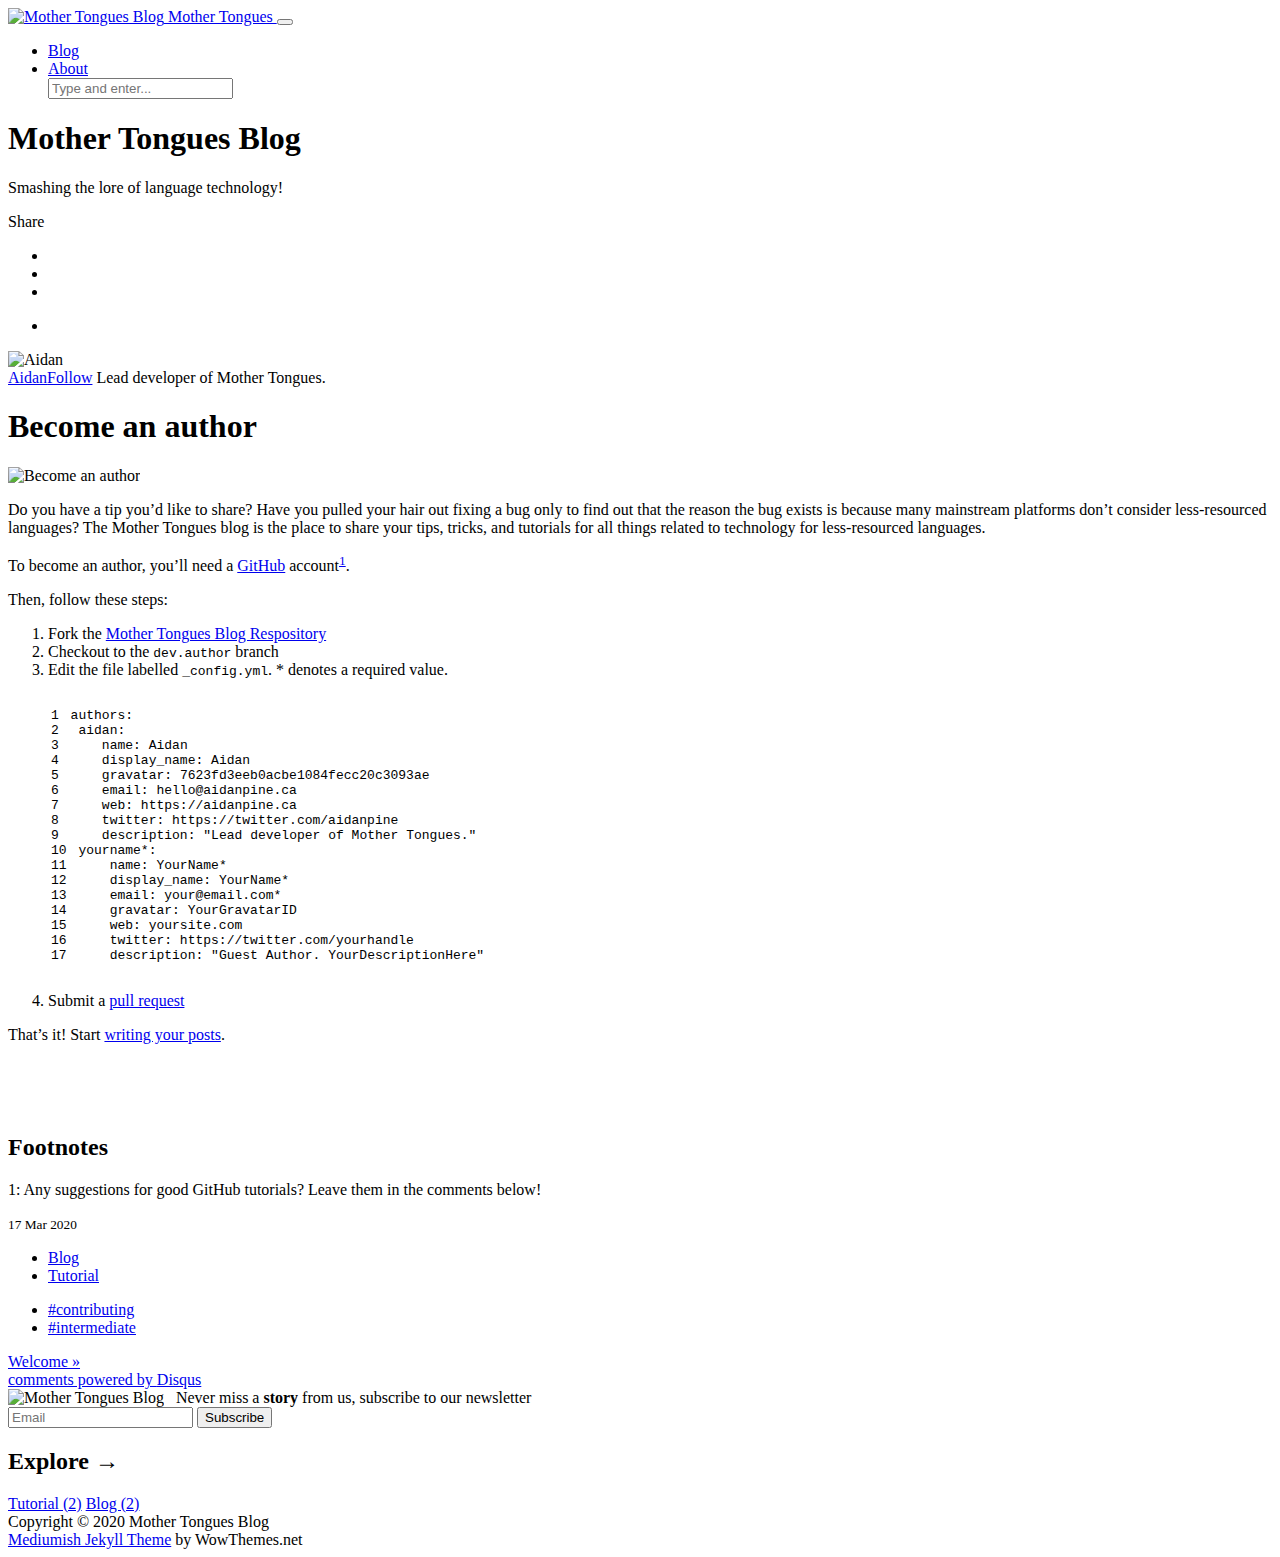
==== become-an-author/index.html @ c623d3a6 "Deploy roedoejet/mothertongues-blog to github.com/roedoejet/mothertongues-blog.git:gh-pages" ====
<!DOCTYPE html>
<html lang="en">
<head>
<meta charset="utf-8">
<meta name="viewport" content="width=device-width, initial-scale=1, shrink-to-fit=no">

<link rel="icon" href="/mothertongues-blog/assets/images/logo.png">

<title>Become an author | Mother Tongues Blog</title>

<!-- Begin Jekyll SEO tag v2.5.0 -->
<title>Become an author | Mother Tongues Blog</title>
<meta name="generator" content="Jekyll v3.8.5" />
<meta property="og:title" content="Become an author" />
<meta name="author" content="aidan" />
<meta property="og:locale" content="en_US" />
<meta name="description" content="Write your own articles for the Mother Tongues Blog" />
<meta property="og:description" content="Write your own articles for the Mother Tongues Blog" />
<meta property="og:site_name" content="Mother Tongues Blog" />
<meta property="og:image" content="/mothertongues-blog/assets/images/01.jpg" />
<meta property="og:type" content="article" />
<meta property="article:published_time" content="2020-03-17T00:00:00+00:00" />
<script type="application/ld+json">
{"description":"Write your own articles for the Mother Tongues Blog","mainEntityOfPage":{"@type":"WebPage","@id":"/mothertongues-blog/become-an-author/"},"publisher":{"@type":"Organization","logo":{"@type":"ImageObject","url":"/mothertongues-blog/assets/images/logo_no_text.png"},"name":"aidan"},"@type":"BlogPosting","image":"/mothertongues-blog/assets/images/01.jpg","url":"/mothertongues-blog/become-an-author/","headline":"Become an author","dateModified":"2020-03-17T00:00:00+00:00","datePublished":"2020-03-17T00:00:00+00:00","author":{"@type":"Person","name":"aidan"},"@context":"http://schema.org"}</script>
<!-- End Jekyll SEO tag -->


<link rel="stylesheet" href="https://stackpath.bootstrapcdn.com/bootstrap/4.1.3/css/bootstrap.min.css" integrity="sha384-MCw98/SFnGE8fJT3GXwEOngsV7Zt27NXFoaoApmYm81iuXoPkFOJwJ8ERdknLPMO" crossorigin="anonymous">
    
<link href="/mothertongues-blog/assets/css/screen.css" rel="stylesheet">

<link href="/mothertongues-blog/assets/css/main.css" rel="stylesheet">

<script src="/mothertongues-blog/assets/js/jquery.min.js"></script>

</head>


<!-- change your GA id in _config.yml -->
<script>
(function(i,s,o,g,r,a,m){i['GoogleAnalyticsObject']=r;i[r]=i[r]||function(){
(i[r].q=i[r].q||[]).push(arguments)},i[r].l=1*new Date();a=s.createElement(o),
m=s.getElementsByTagName(o)[0];a.async=1;a.src=g;m.parentNode.insertBefore(a,m)
})(window,document,'script','//www.google-analytics.com/analytics.js','ga');
ga('create', 'UA-100872710-18', 'auto');
ga('send', 'pageview');
</script>



<body class="layout-post">
	<!-- defer loading of font and font awesome -->
	<noscript id="deferred-styles">
		<link href="https://fonts.googleapis.com/css?family=Amatic+SC%7CRighteous%7CMerriweather:300,300i,400,400i,700,700i" rel="stylesheet">
		<link rel="stylesheet" href="https://use.fontawesome.com/releases/v5.0.13/css/all.css" integrity="sha384-DNOHZ68U8hZfKXOrtjWvjxusGo9WQnrNx2sqG0tfsghAvtVlRW3tvkXWZh58N9jp" crossorigin="anonymous">
	</noscript>


<!-- Begin Menu Navigation
================================================== -->
<nav class="navbar navbar-expand-lg navbar-light bg-white fixed-top mediumnavigation nav-down">

    <div class="container pr-0">

    <!-- Begin Logo -->
    <a class="navbar-brand" href="/mothertongues-blog/">
    <img src="/mothertongues-blog/assets/images/logo_no_text.png" alt="Mother Tongues Blog"> Mother Tongues
    </a>
    <!-- End Logo -->

    <button class="navbar-toggler" type="button" data-toggle="collapse" data-target="#navbarMediumish" aria-controls="navbarSupportedContent" aria-expanded="false" aria-label="Toggle navigation">
    <span class="navbar-toggler-icon"></span>
    </button>

    <div class="collapse navbar-collapse" id="navbarMediumish">

        <!-- Begin Menu -->

            <ul class="navbar-nav ml-auto">

                
                <li class="nav-item">
                
                <a class="nav-link" href="/mothertongues-blog/index.html">Blog</a>
                </li>

                <li class="nav-item">
                <a class="nav-link" href="/mothertongues-blog/about">About</a>
                </li>

                <script src="/mothertongues-blog/assets/js/lunr.js"></script>


<style>
    .lunrsearchresult .title {color: #d9230f;}
    .lunrsearchresult .url {color: silver;}
    .lunrsearchresult a {display: block; color: #777;}
    .lunrsearchresult a:hover, .lunrsearchresult a:focus {text-decoration: none;}
    .lunrsearchresult a:hover .title {text-decoration: underline;}
</style>


<form class="bd-search" onSubmit="return lunr_search(document.getElementById('lunrsearch').value);">
    <input type="text" class="form-control text-small launch-modal-search" id="lunrsearch" name="q" maxlength="255" value="" placeholder="Type and enter..."/>
</form>

<div id="lunrsearchresults">
    <ul></ul>
</div>

<script src="/mothertongues-blog/assets/js/lunrsearchengine.js"></script>

            </ul>

        <!-- End Menu -->

    </div>

    </div>
</nav>
<!-- End Navigation
================================================== -->

<div class="site-content">

<div class="container">

<!-- Site Title
================================================== -->
<div class="mainheading">
    <h1 class="sitetitle">Mother Tongues Blog</h1>
    <p class="lead">
        Smashing the lore of language technology!
    </p>
</div>

<!-- Content
================================================== -->
<div class="main-content">
    <!-- Begin Article
================================================== -->
<div class="container">
    <div class="row">

        <!-- Post Share -->
        <div class="col-md-2 pl-0">
            <div class="share sticky-top sticky-top-offset">
    <p>
        Share
    </p>
    <ul>
        <li class="ml-1 mr-1">
            <a target="_blank" href="https://twitter.com/intent/tweet?text=Become an author&url=/mothertongues-blog/become-an-author/" onclick="window.open(this.href, 'twitter-share', 'width=550,height=235');return false;">
                <i class="fab fa-twitter"></i>
            </a>
        </li>

        <li class="ml-1 mr-1">
            <a target="_blank" href="https://facebook.com/sharer.php?u=/mothertongues-blog/become-an-author/" onclick="window.open(this.href, 'facebook-share', 'width=550,height=435');return false;">
                <i class="fab fa-facebook-f"></i>
            </a>
        </li>

        <li class="ml-1 mr-1">
            <a target="_blank" href="https://www.linkedin.com/shareArticle?mini=true&url=/mothertongues-blog/become-an-author/" onclick="window.open(this.href, 'width=550,height=435');return false;">
                <i class="fab fa-linkedin-in"></i>
            </a>
        </li>

    </ul>
    
    <div class="sep">
    </div>
    <ul>
        <li>
        <a class="small smoothscroll" href="#disqus_thread"></a>
        </li>
    </ul>
    
</div>

        </div>

        <!-- Post -->
        

        <div class="col-md-9 flex-first flex-md-unordered">
            <div class="mainheading">

                <!-- Author Box -->
                
                <div class="row post-top-meta">
                    <div class="col-xs-12 col-md-3 col-lg-2 text-center text-md-left mb-4 mb-md-0">
                        
                        <img class="author-thumb" src="https://www.gravatar.com/avatar/7623fd3eeb0acbe1084fecc20c3093ae?s=250&d=mm&r=x" alt="Aidan">
                        
                    </div>
                    <div class="col-xs-12 col-md-9 col-lg-10 text-center text-md-left">
                        <a target="_blank" class="link-dark" href="https://aidanpine.ca">Aidan</a><a target="_blank" href="https://twitter.com/aidanpine" class="btn follow">Follow</a>
                        <span class="author-description">Lead developer of Mother Tongues.</span>
                    </div>
                </div>
                

                <!-- Post Title -->
                <h1 class="posttitle">Become an author</h1>

            </div>

            <!-- Adsense if enabled from _config.yml (change your pub id and slot) -->
            
            <!-- End Adsense -->

            <!-- Post Featured Image -->
            

            
            <img class="featured-image img-fluid" src="/mothertongues-blog/assets/images/01.jpg" alt="Become an author">
            

            
            <!-- End Featured Image -->

            <!-- Post Content -->
            <div class="article-post">
                <!-- Toc if any -->
                
                <!-- End Toc -->
                <p>Do you have a tip you’d like to share? Have you pulled your hair out fixing a bug only to find out that the reason the bug exists is because many mainstream platforms don’t consider less-resourced languages? The Mother Tongues blog is the place to share your tips, tricks, and tutorials for all things related to technology for less-resourced languages.</p>

<p>To become an author, you’ll need a <a href="https://github.com">GitHub</a> account<sup><a href="#github-footnote">1</a></sup>.</p>

<p>Then, follow these steps:</p>

<ol>
  <li>Fork the <a href="https://github.com/roedoejet/mothertongues-blog">Mother Tongues Blog Respository</a></li>
  <li>Checkout to the <code class="highlighter-rouge">dev.author</code> branch</li>
  <li>Edit the file labelled <code class="highlighter-rouge">_config.yml</code>. * denotes a required value.
    <div class="language-yaml highlighter-rouge"><div class="highlight"><pre class="highlight"><code><table class="rouge-table"><tbody><tr><td class="rouge-gutter gl"><pre class="lineno">1
2
3
4
5
6
7
8
9
10
11
12
13
14
15
16
17
</pre></td><td class="rouge-code"><pre><span class="na">authors</span><span class="pi">:</span>
 <span class="na">aidan</span><span class="pi">:</span>
    <span class="na">name</span><span class="pi">:</span> <span class="s">Aidan</span>
    <span class="na">display_name</span><span class="pi">:</span> <span class="s">Aidan</span>
    <span class="na">gravatar</span><span class="pi">:</span> <span class="s">7623fd3eeb0acbe1084fecc20c3093ae</span>
    <span class="na">email</span><span class="pi">:</span> <span class="s">hello@aidanpine.ca</span>
    <span class="na">web</span><span class="pi">:</span> <span class="s">https://aidanpine.ca</span>
    <span class="na">twitter</span><span class="pi">:</span> <span class="s">https://twitter.com/aidanpine</span>
    <span class="na">description</span><span class="pi">:</span> <span class="s2">"</span><span class="s">Lead</span><span class="nv"> </span><span class="s">developer</span><span class="nv"> </span><span class="s">of</span><span class="nv"> </span><span class="s">Mother</span><span class="nv"> </span><span class="s">Tongues."</span>
 <span class="s">yourname*</span><span class="pi">:</span>
     <span class="na">name</span><span class="pi">:</span> <span class="s">YourName*</span>
     <span class="na">display_name</span><span class="pi">:</span> <span class="s">YourName*</span>
     <span class="na">email</span><span class="pi">:</span> <span class="s">your@email.com*</span>
     <span class="na">gravatar</span><span class="pi">:</span> <span class="s">YourGravatarID</span>
     <span class="na">web</span><span class="pi">:</span> <span class="s">yoursite.com</span>
     <span class="na">twitter</span><span class="pi">:</span> <span class="s">https://twitter.com/yourhandle</span>
     <span class="na">description</span><span class="pi">:</span> <span class="s2">"</span><span class="s">Guest</span><span class="nv"> </span><span class="s">Author.</span><span class="nv"> </span><span class="s">YourDescriptionHere"</span>
</pre></td></tr></tbody></table></code></pre></div>    </div>
  </li>
  <li>Submit a <a href="https://github.com/roedoejet/mothertongues-blog/pull/new/dev.author">pull request</a></li>
</ol>

<p>That’s it! Start <a href="/mothertongues-blog/write-a-post">writing your posts</a>.</p>

<p><br /> 
<br /> 
<br /></p>

<h2 id="footnotes">Footnotes</h2>

<p><a name="github-footnote">1</a>: Any suggestions for good GitHub tutorials? Leave them in the comments below!</p>


            </div>

            <!-- Rating -->
            

            <!-- Post Date -->
            <p>
            <small>
                <span class="post-date"><time class="post-date" datetime="2020-03-17">17 Mar 2020</time></span>           
                
                </small>
            </p>

            <!-- Post Categories -->
            <div class="after-post-cats">
                <ul class="tags mb-4">
                    
                    
                    <li>
                        <a class="smoothscroll" href="/mothertongues-blog/categories#Blog">Blog</a>
                    </li>
                    
                    <li>
                        <a class="smoothscroll" href="/mothertongues-blog/categories#Tutorial">Tutorial</a>
                    </li>
                    
                </ul>
            </div>
            <!-- End Categories -->

            <!-- Post Tags -->
            <div class="after-post-tags">
                <ul class="tags">
                    
                    
                    <li>
                        <a class="smoothscroll" href="/mothertongues-blog/tags#contributing">#contributing</a>
                    </li>
                    
                    <li>
                        <a class="smoothscroll" href="/mothertongues-blog/tags#intermediate">#intermediate</a>
                    </li>
                    
                </ul>
            </div>
            <!-- End Tags -->

            <!-- Prev/Next -->
            <div class="row PageNavigation d-flex justify-content-between font-weight-bold">
            
            
            <a class="next d-block col-md-6 text-lg-right" href="/mothertongues-blog//welcome/">Welcome &raquo; </a>
            
            <div class="clearfix"></div>
            </div>
            <!-- End Categories -->

        </div>
        <!-- End Post -->

    </div>
</div>
<!-- End Article
================================================== -->

<!-- Begin Comments
================================================== -->

    <div class="container">
        <div id="comments" class="row justify-content-center mb-5">
            <div class="col-md-8">
                <section class="disqus">
    <div id="disqus_thread"></div>
    <script type="text/javascript">
        var disqus_shortname = 'mothertongues'; 
        var disqus_developer = 0;
        (function() {
            var dsq = document.createElement('script'); dsq.type = 'text/javascript'; dsq.async = true;
            dsq.src = window.location.protocol + '//' + disqus_shortname + '.disqus.com/embed.js';
            (document.getElementsByTagName('head')[0] || document.getElementsByTagName('body')[0]).appendChild(dsq);
        })();
    </script>
    <noscript>Please enable JavaScript to view the <a href="http://disqus.com/?ref_noscript">comments powered by Disqus.</a></noscript>
    <a href="http://disqus.com" class="dsq-brlink">comments powered by <span class="logo-disqus">Disqus</span></a>
</section>

            </div>
        </div>
    </div>

<!--End Comments
================================================== -->

<!-- Review with LD-JSON, adapt it for your needs if you like, but make sure you test the generated HTML source code first: 
https://search.google.com/structured-data/testing-tool/u/0/
================================================== -->

</div>


<!-- Bottom Alert Bar
================================================== -->
<div class="alertbar">
	<div class="container text-center">
		<span><img src="/mothertongues-blog/assets/images/logo_no_text.png" alt="Mother Tongues Blog"> &nbsp; Never miss a <b>story</b> from us, subscribe to our newsletter</span>
        <form action="https://mailchi.mp/b87b1fbde236/mothertongues" method="post" name="mc-embedded-subscribe-form" class="wj-contact-form validate" target="_blank" novalidate>
            <div class="mc-field-group">
            <input type="email" placeholder="Email" name="EMAIL" class="required email" id="mce-EMAIL" autocomplete="on" required>
            <input type="submit" value="Subscribe" name="subscribe" class="heart">
            </div>
        </form>
	</div>
</div>

    
</div>

<!-- Categories Jumbotron
================================================== -->
<div class="jumbotron fortags">
	<div class="d-md-flex h-100">
		<div class="col-md-4 transpdark align-self-center text-center h-100">
            <div class="d-md-flex align-items-center justify-content-center h-100">
                <h2 class="d-md-block align-self-center py-1 font-weight-light">Explore <span class="d-none d-md-inline">→</span></h2>
            </div>
		</div>
		<div class="col-md-8 p-5 align-self-center text-center">
            
            
                
                    <a class="mt-1 mb-1" href="/mothertongues-blog/categories#Tutorial">Tutorial (2)</a>
                
                    <a class="mt-1 mb-1" href="/mothertongues-blog/categories#Blog">Blog (2)</a>
                
            
            
		</div>
	</div>
</div>

<!-- Begin Footer
================================================== -->
<footer class="footer">
    <div class="container">
        <div class="row">
            <div class="col-md-6 col-sm-6 text-center text-lg-left">
                Copyright © 2020 Mother Tongues Blog 
            </div>
            <div class="col-md-6 col-sm-6 text-center text-lg-right">    
                <a target="_blank" href="https://www.wowthemes.net/mediumish-free-jekyll-template/">Mediumish Jekyll Theme</a> by WowThemes.net
            </div>
        </div>
    </div>
</footer>
<!-- End Footer
================================================== -->

</div> <!-- /.site-content -->

<!-- Scripts
================================================== -->

<script src="https://cdnjs.cloudflare.com/ajax/libs/popper.js/1.14.6/umd/popper.min.js" integrity="sha384-wHAiFfRlMFy6i5SRaxvfOCifBUQy1xHdJ/yoi7FRNXMRBu5WHdZYu1hA6ZOblgut" crossorigin="anonymous"></script>

<script src="https://stackpath.bootstrapcdn.com/bootstrap/4.2.1/js/bootstrap.min.js" integrity="sha384-B0UglyR+jN6CkvvICOB2joaf5I4l3gm9GU6Hc1og6Ls7i6U/mkkaduKaBhlAXv9k" crossorigin="anonymous"></script>

<script src="/mothertongues-blog/assets/js/mediumish.js"></script>



<script src="/mothertongues-blog/assets/js/ie10-viewport-bug-workaround.js"></script> 


<script id="dsq-count-scr" src="//mothertongues.disqus.com/count.js"></script>


</body>
</html>
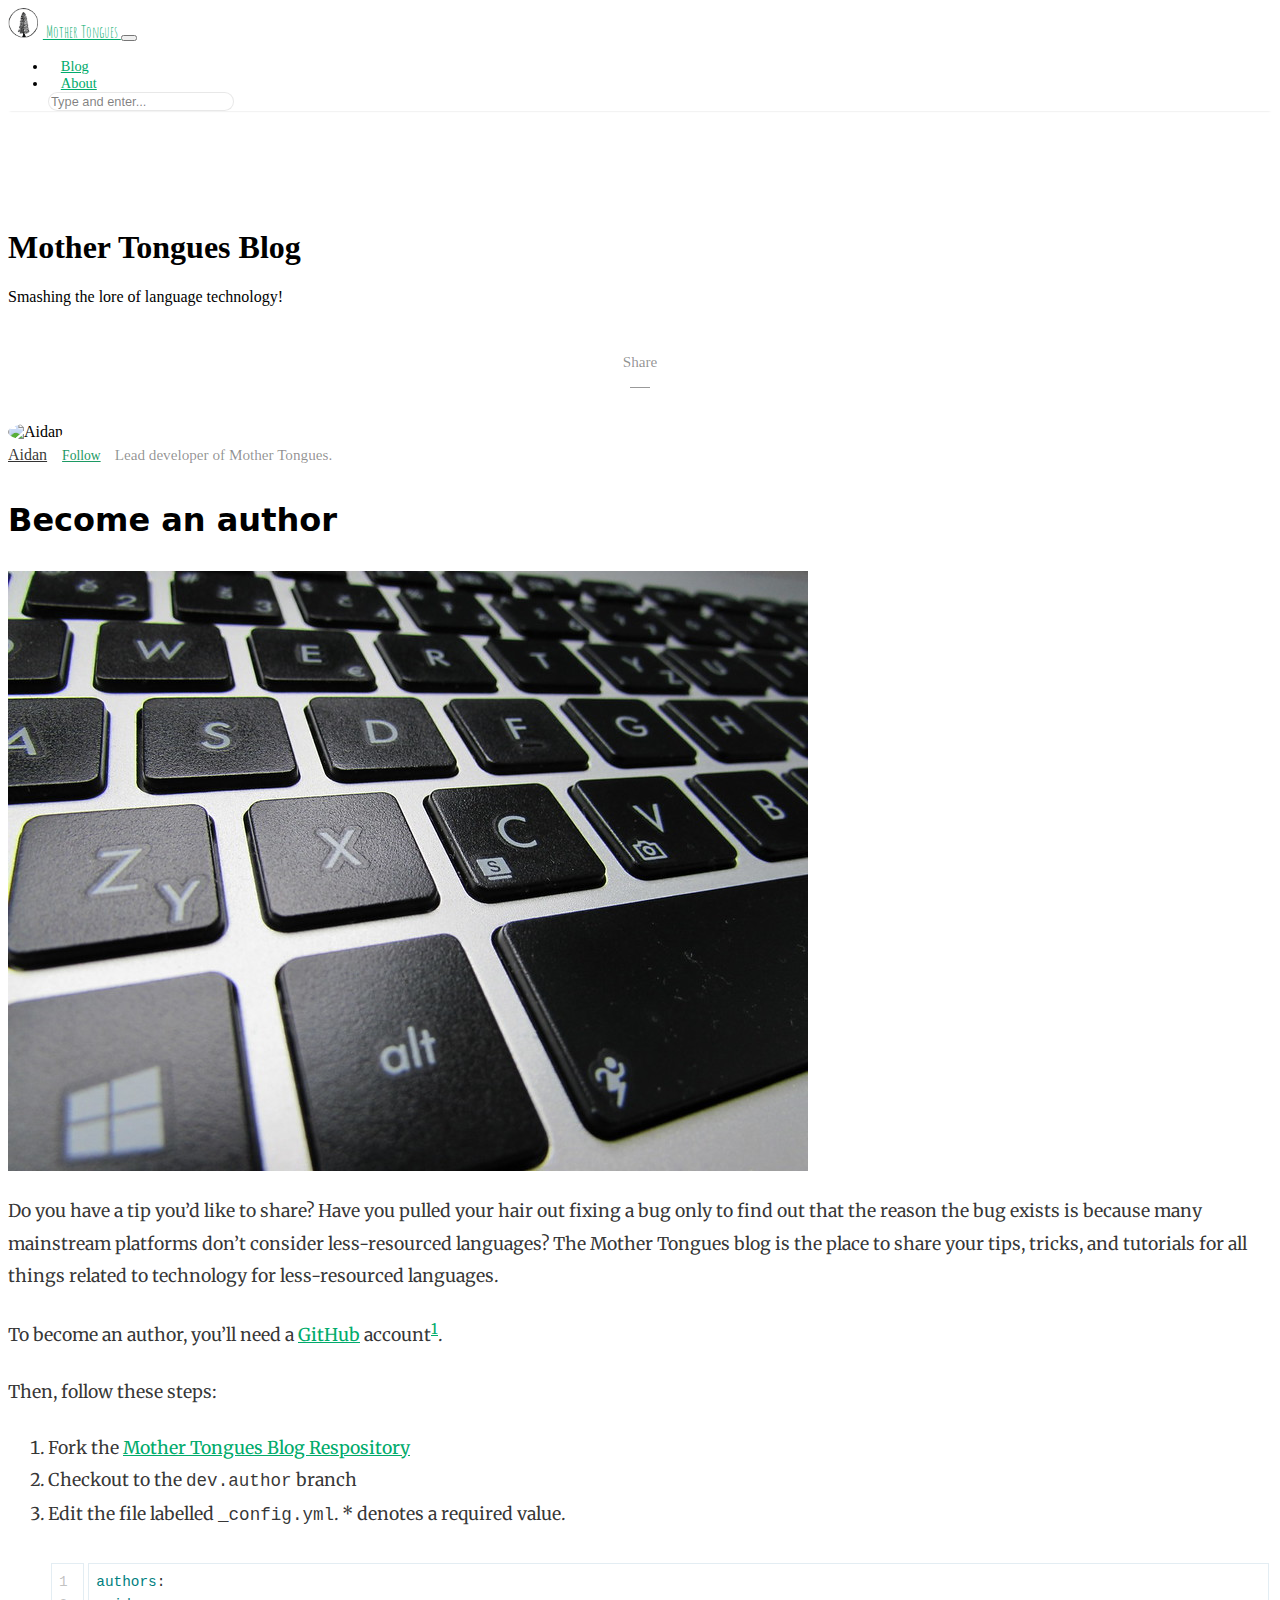
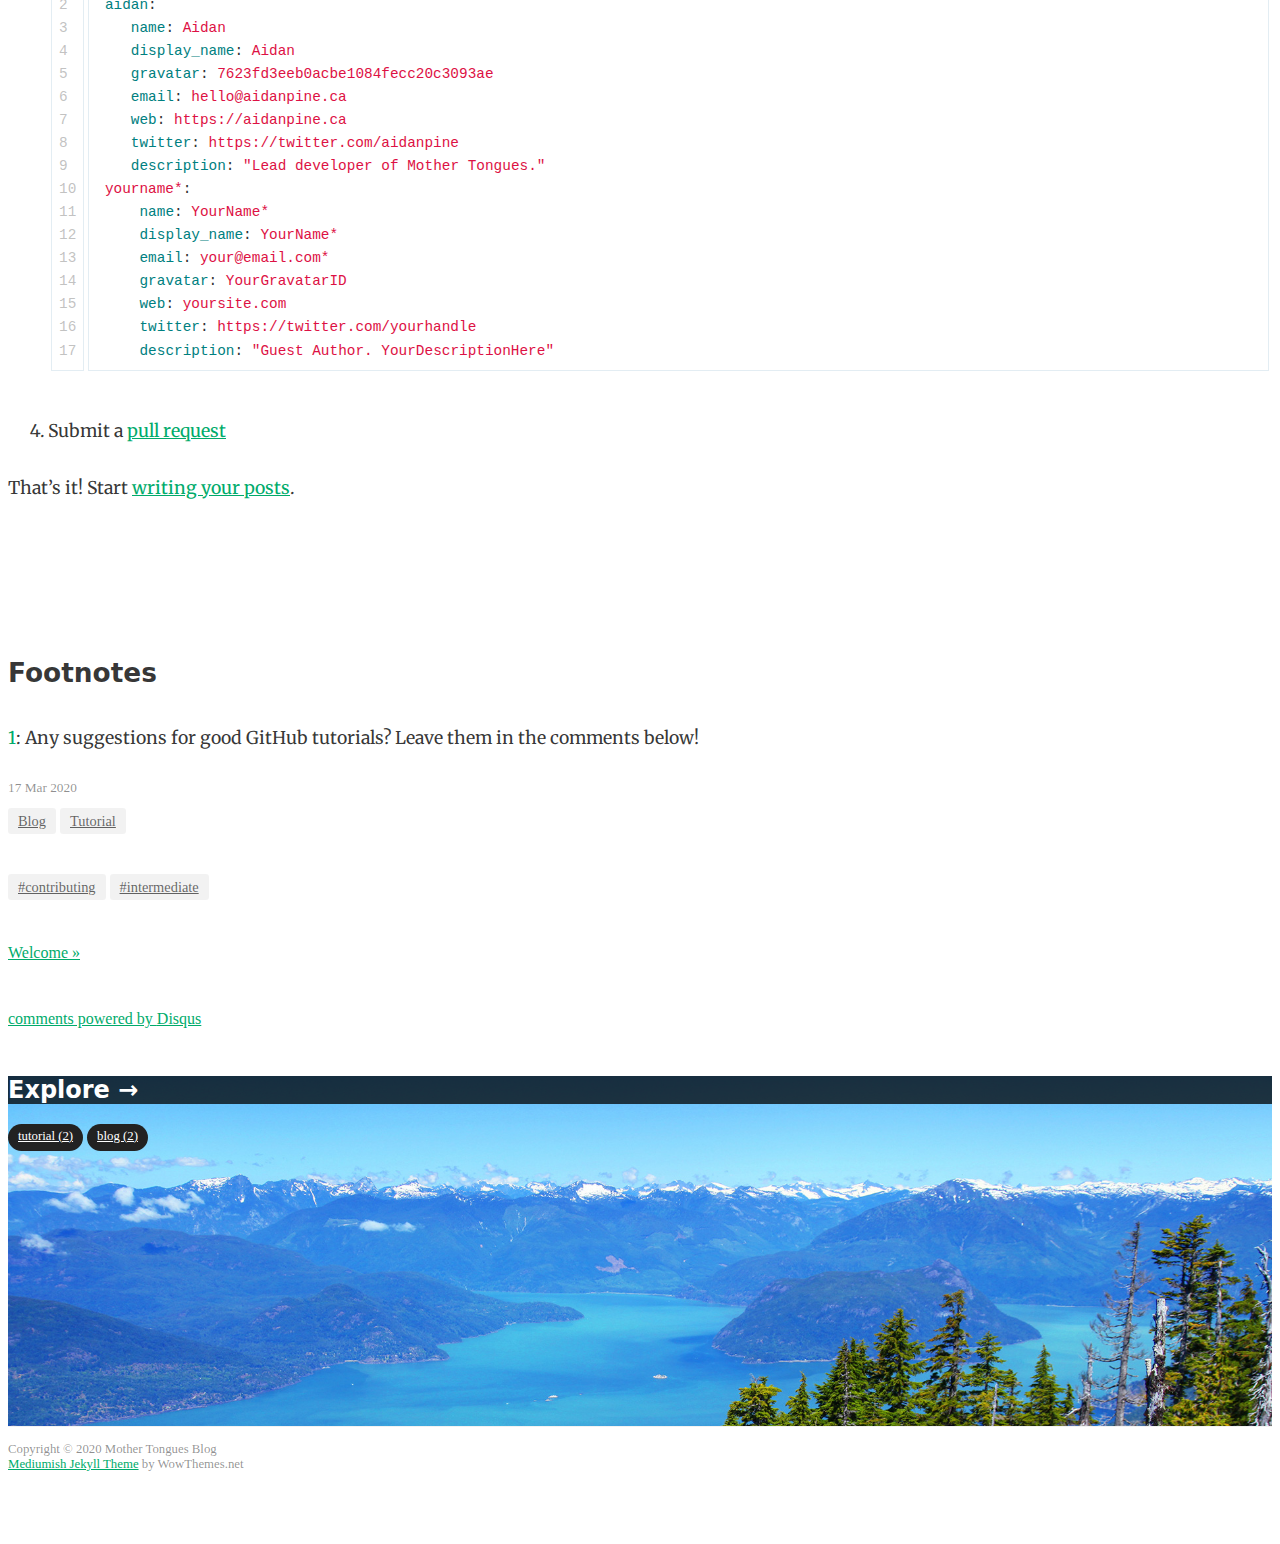
==== commit 307e80b5: "Deploy roedoejet/mothertongues-blog to github.com/roedoejet/mothertongues-blog.git:gh-pages" ====
--- a/become-an-author/index.html
+++ b/become-an-author/index.html
@@ -4,7 +4,7 @@
 <meta charset="utf-8">
 <meta name="viewport" content="width=device-width, initial-scale=1, shrink-to-fit=no">
 
-<link rel="icon" href="/mothertongues-blog/assets/images/logo.png">
+<link rel="icon" href="/assets/images/logo.png">
 
 <title>Become an author | Mother Tongues Blog</title>
 
@@ -17,21 +17,21 @@
 <meta name="description" content="Write your own articles for the Mother Tongues Blog" />
 <meta property="og:description" content="Write your own articles for the Mother Tongues Blog" />
 <meta property="og:site_name" content="Mother Tongues Blog" />
-<meta property="og:image" content="/mothertongues-blog/assets/images/01.jpg" />
+<meta property="og:image" content="/assets/images/01.jpg" />
 <meta property="og:type" content="article" />
 <meta property="article:published_time" content="2020-03-17T00:00:00+00:00" />
 <script type="application/ld+json">
-{"description":"Write your own articles for the Mother Tongues Blog","mainEntityOfPage":{"@type":"WebPage","@id":"/mothertongues-blog/become-an-author/"},"publisher":{"@type":"Organization","logo":{"@type":"ImageObject","url":"/mothertongues-blog/assets/images/logo_no_text.png"},"name":"aidan"},"@type":"BlogPosting","image":"/mothertongues-blog/assets/images/01.jpg","url":"/mothertongues-blog/become-an-author/","headline":"Become an author","dateModified":"2020-03-17T00:00:00+00:00","datePublished":"2020-03-17T00:00:00+00:00","author":{"@type":"Person","name":"aidan"},"@context":"http://schema.org"}</script>
+{"description":"Write your own articles for the Mother Tongues Blog","mainEntityOfPage":{"@type":"WebPage","@id":"/become-an-author/"},"publisher":{"@type":"Organization","logo":{"@type":"ImageObject","url":"/assets/images/logo_no_text.png"},"name":"aidan"},"@type":"BlogPosting","image":"/assets/images/01.jpg","url":"/become-an-author/","headline":"Become an author","dateModified":"2020-03-17T00:00:00+00:00","datePublished":"2020-03-17T00:00:00+00:00","author":{"@type":"Person","name":"aidan"},"@context":"http://schema.org"}</script>
 <!-- End Jekyll SEO tag -->
 
 
 <link rel="stylesheet" href="https://stackpath.bootstrapcdn.com/bootstrap/4.1.3/css/bootstrap.min.css" integrity="sha384-MCw98/SFnGE8fJT3GXwEOngsV7Zt27NXFoaoApmYm81iuXoPkFOJwJ8ERdknLPMO" crossorigin="anonymous">
     
-<link href="/mothertongues-blog/assets/css/screen.css" rel="stylesheet">
-
-<link href="/mothertongues-blog/assets/css/main.css" rel="stylesheet">
-
-<script src="/mothertongues-blog/assets/js/jquery.min.js"></script>
+<link href="/assets/css/screen.css" rel="stylesheet">
+
+<link href="/assets/css/main.css" rel="stylesheet">
+
+<script src="/assets/js/jquery.min.js"></script>
 
 </head>
 
@@ -63,8 +63,8 @@
     <div class="container pr-0">
 
     <!-- Begin Logo -->
-    <a class="navbar-brand" href="/mothertongues-blog/">
-    <img src="/mothertongues-blog/assets/images/logo_no_text.png" alt="Mother Tongues Blog"> Mother Tongues
+    <a class="navbar-brand" href="/">
+    <img src="/assets/images/logo_no_text.png" alt="Mother Tongues Blog"> Mother Tongues
     </a>
     <!-- End Logo -->
 
@@ -81,14 +81,14 @@
                 
                 <li class="nav-item">
                 
-                <a class="nav-link" href="/mothertongues-blog/index.html">Blog</a>
+                <a class="nav-link" href="/index.html">Blog</a>
                 </li>
 
                 <li class="nav-item">
-                <a class="nav-link" href="/mothertongues-blog/about">About</a>
+                <a class="nav-link" href="/about">About</a>
                 </li>
 
-                <script src="/mothertongues-blog/assets/js/lunr.js"></script>
+                <script src="/assets/js/lunr.js"></script>
 
 
 <style>
@@ -108,7 +108,7 @@
     <ul></ul>
 </div>
 
-<script src="/mothertongues-blog/assets/js/lunrsearchengine.js"></script>
+<script src="/assets/js/lunrsearchengine.js"></script>
 
             </ul>
 
@@ -150,19 +150,19 @@
     </p>
     <ul>
         <li class="ml-1 mr-1">
-            <a target="_blank" href="https://twitter.com/intent/tweet?text=Become an author&url=/mothertongues-blog/become-an-author/" onclick="window.open(this.href, 'twitter-share', 'width=550,height=235');return false;">
+            <a target="_blank" href="https://twitter.com/intent/tweet?text=Become an author&url=/become-an-author/" onclick="window.open(this.href, 'twitter-share', 'width=550,height=235');return false;">
                 <i class="fab fa-twitter"></i>
             </a>
         </li>
 
         <li class="ml-1 mr-1">
-            <a target="_blank" href="https://facebook.com/sharer.php?u=/mothertongues-blog/become-an-author/" onclick="window.open(this.href, 'facebook-share', 'width=550,height=435');return false;">
+            <a target="_blank" href="https://facebook.com/sharer.php?u=/become-an-author/" onclick="window.open(this.href, 'facebook-share', 'width=550,height=435');return false;">
                 <i class="fab fa-facebook-f"></i>
             </a>
         </li>
 
         <li class="ml-1 mr-1">
-            <a target="_blank" href="https://www.linkedin.com/shareArticle?mini=true&url=/mothertongues-blog/become-an-author/" onclick="window.open(this.href, 'width=550,height=435');return false;">
+            <a target="_blank" href="https://www.linkedin.com/shareArticle?mini=true&url=/become-an-author/" onclick="window.open(this.href, 'width=550,height=435');return false;">
                 <i class="fab fa-linkedin-in"></i>
             </a>
         </li>
@@ -215,7 +215,7 @@
             
 
             
-            <img class="featured-image img-fluid" src="/mothertongues-blog/assets/images/01.jpg" alt="Become an author">
+            <img class="featured-image img-fluid" src="/assets/images/01.jpg" alt="Become an author">
             
 
             
@@ -275,7 +275,7 @@
   <li>Submit a <a href="https://github.com/roedoejet/mothertongues-blog/pull/new/dev.author">pull request</a></li>
 </ol>
 
-<p>That’s it! Start <a href="/mothertongues-blog/write-a-post">writing your posts</a>.</p>
+<p>That’s it! Start <a href="/write-a-post">writing your posts</a>.</p>
 
 <p><br /> 
 <br /> 
@@ -305,11 +305,11 @@
                     
                     
                     <li>
-                        <a class="smoothscroll" href="/mothertongues-blog/categories#Blog">Blog</a>
+                        <a class="smoothscroll" href="/categories#Blog">Blog</a>
                     </li>
                     
                     <li>
-                        <a class="smoothscroll" href="/mothertongues-blog/categories#Tutorial">Tutorial</a>
+                        <a class="smoothscroll" href="/categories#Tutorial">Tutorial</a>
                     </li>
                     
                 </ul>
@@ -322,11 +322,11 @@
                     
                     
                     <li>
-                        <a class="smoothscroll" href="/mothertongues-blog/tags#contributing">#contributing</a>
+                        <a class="smoothscroll" href="/tags#contributing">#contributing</a>
                     </li>
                     
                     <li>
-                        <a class="smoothscroll" href="/mothertongues-blog/tags#intermediate">#intermediate</a>
+                        <a class="smoothscroll" href="/tags#intermediate">#intermediate</a>
                     </li>
                     
                 </ul>
@@ -337,7 +337,7 @@
             <div class="row PageNavigation d-flex justify-content-between font-weight-bold">
             
             
-            <a class="next d-block col-md-6 text-lg-right" href="/mothertongues-blog//welcome/">Welcome &raquo; </a>
+            <a class="next d-block col-md-6 text-lg-right" href="//welcome/">Welcome &raquo; </a>
             
             <div class="clearfix"></div>
             </div>
@@ -390,7 +390,7 @@
 ================================================== -->
 <div class="alertbar">
 	<div class="container text-center">
-		<span><img src="/mothertongues-blog/assets/images/logo_no_text.png" alt="Mother Tongues Blog"> &nbsp; Never miss a <b>story</b> from us, subscribe to our newsletter</span>
+		<span><img src="/assets/images/logo_no_text.png" alt="Mother Tongues Blog"> &nbsp; Never miss a <b>story</b> from us, subscribe to our newsletter</span>
         <form action="https://mailchi.mp/b87b1fbde236/mothertongues" method="post" name="mc-embedded-subscribe-form" class="wj-contact-form validate" target="_blank" novalidate>
             <div class="mc-field-group">
             <input type="email" placeholder="Email" name="EMAIL" class="required email" id="mce-EMAIL" autocomplete="on" required>
@@ -416,9 +416,9 @@
             
             
                 
-                    <a class="mt-1 mb-1" href="/mothertongues-blog/categories#Tutorial">Tutorial (2)</a>
-                
-                    <a class="mt-1 mb-1" href="/mothertongues-blog/categories#Blog">Blog (2)</a>
+                    <a class="mt-1 mb-1" href="/categories#Tutorial">Tutorial (2)</a>
+                
+                    <a class="mt-1 mb-1" href="/categories#Blog">Blog (2)</a>
                 
             
             
@@ -452,11 +452,11 @@
 
 <script src="https://stackpath.bootstrapcdn.com/bootstrap/4.2.1/js/bootstrap.min.js" integrity="sha384-B0UglyR+jN6CkvvICOB2joaf5I4l3gm9GU6Hc1og6Ls7i6U/mkkaduKaBhlAXv9k" crossorigin="anonymous"></script>
 
-<script src="/mothertongues-blog/assets/js/mediumish.js"></script>
-
-
-
-<script src="/mothertongues-blog/assets/js/ie10-viewport-bug-workaround.js"></script> 
+<script src="/assets/js/mediumish.js"></script>
+
+
+
+<script src="/assets/js/ie10-viewport-bug-workaround.js"></script> 
 
 
 <script id="dsq-count-scr" src="//mothertongues.disqus.com/count.js"></script>
--- a/assets/css/screen.css
+++ b/assets/css/screen.css
@@ -0,0 +1,902 @@
+/* 
+Template Name: Mediumish 
+Copyright: Sal, WowThemes.net, https://www.wowthemes.net 
+License: https://www.wowthemes.net/freebies-license/ 
+*/
+@media screen and (min-width:1500px) {
+    html { font-size:18px; } /* Increase the font size on higher resolutions */
+    .container {max-width:80%;}
+}
+.mainheading {
+    padding: 1rem 0rem;
+}
+
+a {
+    color: #00ab6b;
+    transition: all 0.2s;
+}
+
+a:hover {
+    color: #038252;
+    text-decoration: none;
+}
+
+pre {
+    -moz-box-sizing: border-box;
+    box-sizing: border-box;
+    border: #E3EDF3 1px solid;
+    width: 100%;
+    padding: 7px;
+    font-family: monospace, sans-serif;
+    font-size: .9rem;
+    white-space: pre;
+    overflow: auto;
+    background: #fff;
+    border-radius: 0px;
+    line-height: 1.6;
+    color: #333;
+    margin-bottom: -rem;
+}
+
+.mediumnavigation {
+    background: rgba(255, 255, 255, .97);
+    box-shadow: 0 2px 2px -2px rgba(0, 0, 0, .15);
+    transition: top 0.2s ease-in-out;
+}
+
+.main-content {
+    min-height: 300px;
+}
+
+.site-content {
+    min-height: 60vh;
+    padding-top: 1.5rem;
+    margin-top: 57px;
+    transition: all 0.4s;
+}
+
+section {
+    margin-bottom: 20px;
+}
+
+section.recent-posts {
+    margin-bottom: 0;
+}
+
+.section-title h2 {
+    border-bottom: 1px solid rgba(0, 0, 0, .125);
+    margin-bottom: 25px;
+    font-weight: 700;
+    font-size: 1.4rem;
+    margin-bottom: 27px;
+}
+
+.section-title span {
+    border-bottom: 1px solid rgba(0, 0, 0, .44);
+    display: inline-block;
+    padding-bottom: 20px;
+    margin-bottom: -1px;
+}
+
+.article-post ol,
+.article-post ul {
+    margin-bottom: 1.5rem;
+}
+
+.article-post ol ol,
+.article-post ul ul {
+    list-style: disc;
+    margin-bottom: 0rem;
+}
+
+@media (min-width:576px) {
+    .card-columns.listfeaturedtag {
+        -webkit-column-count: 2;
+        -moz-column-count: 2;
+        column-count: 2;
+    }
+}
+
+@media (min-width:992px) {
+    .navbar-expand-lg .navbar-nav .nav-link {
+        padding-right: 0.8rem;
+        padding-left: 0.8rem;
+    }
+}
+
+.listfeaturedtag {
+    border: 1px solid rgba(0, 0, 0, .125);
+    border-radius: .25rem;
+    transition: all 0.3s cubic-bezier(.25, .8, .25, 1);
+}
+
+.listfeaturedtag .wrapthumbnail {
+    height: 290px;
+    flex: 0 0 auto;
+    height: 100%;
+}
+
+.maxthumb {
+    max-height: 300px;
+    overflow: hidden;
+}
+
+.listfeaturedtag .card,
+.card-footer {
+    border: 0;
+}
+
+.listfeaturedtag .thumbnail {
+    background-size: cover;
+    height: 100%;
+    display: block;
+    background-position: 38% 22% !important;
+    background-origin: border-box !important;
+    border-top-left-radius: .25rem;
+    border-bottom-left-radius: .25rem;
+}
+
+.listfeaturedtag .card-block {
+    padding-left: 0;
+}
+
+.listfeaturedtag h2.card-title,
+.listrecent h2.card-title {
+    font-size: 1.3rem;
+    font-weight: 700;
+    line-height: 1.25;
+}
+
+.listfeaturedtag h4.card-text,
+.listrecent h4.card-text {
+    color: rgba(0, 0, 0, .44);
+    font-size: 0.95rem;
+    line-height: 1.6;
+    font-weight: 400;
+}
+
+.featured-box-img-cover {
+    object-fit: cover;
+    width: 100%;
+    height: 100%;
+    max-height: 100%;
+}
+
+@media (max-width:991px) {
+    .featured-box-img-cover {
+        height: auto;
+        width: 100%;
+    }
+}
+
+.wrapfooter {
+    font-size: .8rem;
+    display: flex;
+    align-items: center;
+    margin-bottom: 15px;
+}
+
+.author-thumb {
+    width: 40px;
+    height: 40px;
+    margin-right: 13px;
+    border-radius: 100%;
+}
+
+.post-top-meta {
+    margin-bottom: 2rem;
+}
+
+.post-top-meta .author-thumb {
+    width: 72px;
+    height: 72px;
+}
+
+.post-top-meta.authorpage .author-thumb {
+    margin-top: 40px;
+}
+
+.post-top-meta span {
+    font-size: 0.9rem;
+    color: rgba(0, 0, 0, .44);
+    display: inline-block;
+}
+
+.post-top-meta .author-description {
+    margin-bottom: 5px;
+    margin-top: 5px;
+    font-size: 0.95rem;
+}
+
+.toc ul {
+    list-style: decimal;
+    font-weight: 400;
+}
+
+.author-meta {
+    flex: 1 1 auto;
+    white-space: nowrap !important;
+    text-overflow: ellipsis !important;
+    overflow: hidden !important;
+}
+
+span.post-name,
+span.post-date,
+span.author-meta {
+    display: inline-block;
+}
+
+span.post-date,
+span.post-read {
+    color: rgba(0, 0, 0, .44);
+}
+
+span.post-read-more {
+    align-items: center;
+    display: inline-block;
+    float: right;
+    margin-top: 8px;
+}
+
+span.post-read-more a {
+    color: rgba(0, 0, 0, .44);
+}
+
+span.post-name a,
+span.post-read-more a:hover {
+    color: rgba(0, 0, 0, .8);
+}
+
+.dot:after {
+    content: "·";
+    margin-left: 3px;
+    margin-right: 3px;
+}
+
+.mediumnavigation .form-control {
+    font-size: 0.8rem;
+    border-radius: 30px;
+    overflow: hidden;
+    border: 1px solid rgba(0, 0, 0, 0.09);
+    min-width: 180px;
+}
+
+.mediumnavigation .form-inline {
+    margin-left: 15px;
+}
+
+.mediumnavigation .form-inline .btn {
+    margin-left: -50px;
+    border: 0;
+    border-radius: 30px;
+    cursor: pointer;
+}
+
+.mediumnavigation .form-inline .btn:hover,
+.mediumnavigation .form-inline .btn:active {
+    background: transparent;
+    color: green;
+}
+
+.mediumnavigation .navbar-brand {
+    font-weight: 500;
+    font-family: Amatic SC;
+}
+
+.mediumnavigation .dropdown-menu {
+    border: 1px solid rgba(0, 0, 0, 0.08);
+    margin: .5rem 0 0;
+}
+
+.mediumnavigation .nav-item,
+.dropdown-menu {
+    font-size: 0.9rem;
+}
+
+.mediumnavigation .search-icon {
+    margin-left: -40px;
+    display: inline-block;
+    margin-top: 3px;
+    cursor: pointer;
+}
+
+.mediumnavigation .navbar-brand img {
+    max-height: 30px;
+    margin-right: 5px;
+}
+
+.mainheading h1.sitetitle {
+    font-family: inherit;
+}
+
+.mainheading h1.posttitle {
+    font-weight: 700;
+    margin-bottom: 1rem;
+}
+
+.footer {
+    border-top: 1px solid rgba(0, 0, 0, .05) !important;
+    padding-top: 15px;
+    padding-bottom: 12px;
+    font-size: 0.8rem;
+    color: rgba(0, 0, 0, .44);
+    margin-top: 50px;
+    margin-bottom: 62px;
+    position: relative;
+    background: #fff;
+}
+
+.link-dark {
+    color: rgba(0, 0, 0, .8);
+}
+
+.article-post {
+    font-family: Merriweather;
+    font-size: 1.1rem;
+    line-height: 1.84;
+    color: rgba(0, 0, 0, .8);
+}
+
+blockquote {
+    border-left: 4px solid #00ab6b;
+    padding: 0 20px;
+    font-style: italic;
+    color: rgba(0, 0, 0, .5);
+}
+
+.article-post p,
+.article-post blockquote {
+    margin: 0 0 1.5rem 0;
+}
+
+.featured-image {
+    display: block;
+    margin-bottom: 1.5rem;
+}
+
+.share {
+    text-align: center;
+}
+
+.share p {
+    margin-bottom: 10px;
+    font-size: 0.95rem;
+}
+
+.share ul li {
+    display: inline-block;
+    margin-bottom: 9px;
+}
+
+.share ul {
+    padding-left: 0;
+    margin-left: 0;
+}
+
+.share ul li i.fa {
+    border: 1px solid #ddd;
+    width: 30px;
+    height: 30px;
+    line-height: 30px;
+    text-align: center;
+    border-radius: 50%;
+}
+
+.svgIcon {
+    vertical-align: middle;
+}
+
+.sticky-top-offset {
+    top: 100px;
+}
+
+@media (min-width:1024px) {
+    .share ul li {
+        display: block;
+    }
+}
+
+@media (max-width:999px) {
+    .featured-box-img-cover {
+        height: 359px;
+    }
+
+    .alertbar {
+        position: relative !Important;
+        margin-bottom: 20px;
+        margin-top: 20px;
+        box-shadow: none !Important;
+        padding-right: 14px !Important;
+    }
+
+    #comments {
+        margin-right: 15px;
+    }
+
+    .jumbotron.fortags {
+        margin-bottom: 0 !Important;
+    }
+
+    .alertbar form {
+        margin-top: 20px;
+    }
+
+    .alertbar span,
+    .alertbar form {
+        display: block;
+    }
+
+    .alertbar input[type="submit"] {
+        border-radius: 3px !Important;
+    }
+
+    .alertbar input[type="email"] {
+        margin-right: 0px !Important;
+        display: block;
+        border-right: 1px solid #ddd !Important;
+        margin-bottom: 10px;
+    }
+
+    .jumbotron {
+        margin-bottom: 0;
+        border-radius: 0;
+    }
+
+    .listfeaturedtag .card {
+        height: auto;
+    }
+
+    .listfeaturedtag .wrapfooter {
+        position: relative;
+        margin-top: 30px;
+    }
+
+    .listfeaturedtag .card-block {
+        padding: 20px;
+    }
+
+    .footer {
+        margin-top: 0px;
+        margin-bottom: 0px;
+    }
+}
+
+@media (max-width:1024px) {
+    .post-top-meta .col-md-10 {
+        text-align: center;
+    }
+}
+
+@media (max-width:767px) {
+    .post-top-meta.authorpage {
+        text-align: center;
+    }
+}
+
+.share,
+.share a {
+    color: rgba(0, 0, 0, .44);
+    fill: rgba(0, 0, 0, .44);
+}
+
+.graybg {
+    background-color: #fafafa;
+    padding: 40px 0 46px;
+    position: relative;
+}
+
+.listrelated .card {
+    box-shadow: 0 1px 7px rgba(0, 0, 0, .05);
+    border: 0;
+}
+
+ul.tags {
+    list-style: none;
+    padding-left: 0;
+    margin: 0 0 3rem 0;
+}
+
+ul.tags li {
+    display: inline-block;
+    font-size: 0.9rem;
+}
+
+ul.tags li a {
+    background: rgba(0, 0, 0, .05);
+    color: rgba(0, 0, 0, .6);
+    border-radius: 3px;
+    padding: 5px 10px;
+}
+
+ul.tags li a:hover {
+    background: rgba(0, 0, 0, .07);
+    text-decoration: none;
+}
+
+.margtop3rem {
+    margin-top: 3rem;
+}
+
+.sep {
+    height: 1px;
+    width: 20px;
+    background: #999;
+    margin: 0px auto;
+    margin-bottom: 1.2rem;
+}
+
+.btn.follow {
+    border-color: #02B875;
+    color: #1C9963;
+    padding: 3px 10px;
+    text-align: center;
+    border-radius: 999em;
+    font-size: 0.85rem;
+    display: inline-block;
+}
+
+.btn.subscribe {
+    background-color: #1C9963;
+    border-color: #1C9963;
+    color: rgba(255, 255, 255, 1);
+    fill: rgba(255, 255, 255, 1);
+    border-radius: 30px;
+    font-size: 0.85rem;
+    margin-left: 10px;
+    font-weight: 600;
+    text-transform: uppercase;
+}
+
+.post-top-meta .btn.follow {
+    margin-left: 5px;
+    margin-top: -4px;
+}
+
+.alertbar {
+    box-shadow: 0 -3px 10px 0 rgba(0, 0, 0, .0785);
+    position: fixed;
+    bottom: 0;
+    left: 0;
+    background-color: #fff;
+    width: 100%;
+    padding: 14px 0;
+    z-index: 1;
+    display: none;
+}
+
+.alertbar form {
+    display: inline-block;
+}
+
+.alertbar input[type="email"] {
+    font-size: 0.85rem;
+    padding: 3px 5px 3px 10px;
+    border-top-left-radius: 3px;
+    border-bottom-left-radius: 3px;
+    border: 1px solid #ddd;
+    border-right: 0;
+    margin-right: -10px;
+    height: 34px;
+    letter-spacing: 0.5px;
+    margin-left: 5px;
+}
+
+.alertbar input[type="submit"] {
+    background-color: #1C9963;
+    border: 1px solid #1C9963;
+    color: rgba(255, 255, 255, 1);
+    fill: rgba(255, 255, 255, 1);
+    font-size: 0.85rem;
+    border-radius: 0;
+    padding: 4px 10px;
+    border-top-right-radius: 3px;
+    border-bottom-right-radius: 3px;
+    font-weight: 600;
+    height: 34px;
+    letter-spacing: 0.5px;
+    cursor: pointer;
+}
+
+.form-control::-webkit-input-placeholder {
+    color: rgba(0, 0, 0, .5);
+}
+
+.form-control:-moz-placeholder {
+    color: rgba(0, 0, 0, .5);
+}
+
+.form-control::-moz-placeholder {
+    color: rgba(0, 0, 0, .5);
+}
+
+.form-control:-ms-input-placeholder {
+    color: rgba(0, 0, 0, .5);
+}
+
+.form-control::-ms-input-placeholder {
+    color: rgba(0, 0, 0, .5);
+}
+
+.authorpage h1 {
+    font-weight: 700;
+    font-size: 30px;
+}
+
+.post-top-meta.authorpage .author-thumb {
+    float: none;
+}
+
+.authorpage .author-description {
+    font-size: 1rem;
+    color: rgba(0, 0, 0, .6);
+}
+
+.post-top-meta.authorpage .btn.follow {
+    padding: 7px 20px;
+    margin-top: 10px;
+    margin-left: 0;
+    font-size: 0.9rem;
+}
+
+.graybg.authorpage {
+    border-top: 1px solid #f0f0f0;
+}
+
+.authorpostbox {
+    width: 760px;
+    margin: 0px auto;
+    margin-bottom: 1.5rem;
+    max-width: 100%;
+}
+
+.authorpostbox .img-thumb {
+    width: 100%;
+}
+
+.sociallinks {
+    margin: 1rem 0;
+}
+
+.sociallinks a {
+    background: #666;
+    color: #fff;
+    width: 22px;
+    height: 22px;
+    display: inline-block;
+    text-align: center;
+    line-height: 22px;
+    border-radius: 50%;
+    font-size: 12px;
+}
+
+#comments {
+    margin-top: 3rem;
+    margin-bottom: 1.5rem;
+}
+
+.h1,
+.h2,
+.h3,
+.h4,
+.h5,
+.h6,
+h1,
+h2,
+h3,
+h4,
+h5,
+h6 {
+    font-family: -apple-system, system-ui, BlinkMacSystemFont, "Segoe UI", Roboto, "Helvetica Neue", Arial, sans-serif;
+}
+
+.article-post .h1,
+.article-post .h2,
+.article-post .h3,
+.article-post .h4,
+.article-post .h5,
+.article-post .h6,
+.article-post h1,
+.article-post h2,
+.article-post h3,
+.article-post h4,
+.article-post h5,
+.article-post h6 {
+    font-weight: 700;
+    margin-bottom: 1.5rem;
+}
+
+.article-post img.shadow {
+    -webkit-box-shadow: 0px 0px 10px 0px rgba(0, 0, 0, 0.30);
+    -moz-box-shadow: 0px 0px 10px 0px rgba(0, 0, 0, 0.30);
+    box-shadow: 0px 0px 10px 0px rgba(0, 0, 0, 0.30);
+}
+
+.layout-page .article-post {
+    font-family: -apple-system, BlinkMacSystemFont, "Segoe UI", Roboto, "Helvetica Neue", Arial, sans-serif, "Apple Color Emoji", "Segoe UI Emoji", "Segoe UI Symbol", "Noto Color Emoji";
+    font-size: 1rem;
+}
+
+.layout-page .article-post p {
+    margin-bottom: 1rem;
+}
+
+img {
+    max-width: 100%;
+}
+
+.bottompagination span.navigation {
+    display: block;
+    font-size: 0.93rem;
+    padding: 15px 0 0 0;
+    text-align: center;
+    margin-bottom: 0rem;
+    color: #999;
+    border-top: 1px solid #ddd;
+}
+
+.pointerup {
+    margin-bottom: -17px;
+    margin-left: 49%;
+    font-size: 30px;
+}
+
+.pointerup i.fa {
+    color: #eaeaea;
+}
+
+.bottompagination span.navigation i {
+    display: inline-block;
+}
+
+span.navigation {
+    display: inline-block;
+    font-size: 0.93rem;
+    font-weight: 700;
+    text-align: center;
+}
+
+.pagination {
+    display: block;
+}
+
+iframe {
+    max-width: 100%;
+}
+
+.transpdark {
+    background: rgba(0, 0, 0, 0.75);
+    color: #fff;
+}
+
+@media (min-width:768px) {
+    .jumbotron.fortags {
+        margin-bottom: -50px;
+        margin-top: 3rem;
+        padding: 0;
+        height: 350px;
+        border-radius: 0;
+        background-image: url(../images/jumbotron.jpg);
+        background-size: cover;
+    }
+
+    .jumbotron.fortags .col-md-4 {
+        background: rgba(0, 0, 0, 0.75);
+        color: #fff;
+    }
+
+    .jumbotron.fortags .row {
+        margin: 0;
+    }
+}
+
+.jumbotron.fortags {
+    margin-top: 3rem;
+    padding: 0;
+    border-radius: 0;
+    background-image: url(../images/jumbotron.jpg);
+    background-size: cover;
+}
+
+.jumbotron.fortags a {
+    padding: 5px 10px 7px;
+    background: #222;
+    border-radius: 30px;
+    color: #fff;
+    font-weight: 500;
+    text-transform: lowercase;
+    font-size: 0.8rem;
+    display: inline-block;
+}
+
+.layout-page .jumbotron.fortags {
+    display: none;
+}
+
+.mb-30px {
+    margin-bottom: 30px;
+}
+
+.flex-first {
+    -webkit-box-ordinal-group: 0;
+    -webkit-order: -1;
+    -ms-flex-order: -1;
+    order: -1;
+}
+
+@media (min-width: 768px) {
+    .flex-md-unordered {
+        -webkit-box-ordinal-group: 1;
+        -webkit-order: 1;
+        -ms-flex-order: 1;
+        order: 1;
+    }
+
+    .flex-first {
+        -webkit-box-ordinal-group: 0;
+        -webkit-order: 1;
+        -ms-flex-order: 1;
+        order: 1;
+    }
+}
+
+@media (max-width: 768px) {
+    .share {
+        margin-top: 30px;
+    }
+}
+
+.card .img-fluid {
+    width: 100%;
+}
+
+.sticky-top-80 {
+    top: 80px;
+}
+
+.spoiler {
+    color: transparent;
+    text-shadow: 0 0 10px rgba(0, 0, 0, 0.4);
+    transition: all .4s;
+    cursor: pointer;
+    position: relative;
+}
+
+.spoiler:after {
+    position: absolute;
+    opacity: 0;
+    content: 'Click to reveal spoiler';
+    top: 45%;
+    left: calc(50% - 100px);
+    text-shadow: none;
+    background: #222;
+    color: #fff;
+    display: inline-block;
+    font-size: 13px;
+    line-height: 1;
+    padding: 2px 3px;
+    width: 150px;
+    font-family: Arial;
+    text-align: center;
+    border-radius: 3px;
+    transition: all .4s;
+}
+
+.spoiler:hover:after {
+    opacity: 1;
+}
+
+/** Lazy img **/
+.lazyimg {
+    display: block;
+    border: 0 none;
+    opacity: 1;
+    transition: opacity .25s;
+    background: #f2f2f2;
+    outline: 0 none;
+}
+
+.lazyimg[data-src],
+.lazyimg[data-srcset] {
+    opacity: 0;
+    transition: opacity .25s;
+}--- a/assets/css/main.css
+++ b/assets/css/main.css
@@ -0,0 +1,338 @@
+/* We need to add display:inline in order to align the '>>' of the 'read more' link */
+.post-excerpt p {
+  display: inline; }
+
+.highlight {
+  background: #fff;
+  border: 0;
+  padding: 0;
+  margin-bottom: 1.7rem;
+  /* Comment */
+  /* Error */
+  /* Keyword */
+  /* Operator */
+  /* Comment.Multiline */
+  /* Comment.Preproc */
+  /* Comment.Single */
+  /* Comment.Special */
+  /* Generic.Deleted */
+  /* Generic.Deleted.Specific */
+  /* Generic.Emph */
+  /* Generic.Error */
+  /* Generic.Heading */
+  /* Generic.Inserted */
+  /* Generic.Inserted.Specific */
+  /* Generic.Output */
+  /* Generic.Prompt */
+  /* Generic.Strong */
+  /* Generic.Subheading */
+  /* Generic.Traceback */
+  /* Keyword.Constant */
+  /* Keyword.Declaration */
+  /* Keyword.Pseudo */
+  /* Keyword.Reserved */
+  /* Keyword.Type */
+  /* Literal.Number */
+  /* Literal.String */
+  /* Name.Attribute */
+  /* Name.Builtin */
+  /* Name.Class */
+  /* Name.Constant */
+  /* Name.Entity */
+  /* Name.Exception */
+  /* Name.Function */
+  /* Name.Namespace */
+  /* Name.Tag */
+  /* Name.Variable */
+  /* Operator.Word */
+  /* Text.Whitespace */
+  /* Literal.Number.Float */
+  /* Literal.Number.Hex */
+  /* Literal.Number.Integer */
+  /* Literal.Number.Oct */
+  /* Literal.String.Backtick */
+  /* Literal.String.Char */
+  /* Literal.String.Doc */
+  /* Literal.String.Double */
+  /* Literal.String.Escape */
+  /* Literal.String.Heredoc */
+  /* Literal.String.Interpol */
+  /* Literal.String.Other */
+  /* Literal.String.Regex */
+  /* Literal.String.Single */
+  /* Literal.String.Symbol */
+  /* Name.Builtin.Pseudo */
+  /* Name.Variable.Class */
+  /* Name.Variable.Global */
+  /* Name.Variable.Instance */
+  /* Literal.Number.Integer.Long */ }
+  .highlight .c {
+    color: #999988;
+    font-style: italic; }
+  .highlight .err {
+    color: #a61717;
+    background-color: #e3d2d2; }
+  .highlight .k {
+    font-weight: bold; }
+  .highlight .o {
+    font-weight: bold; }
+  .highlight .cm {
+    color: #999988;
+    font-style: italic; }
+  .highlight .cp {
+    color: #999999;
+    font-weight: bold; }
+  .highlight .c1 {
+    color: #999988;
+    font-style: italic; }
+  .highlight .cs {
+    color: #999999;
+    font-weight: bold;
+    font-style: italic; }
+  .highlight .gd {
+    color: #000000;
+    background-color: #ffdddd; }
+  .highlight .gd .x {
+    color: #000000;
+    background-color: #ffaaaa; }
+  .highlight .ge {
+    font-style: italic; }
+  .highlight .gr {
+    color: #aa0000; }
+  .highlight .gh {
+    color: #999999; }
+  .highlight .gi {
+    color: #000000;
+    background-color: #ddffdd; }
+  .highlight .gi .x {
+    color: #000000;
+    background-color: #aaffaa; }
+  .highlight .go {
+    color: #888888; }
+  .highlight .gp {
+    color: #555555; }
+  .highlight .gs {
+    font-weight: bold; }
+  .highlight .gu {
+    color: #aaaaaa; }
+  .highlight .gt {
+    color: #aa0000; }
+  .highlight .kc {
+    font-weight: bold; }
+  .highlight .kd {
+    font-weight: bold; }
+  .highlight .kp {
+    font-weight: bold; }
+  .highlight .kr {
+    font-weight: bold; }
+  .highlight .kt {
+    color: #445588;
+    font-weight: bold; }
+  .highlight .m {
+    color: #009999; }
+  .highlight .s {
+    color: #d14; }
+  .highlight .na {
+    color: #008080; }
+  .highlight .nb {
+    color: #0086B3; }
+  .highlight .nc {
+    color: #445588;
+    font-weight: bold; }
+  .highlight .no {
+    color: #008080; }
+  .highlight .ni {
+    color: #800080; }
+  .highlight .ne {
+    color: #990000;
+    font-weight: bold; }
+  .highlight .nf {
+    color: #990000;
+    font-weight: bold; }
+  .highlight .nn {
+    color: #555555; }
+  .highlight .nt {
+    color: #000080; }
+  .highlight .nv {
+    color: #008080; }
+  .highlight .ow {
+    font-weight: bold; }
+  .highlight .w {
+    color: #bbbbbb; }
+  .highlight .mf {
+    color: #009999; }
+  .highlight .mh {
+    color: #009999; }
+  .highlight .mi {
+    color: #009999; }
+  .highlight .mo {
+    color: #009999; }
+  .highlight .sb {
+    color: #d14; }
+  .highlight .sc {
+    color: #d14; }
+  .highlight .sd {
+    color: #d14; }
+  .highlight .s2 {
+    color: #d14; }
+  .highlight .se {
+    color: #d14; }
+  .highlight .sh {
+    color: #d14; }
+  .highlight .si {
+    color: #d14; }
+  .highlight .sx {
+    color: #d14; }
+  .highlight .sr {
+    color: #009926; }
+  .highlight .s1 {
+    color: #d14; }
+  .highlight .ss {
+    color: #990073; }
+  .highlight .bp {
+    color: #999999; }
+  .highlight .vc {
+    color: #008080; }
+  .highlight .vg {
+    color: #008080; }
+  .highlight .vi {
+    color: #008080; }
+  .highlight .il {
+    color: #009999; }
+
+td.rouge-code {
+  width: 100%; }
+
+pre.lineno {
+  color: #9999; }
+
+.rating-holder {
+  font-size: 16px;
+  display: inline-block;
+  background-color: #fff;
+  border-radius: 1.5625em;
+  box-sizing: border-box; }
+
+.c-rating button {
+  display: inline-block;
+  float: left;
+  width: 1.25em;
+  height: 1.25em;
+  border: 0;
+  text-indent: -9999px;
+  outline: none;
+  background: url("data:image/svg+xml;utf8,%3Csvg%20version%3D%221.1%22%20xmlns%3D%22http%3A%2F%2Fwww.w3.org%2F2000%2Fsvg%22%20xmlns%3Axlink%3D%22http%3A%2F%2Fwww.w3.org%2F1999%2Fxlink%22%20width%3D%22512%22%20height%3D%22512%22%20viewBox%3D%220%200%20512%20512%22%3E%3Cpath%20fill%3D%22%23ddd%22%20d%3D%22M457.888 210.672l-139.504-20.272-62.384-126.4-62.384 126.4-139.504 20.272 100.944 98.384-23.84 138.928 124.768-65.6 124.768 65.6-23.84-138.928c0 0 100.944-98.384 100.944-98.384z%22%3E%3C%2Fpath%3E%3C%2Fsvg%3E") center/cover no-repeat; }
+
+.c-rating[data-rating-value="0"] button:nth-child(-n+0) {
+  background: url("data:image/svg+xml;utf8,%3Csvg%20version%3D%221.1%22%20xmlns%3D%22http%3A%2F%2Fwww.w3.org%2F2000%2Fsvg%22%20xmlns%3Axlink%3D%22http%3A%2F%2Fwww.w3.org%2F1999%2Fxlink%22%20width%3D%22512%22%20height%3D%22512%22%20viewBox%3D%220%200%20512%20512%22%3E%3Cpath%20fill%3D%22gold%22%20d%3D%22M457.888 210.672l-139.504-20.272-62.384-126.4-62.384 126.4-139.504 20.272 100.944 98.384-23.84 138.928 124.768-65.6 124.768 65.6-23.84-138.928c0 0 100.944-98.384 100.944-98.384z%22%3E%3C%2Fpath%3E%3C%2Fsvg%3E") center/cover no-repeat; }
+
+.c-rating[data-rating-value="0.25"] button:nth-child(-n+1) {
+  background: url("data:image/svg+xml;utf8,%3Csvg%20version%3D%221.1%22%20xmlns%3D%22http%3A%2F%2Fwww.w3.org%2F2000%2Fsvg%22%20xmlns%3Axlink%3D%22http%3A%2F%2Fwww.w3.org%2F1999%2Fxlink%22%20width%3D%22512%22%20height%3D%22512%22%20viewBox%3D%220%200%20512%20512%22%3E%3Cpath%20fill%3D%22gold%22%20d%3D%22M457.888 210.672l-139.504-20.272-62.384-126.4-62.384 126.4-139.504 20.272 100.944 98.384-23.84 138.928 124.768-65.6 124.768 65.6-23.84-138.928c0 0 100.944-98.384 100.944-98.384z%22%3E%3C%2Fpath%3E%3C%2Fsvg%3E") center/cover no-repeat; }
+
+.c-rating[data-rating-value="0.25"] button:nth-child(1) {
+  background: url("data:image/svg+xml;utf8,%3Csvg%20version%3D%221.1%22%20xmlns%3D%22http%3A%2F%2Fwww.w3.org%2F2000%2Fsvg%22%20xmlns%3Axlink%3D%22http%3A%2F%2Fwww.w3.org%2F1999%2Fxlink%22%20width%3D%22512%22%20height%3D%22512%22%20viewBox%3D%220%200%20512%20512%22%3E%3Cpath%20fill%3D%22gold%22%20d%3D%22M196.208 415.2v-224.8l-139.504 20.272 100.944 98.384-23.84 138.928z%22%3E%3C%2Fpath%3E%3C%2Fsvg%3E") center/cover no-repeat, url("data:image/svg+xml;utf8,%3Csvg%20version%3D%221.1%22%20xmlns%3D%22http%3A%2F%2Fwww.w3.org%2F2000%2Fsvg%22%20xmlns%3Axlink%3D%22http%3A%2F%2Fwww.w3.org%2F1999%2Fxlink%22%20width%3D%22512%22%20height%3D%22512%22%20viewBox%3D%220%200%20512%20512%22%3E%3Cpath%20fill%3D%22%23ddd%22%20d%3D%22M457.888 210.672l-139.504-20.272-62.384-126.4-62.384 126.4-139.504 20.272 100.944 98.384-23.84 138.928 124.768-65.6 124.768 65.6-23.84-138.928c0 0 100.944-98.384 100.944-98.384z%22%3E%3C%2Fpath%3E%3C%2Fsvg%3E") center/cover no-repeat; }
+
+.c-rating[data-rating-value="0.5"] button:nth-child(-n+1) {
+  background: url("data:image/svg+xml;utf8,%3Csvg%20version%3D%221.1%22%20xmlns%3D%22http%3A%2F%2Fwww.w3.org%2F2000%2Fsvg%22%20xmlns%3Axlink%3D%22http%3A%2F%2Fwww.w3.org%2F1999%2Fxlink%22%20width%3D%22512%22%20height%3D%22512%22%20viewBox%3D%220%200%20512%20512%22%3E%3Cpath%20fill%3D%22gold%22%20d%3D%22M457.888 210.672l-139.504-20.272-62.384-126.4-62.384 126.4-139.504 20.272 100.944 98.384-23.84 138.928 124.768-65.6 124.768 65.6-23.84-138.928c0 0 100.944-98.384 100.944-98.384z%22%3E%3C%2Fpath%3E%3C%2Fsvg%3E") center/cover no-repeat; }
+
+.c-rating[data-rating-value="0.5"] button:nth-child(1) {
+  background: url("data:image/svg+xml;utf8,%3Csvg%20version%3D%221.1%22%20xmlns%3D%22http%3A%2F%2Fwww.w3.org%2F2000%2Fsvg%22%20xmlns%3Axlink%3D%22http%3A%2F%2Fwww.w3.org%2F1999%2Fxlink%22%20width%3D%22512%22%20height%3D%22512%22%20viewBox%3D%220%200%20512%20512%22%3E%3Cpath%20fill%3D%22gold%22%20d%3D%22M258.672 64l-62.384 126.4-139.504 20.272 100.944 98.384-23.84 138.928 124.768-65.6v-318.4z%22%3E%3C%2Fpath%3E%3C%2Fsvg%3E") center/cover no-repeat, url("data:image/svg+xml;utf8,%3Csvg%20version%3D%221.1%22%20xmlns%3D%22http%3A%2F%2Fwww.w3.org%2F2000%2Fsvg%22%20xmlns%3Axlink%3D%22http%3A%2F%2Fwww.w3.org%2F1999%2Fxlink%22%20width%3D%22512%22%20height%3D%22512%22%20viewBox%3D%220%200%20512%20512%22%3E%3Cpath%20fill%3D%22%23ddd%22%20d%3D%22M457.888 210.672l-139.504-20.272-62.384-126.4-62.384 126.4-139.504 20.272 100.944 98.384-23.84 138.928 124.768-65.6 124.768 65.6-23.84-138.928c0 0 100.944-98.384 100.944-98.384z%22%3E%3C%2Fpath%3E%3C%2Fsvg%3E") center/cover no-repeat; }
+
+.c-rating[data-rating-value="0.75"] button:nth-child(-n+1) {
+  background: url("data:image/svg+xml;utf8,%3Csvg%20version%3D%221.1%22%20xmlns%3D%22http%3A%2F%2Fwww.w3.org%2F2000%2Fsvg%22%20xmlns%3Axlink%3D%22http%3A%2F%2Fwww.w3.org%2F1999%2Fxlink%22%20width%3D%22512%22%20height%3D%22512%22%20viewBox%3D%220%200%20512%20512%22%3E%3Cpath%20fill%3D%22gold%22%20d%3D%22M457.888 210.672l-139.504-20.272-62.384-126.4-62.384 126.4-139.504 20.272 100.944 98.384-23.84 138.928 124.768-65.6 124.768 65.6-23.84-138.928c0 0 100.944-98.384 100.944-98.384z%22%3E%3C%2Fpath%3E%3C%2Fsvg%3E") center/cover no-repeat; }
+
+.c-rating[data-rating-value="0.75"] button:nth-child(1) {
+  background: url("data:image/svg+xml;utf8,%3Csvg%20version%3D%221.1%22%20xmlns%3D%22http%3A%2F%2Fwww.w3.org%2F2000%2Fsvg%22%20xmlns%3Axlink%3D%22http%3A%2F%2Fwww.w3.org%2F1999%2Fxlink%22%20width%3D%22512%22%20height%3D%22512%22%20viewBox%3D%220%200%20512%20512%22%3E%3Cpath%20fill%3D%22gold%22%20d%3D%22M321.616 190.496l-0.656-0.096-62.384-126.4-62.384 126.4-139.504 20.272 100.944 98.384-23.84 138.928 124.768-65.6 63.024 33.136z%22%3E%3C%2Fpath%3E%3C%2Fsvg%3E") center/cover no-repeat, url("data:image/svg+xml;utf8,%3Csvg%20version%3D%221.1%22%20xmlns%3D%22http%3A%2F%2Fwww.w3.org%2F2000%2Fsvg%22%20xmlns%3Axlink%3D%22http%3A%2F%2Fwww.w3.org%2F1999%2Fxlink%22%20width%3D%22512%22%20height%3D%22512%22%20viewBox%3D%220%200%20512%20512%22%3E%3Cpath%20fill%3D%22%23ddd%22%20d%3D%22M457.888 210.672l-139.504-20.272-62.384-126.4-62.384 126.4-139.504 20.272 100.944 98.384-23.84 138.928 124.768-65.6 124.768 65.6-23.84-138.928c0 0 100.944-98.384 100.944-98.384z%22%3E%3C%2Fpath%3E%3C%2Fsvg%3E") center/cover no-repeat; }
+
+.c-rating[data-rating-value="1"] button:nth-child(-n+1) {
+  background: url("data:image/svg+xml;utf8,%3Csvg%20version%3D%221.1%22%20xmlns%3D%22http%3A%2F%2Fwww.w3.org%2F2000%2Fsvg%22%20xmlns%3Axlink%3D%22http%3A%2F%2Fwww.w3.org%2F1999%2Fxlink%22%20width%3D%22512%22%20height%3D%22512%22%20viewBox%3D%220%200%20512%20512%22%3E%3Cpath%20fill%3D%22gold%22%20d%3D%22M457.888 210.672l-139.504-20.272-62.384-126.4-62.384 126.4-139.504 20.272 100.944 98.384-23.84 138.928 124.768-65.6 124.768 65.6-23.84-138.928c0 0 100.944-98.384 100.944-98.384z%22%3E%3C%2Fpath%3E%3C%2Fsvg%3E") center/cover no-repeat; }
+
+.c-rating[data-rating-value="1.25"] button:nth-child(-n+2) {
+  background: url("data:image/svg+xml;utf8,%3Csvg%20version%3D%221.1%22%20xmlns%3D%22http%3A%2F%2Fwww.w3.org%2F2000%2Fsvg%22%20xmlns%3Axlink%3D%22http%3A%2F%2Fwww.w3.org%2F1999%2Fxlink%22%20width%3D%22512%22%20height%3D%22512%22%20viewBox%3D%220%200%20512%20512%22%3E%3Cpath%20fill%3D%22gold%22%20d%3D%22M457.888 210.672l-139.504-20.272-62.384-126.4-62.384 126.4-139.504 20.272 100.944 98.384-23.84 138.928 124.768-65.6 124.768 65.6-23.84-138.928c0 0 100.944-98.384 100.944-98.384z%22%3E%3C%2Fpath%3E%3C%2Fsvg%3E") center/cover no-repeat; }
+
+.c-rating[data-rating-value="1.25"] button:nth-child(2) {
+  background: url("data:image/svg+xml;utf8,%3Csvg%20version%3D%221.1%22%20xmlns%3D%22http%3A%2F%2Fwww.w3.org%2F2000%2Fsvg%22%20xmlns%3Axlink%3D%22http%3A%2F%2Fwww.w3.org%2F1999%2Fxlink%22%20width%3D%22512%22%20height%3D%22512%22%20viewBox%3D%220%200%20512%20512%22%3E%3Cpath%20fill%3D%22gold%22%20d%3D%22M196.208 415.2v-224.8l-139.504 20.272 100.944 98.384-23.84 138.928z%22%3E%3C%2Fpath%3E%3C%2Fsvg%3E") center/cover no-repeat, url("data:image/svg+xml;utf8,%3Csvg%20version%3D%221.1%22%20xmlns%3D%22http%3A%2F%2Fwww.w3.org%2F2000%2Fsvg%22%20xmlns%3Axlink%3D%22http%3A%2F%2Fwww.w3.org%2F1999%2Fxlink%22%20width%3D%22512%22%20height%3D%22512%22%20viewBox%3D%220%200%20512%20512%22%3E%3Cpath%20fill%3D%22%23ddd%22%20d%3D%22M457.888 210.672l-139.504-20.272-62.384-126.4-62.384 126.4-139.504 20.272 100.944 98.384-23.84 138.928 124.768-65.6 124.768 65.6-23.84-138.928c0 0 100.944-98.384 100.944-98.384z%22%3E%3C%2Fpath%3E%3C%2Fsvg%3E") center/cover no-repeat; }
+
+.c-rating[data-rating-value="1.5"] button:nth-child(-n+2) {
+  background: url("data:image/svg+xml;utf8,%3Csvg%20version%3D%221.1%22%20xmlns%3D%22http%3A%2F%2Fwww.w3.org%2F2000%2Fsvg%22%20xmlns%3Axlink%3D%22http%3A%2F%2Fwww.w3.org%2F1999%2Fxlink%22%20width%3D%22512%22%20height%3D%22512%22%20viewBox%3D%220%200%20512%20512%22%3E%3Cpath%20fill%3D%22gold%22%20d%3D%22M457.888 210.672l-139.504-20.272-62.384-126.4-62.384 126.4-139.504 20.272 100.944 98.384-23.84 138.928 124.768-65.6 124.768 65.6-23.84-138.928c0 0 100.944-98.384 100.944-98.384z%22%3E%3C%2Fpath%3E%3C%2Fsvg%3E") center/cover no-repeat; }
+
+.c-rating[data-rating-value="1.5"] button:nth-child(2) {
+  background: url("data:image/svg+xml;utf8,%3Csvg%20version%3D%221.1%22%20xmlns%3D%22http%3A%2F%2Fwww.w3.org%2F2000%2Fsvg%22%20xmlns%3Axlink%3D%22http%3A%2F%2Fwww.w3.org%2F1999%2Fxlink%22%20width%3D%22512%22%20height%3D%22512%22%20viewBox%3D%220%200%20512%20512%22%3E%3Cpath%20fill%3D%22gold%22%20d%3D%22M258.672 64l-62.384 126.4-139.504 20.272 100.944 98.384-23.84 138.928 124.768-65.6v-318.4z%22%3E%3C%2Fpath%3E%3C%2Fsvg%3E") center/cover no-repeat, url("data:image/svg+xml;utf8,%3Csvg%20version%3D%221.1%22%20xmlns%3D%22http%3A%2F%2Fwww.w3.org%2F2000%2Fsvg%22%20xmlns%3Axlink%3D%22http%3A%2F%2Fwww.w3.org%2F1999%2Fxlink%22%20width%3D%22512%22%20height%3D%22512%22%20viewBox%3D%220%200%20512%20512%22%3E%3Cpath%20fill%3D%22%23ddd%22%20d%3D%22M457.888 210.672l-139.504-20.272-62.384-126.4-62.384 126.4-139.504 20.272 100.944 98.384-23.84 138.928 124.768-65.6 124.768 65.6-23.84-138.928c0 0 100.944-98.384 100.944-98.384z%22%3E%3C%2Fpath%3E%3C%2Fsvg%3E") center/cover no-repeat; }
+
+.c-rating[data-rating-value="1.75"] button:nth-child(-n+2) {
+  background: url("data:image/svg+xml;utf8,%3Csvg%20version%3D%221.1%22%20xmlns%3D%22http%3A%2F%2Fwww.w3.org%2F2000%2Fsvg%22%20xmlns%3Axlink%3D%22http%3A%2F%2Fwww.w3.org%2F1999%2Fxlink%22%20width%3D%22512%22%20height%3D%22512%22%20viewBox%3D%220%200%20512%20512%22%3E%3Cpath%20fill%3D%22gold%22%20d%3D%22M457.888 210.672l-139.504-20.272-62.384-126.4-62.384 126.4-139.504 20.272 100.944 98.384-23.84 138.928 124.768-65.6 124.768 65.6-23.84-138.928c0 0 100.944-98.384 100.944-98.384z%22%3E%3C%2Fpath%3E%3C%2Fsvg%3E") center/cover no-repeat; }
+
+.c-rating[data-rating-value="1.75"] button:nth-child(2) {
+  background: url("data:image/svg+xml;utf8,%3Csvg%20version%3D%221.1%22%20xmlns%3D%22http%3A%2F%2Fwww.w3.org%2F2000%2Fsvg%22%20xmlns%3Axlink%3D%22http%3A%2F%2Fwww.w3.org%2F1999%2Fxlink%22%20width%3D%22512%22%20height%3D%22512%22%20viewBox%3D%220%200%20512%20512%22%3E%3Cpath%20fill%3D%22gold%22%20d%3D%22M321.616 190.496l-0.656-0.096-62.384-126.4-62.384 126.4-139.504 20.272 100.944 98.384-23.84 138.928 124.768-65.6 63.024 33.136z%22%3E%3C%2Fpath%3E%3C%2Fsvg%3E") center/cover no-repeat, url("data:image/svg+xml;utf8,%3Csvg%20version%3D%221.1%22%20xmlns%3D%22http%3A%2F%2Fwww.w3.org%2F2000%2Fsvg%22%20xmlns%3Axlink%3D%22http%3A%2F%2Fwww.w3.org%2F1999%2Fxlink%22%20width%3D%22512%22%20height%3D%22512%22%20viewBox%3D%220%200%20512%20512%22%3E%3Cpath%20fill%3D%22%23ddd%22%20d%3D%22M457.888 210.672l-139.504-20.272-62.384-126.4-62.384 126.4-139.504 20.272 100.944 98.384-23.84 138.928 124.768-65.6 124.768 65.6-23.84-138.928c0 0 100.944-98.384 100.944-98.384z%22%3E%3C%2Fpath%3E%3C%2Fsvg%3E") center/cover no-repeat; }
+
+.c-rating[data-rating-value="2"] button:nth-child(-n+2) {
+  background: url("data:image/svg+xml;utf8,%3Csvg%20version%3D%221.1%22%20xmlns%3D%22http%3A%2F%2Fwww.w3.org%2F2000%2Fsvg%22%20xmlns%3Axlink%3D%22http%3A%2F%2Fwww.w3.org%2F1999%2Fxlink%22%20width%3D%22512%22%20height%3D%22512%22%20viewBox%3D%220%200%20512%20512%22%3E%3Cpath%20fill%3D%22gold%22%20d%3D%22M457.888 210.672l-139.504-20.272-62.384-126.4-62.384 126.4-139.504 20.272 100.944 98.384-23.84 138.928 124.768-65.6 124.768 65.6-23.84-138.928c0 0 100.944-98.384 100.944-98.384z%22%3E%3C%2Fpath%3E%3C%2Fsvg%3E") center/cover no-repeat; }
+
+.c-rating[data-rating-value="2.25"] button:nth-child(-n+3) {
+  background: url("data:image/svg+xml;utf8,%3Csvg%20version%3D%221.1%22%20xmlns%3D%22http%3A%2F%2Fwww.w3.org%2F2000%2Fsvg%22%20xmlns%3Axlink%3D%22http%3A%2F%2Fwww.w3.org%2F1999%2Fxlink%22%20width%3D%22512%22%20height%3D%22512%22%20viewBox%3D%220%200%20512%20512%22%3E%3Cpath%20fill%3D%22gold%22%20d%3D%22M457.888 210.672l-139.504-20.272-62.384-126.4-62.384 126.4-139.504 20.272 100.944 98.384-23.84 138.928 124.768-65.6 124.768 65.6-23.84-138.928c0 0 100.944-98.384 100.944-98.384z%22%3E%3C%2Fpath%3E%3C%2Fsvg%3E") center/cover no-repeat; }
+
+.c-rating[data-rating-value="2.25"] button:nth-child(3) {
+  background: url("data:image/svg+xml;utf8,%3Csvg%20version%3D%221.1%22%20xmlns%3D%22http%3A%2F%2Fwww.w3.org%2F2000%2Fsvg%22%20xmlns%3Axlink%3D%22http%3A%2F%2Fwww.w3.org%2F1999%2Fxlink%22%20width%3D%22512%22%20height%3D%22512%22%20viewBox%3D%220%200%20512%20512%22%3E%3Cpath%20fill%3D%22gold%22%20d%3D%22M196.208 415.2v-224.8l-139.504 20.272 100.944 98.384-23.84 138.928z%22%3E%3C%2Fpath%3E%3C%2Fsvg%3E") center/cover no-repeat, url("data:image/svg+xml;utf8,%3Csvg%20version%3D%221.1%22%20xmlns%3D%22http%3A%2F%2Fwww.w3.org%2F2000%2Fsvg%22%20xmlns%3Axlink%3D%22http%3A%2F%2Fwww.w3.org%2F1999%2Fxlink%22%20width%3D%22512%22%20height%3D%22512%22%20viewBox%3D%220%200%20512%20512%22%3E%3Cpath%20fill%3D%22%23ddd%22%20d%3D%22M457.888 210.672l-139.504-20.272-62.384-126.4-62.384 126.4-139.504 20.272 100.944 98.384-23.84 138.928 124.768-65.6 124.768 65.6-23.84-138.928c0 0 100.944-98.384 100.944-98.384z%22%3E%3C%2Fpath%3E%3C%2Fsvg%3E") center/cover no-repeat; }
+
+.c-rating[data-rating-value="2.5"] button:nth-child(-n+3) {
+  background: url("data:image/svg+xml;utf8,%3Csvg%20version%3D%221.1%22%20xmlns%3D%22http%3A%2F%2Fwww.w3.org%2F2000%2Fsvg%22%20xmlns%3Axlink%3D%22http%3A%2F%2Fwww.w3.org%2F1999%2Fxlink%22%20width%3D%22512%22%20height%3D%22512%22%20viewBox%3D%220%200%20512%20512%22%3E%3Cpath%20fill%3D%22gold%22%20d%3D%22M457.888 210.672l-139.504-20.272-62.384-126.4-62.384 126.4-139.504 20.272 100.944 98.384-23.84 138.928 124.768-65.6 124.768 65.6-23.84-138.928c0 0 100.944-98.384 100.944-98.384z%22%3E%3C%2Fpath%3E%3C%2Fsvg%3E") center/cover no-repeat; }
+
+.c-rating[data-rating-value="2.5"] button:nth-child(3) {
+  background: url("data:image/svg+xml;utf8,%3Csvg%20version%3D%221.1%22%20xmlns%3D%22http%3A%2F%2Fwww.w3.org%2F2000%2Fsvg%22%20xmlns%3Axlink%3D%22http%3A%2F%2Fwww.w3.org%2F1999%2Fxlink%22%20width%3D%22512%22%20height%3D%22512%22%20viewBox%3D%220%200%20512%20512%22%3E%3Cpath%20fill%3D%22gold%22%20d%3D%22M258.672 64l-62.384 126.4-139.504 20.272 100.944 98.384-23.84 138.928 124.768-65.6v-318.4z%22%3E%3C%2Fpath%3E%3C%2Fsvg%3E") center/cover no-repeat, url("data:image/svg+xml;utf8,%3Csvg%20version%3D%221.1%22%20xmlns%3D%22http%3A%2F%2Fwww.w3.org%2F2000%2Fsvg%22%20xmlns%3Axlink%3D%22http%3A%2F%2Fwww.w3.org%2F1999%2Fxlink%22%20width%3D%22512%22%20height%3D%22512%22%20viewBox%3D%220%200%20512%20512%22%3E%3Cpath%20fill%3D%22%23ddd%22%20d%3D%22M457.888 210.672l-139.504-20.272-62.384-126.4-62.384 126.4-139.504 20.272 100.944 98.384-23.84 138.928 124.768-65.6 124.768 65.6-23.84-138.928c0 0 100.944-98.384 100.944-98.384z%22%3E%3C%2Fpath%3E%3C%2Fsvg%3E") center/cover no-repeat; }
+
+.c-rating[data-rating-value="2.75"] button:nth-child(-n+3) {
+  background: url("data:image/svg+xml;utf8,%3Csvg%20version%3D%221.1%22%20xmlns%3D%22http%3A%2F%2Fwww.w3.org%2F2000%2Fsvg%22%20xmlns%3Axlink%3D%22http%3A%2F%2Fwww.w3.org%2F1999%2Fxlink%22%20width%3D%22512%22%20height%3D%22512%22%20viewBox%3D%220%200%20512%20512%22%3E%3Cpath%20fill%3D%22gold%22%20d%3D%22M457.888 210.672l-139.504-20.272-62.384-126.4-62.384 126.4-139.504 20.272 100.944 98.384-23.84 138.928 124.768-65.6 124.768 65.6-23.84-138.928c0 0 100.944-98.384 100.944-98.384z%22%3E%3C%2Fpath%3E%3C%2Fsvg%3E") center/cover no-repeat; }
+
+.c-rating[data-rating-value="2.75"] button:nth-child(3) {
+  background: url("data:image/svg+xml;utf8,%3Csvg%20version%3D%221.1%22%20xmlns%3D%22http%3A%2F%2Fwww.w3.org%2F2000%2Fsvg%22%20xmlns%3Axlink%3D%22http%3A%2F%2Fwww.w3.org%2F1999%2Fxlink%22%20width%3D%22512%22%20height%3D%22512%22%20viewBox%3D%220%200%20512%20512%22%3E%3Cpath%20fill%3D%22gold%22%20d%3D%22M321.616 190.496l-0.656-0.096-62.384-126.4-62.384 126.4-139.504 20.272 100.944 98.384-23.84 138.928 124.768-65.6 63.024 33.136z%22%3E%3C%2Fpath%3E%3C%2Fsvg%3E") center/cover no-repeat, url("data:image/svg+xml;utf8,%3Csvg%20version%3D%221.1%22%20xmlns%3D%22http%3A%2F%2Fwww.w3.org%2F2000%2Fsvg%22%20xmlns%3Axlink%3D%22http%3A%2F%2Fwww.w3.org%2F1999%2Fxlink%22%20width%3D%22512%22%20height%3D%22512%22%20viewBox%3D%220%200%20512%20512%22%3E%3Cpath%20fill%3D%22%23ddd%22%20d%3D%22M457.888 210.672l-139.504-20.272-62.384-126.4-62.384 126.4-139.504 20.272 100.944 98.384-23.84 138.928 124.768-65.6 124.768 65.6-23.84-138.928c0 0 100.944-98.384 100.944-98.384z%22%3E%3C%2Fpath%3E%3C%2Fsvg%3E") center/cover no-repeat; }
+
+.c-rating[data-rating-value="3"] button:nth-child(-n+3) {
+  background: url("data:image/svg+xml;utf8,%3Csvg%20version%3D%221.1%22%20xmlns%3D%22http%3A%2F%2Fwww.w3.org%2F2000%2Fsvg%22%20xmlns%3Axlink%3D%22http%3A%2F%2Fwww.w3.org%2F1999%2Fxlink%22%20width%3D%22512%22%20height%3D%22512%22%20viewBox%3D%220%200%20512%20512%22%3E%3Cpath%20fill%3D%22gold%22%20d%3D%22M457.888 210.672l-139.504-20.272-62.384-126.4-62.384 126.4-139.504 20.272 100.944 98.384-23.84 138.928 124.768-65.6 124.768 65.6-23.84-138.928c0 0 100.944-98.384 100.944-98.384z%22%3E%3C%2Fpath%3E%3C%2Fsvg%3E") center/cover no-repeat; }
+
+.c-rating[data-rating-value="3.25"] button:nth-child(-n+4) {
+  background: url("data:image/svg+xml;utf8,%3Csvg%20version%3D%221.1%22%20xmlns%3D%22http%3A%2F%2Fwww.w3.org%2F2000%2Fsvg%22%20xmlns%3Axlink%3D%22http%3A%2F%2Fwww.w3.org%2F1999%2Fxlink%22%20width%3D%22512%22%20height%3D%22512%22%20viewBox%3D%220%200%20512%20512%22%3E%3Cpath%20fill%3D%22gold%22%20d%3D%22M457.888 210.672l-139.504-20.272-62.384-126.4-62.384 126.4-139.504 20.272 100.944 98.384-23.84 138.928 124.768-65.6 124.768 65.6-23.84-138.928c0 0 100.944-98.384 100.944-98.384z%22%3E%3C%2Fpath%3E%3C%2Fsvg%3E") center/cover no-repeat; }
+
+.c-rating[data-rating-value="3.25"] button:nth-child(4) {
+  background: url("data:image/svg+xml;utf8,%3Csvg%20version%3D%221.1%22%20xmlns%3D%22http%3A%2F%2Fwww.w3.org%2F2000%2Fsvg%22%20xmlns%3Axlink%3D%22http%3A%2F%2Fwww.w3.org%2F1999%2Fxlink%22%20width%3D%22512%22%20height%3D%22512%22%20viewBox%3D%220%200%20512%20512%22%3E%3Cpath%20fill%3D%22gold%22%20d%3D%22M196.208 415.2v-224.8l-139.504 20.272 100.944 98.384-23.84 138.928z%22%3E%3C%2Fpath%3E%3C%2Fsvg%3E") center/cover no-repeat, url("data:image/svg+xml;utf8,%3Csvg%20version%3D%221.1%22%20xmlns%3D%22http%3A%2F%2Fwww.w3.org%2F2000%2Fsvg%22%20xmlns%3Axlink%3D%22http%3A%2F%2Fwww.w3.org%2F1999%2Fxlink%22%20width%3D%22512%22%20height%3D%22512%22%20viewBox%3D%220%200%20512%20512%22%3E%3Cpath%20fill%3D%22%23ddd%22%20d%3D%22M457.888 210.672l-139.504-20.272-62.384-126.4-62.384 126.4-139.504 20.272 100.944 98.384-23.84 138.928 124.768-65.6 124.768 65.6-23.84-138.928c0 0 100.944-98.384 100.944-98.384z%22%3E%3C%2Fpath%3E%3C%2Fsvg%3E") center/cover no-repeat; }
+
+.c-rating[data-rating-value="3.5"] button:nth-child(-n+4) {
+  background: url("data:image/svg+xml;utf8,%3Csvg%20version%3D%221.1%22%20xmlns%3D%22http%3A%2F%2Fwww.w3.org%2F2000%2Fsvg%22%20xmlns%3Axlink%3D%22http%3A%2F%2Fwww.w3.org%2F1999%2Fxlink%22%20width%3D%22512%22%20height%3D%22512%22%20viewBox%3D%220%200%20512%20512%22%3E%3Cpath%20fill%3D%22gold%22%20d%3D%22M457.888 210.672l-139.504-20.272-62.384-126.4-62.384 126.4-139.504 20.272 100.944 98.384-23.84 138.928 124.768-65.6 124.768 65.6-23.84-138.928c0 0 100.944-98.384 100.944-98.384z%22%3E%3C%2Fpath%3E%3C%2Fsvg%3E") center/cover no-repeat; }
+
+.c-rating[data-rating-value="3.5"] button:nth-child(4) {
+  background: url("data:image/svg+xml;utf8,%3Csvg%20version%3D%221.1%22%20xmlns%3D%22http%3A%2F%2Fwww.w3.org%2F2000%2Fsvg%22%20xmlns%3Axlink%3D%22http%3A%2F%2Fwww.w3.org%2F1999%2Fxlink%22%20width%3D%22512%22%20height%3D%22512%22%20viewBox%3D%220%200%20512%20512%22%3E%3Cpath%20fill%3D%22gold%22%20d%3D%22M258.672 64l-62.384 126.4-139.504 20.272 100.944 98.384-23.84 138.928 124.768-65.6v-318.4z%22%3E%3C%2Fpath%3E%3C%2Fsvg%3E") center/cover no-repeat, url("data:image/svg+xml;utf8,%3Csvg%20version%3D%221.1%22%20xmlns%3D%22http%3A%2F%2Fwww.w3.org%2F2000%2Fsvg%22%20xmlns%3Axlink%3D%22http%3A%2F%2Fwww.w3.org%2F1999%2Fxlink%22%20width%3D%22512%22%20height%3D%22512%22%20viewBox%3D%220%200%20512%20512%22%3E%3Cpath%20fill%3D%22%23ddd%22%20d%3D%22M457.888 210.672l-139.504-20.272-62.384-126.4-62.384 126.4-139.504 20.272 100.944 98.384-23.84 138.928 124.768-65.6 124.768 65.6-23.84-138.928c0 0 100.944-98.384 100.944-98.384z%22%3E%3C%2Fpath%3E%3C%2Fsvg%3E") center/cover no-repeat; }
+
+.c-rating[data-rating-value="3.75"] button:nth-child(-n+4) {
+  background: url("data:image/svg+xml;utf8,%3Csvg%20version%3D%221.1%22%20xmlns%3D%22http%3A%2F%2Fwww.w3.org%2F2000%2Fsvg%22%20xmlns%3Axlink%3D%22http%3A%2F%2Fwww.w3.org%2F1999%2Fxlink%22%20width%3D%22512%22%20height%3D%22512%22%20viewBox%3D%220%200%20512%20512%22%3E%3Cpath%20fill%3D%22gold%22%20d%3D%22M457.888 210.672l-139.504-20.272-62.384-126.4-62.384 126.4-139.504 20.272 100.944 98.384-23.84 138.928 124.768-65.6 124.768 65.6-23.84-138.928c0 0 100.944-98.384 100.944-98.384z%22%3E%3C%2Fpath%3E%3C%2Fsvg%3E") center/cover no-repeat; }
+
+.c-rating[data-rating-value="3.75"] button:nth-child(4) {
+  background: url("data:image/svg+xml;utf8,%3Csvg%20version%3D%221.1%22%20xmlns%3D%22http%3A%2F%2Fwww.w3.org%2F2000%2Fsvg%22%20xmlns%3Axlink%3D%22http%3A%2F%2Fwww.w3.org%2F1999%2Fxlink%22%20width%3D%22512%22%20height%3D%22512%22%20viewBox%3D%220%200%20512%20512%22%3E%3Cpath%20fill%3D%22gold%22%20d%3D%22M321.616 190.496l-0.656-0.096-62.384-126.4-62.384 126.4-139.504 20.272 100.944 98.384-23.84 138.928 124.768-65.6 63.024 33.136z%22%3E%3C%2Fpath%3E%3C%2Fsvg%3E") center/cover no-repeat, url("data:image/svg+xml;utf8,%3Csvg%20version%3D%221.1%22%20xmlns%3D%22http%3A%2F%2Fwww.w3.org%2F2000%2Fsvg%22%20xmlns%3Axlink%3D%22http%3A%2F%2Fwww.w3.org%2F1999%2Fxlink%22%20width%3D%22512%22%20height%3D%22512%22%20viewBox%3D%220%200%20512%20512%22%3E%3Cpath%20fill%3D%22%23ddd%22%20d%3D%22M457.888 210.672l-139.504-20.272-62.384-126.4-62.384 126.4-139.504 20.272 100.944 98.384-23.84 138.928 124.768-65.6 124.768 65.6-23.84-138.928c0 0 100.944-98.384 100.944-98.384z%22%3E%3C%2Fpath%3E%3C%2Fsvg%3E") center/cover no-repeat; }
+
+.c-rating[data-rating-value="4"] button:nth-child(-n+4) {
+  background: url("data:image/svg+xml;utf8,%3Csvg%20version%3D%221.1%22%20xmlns%3D%22http%3A%2F%2Fwww.w3.org%2F2000%2Fsvg%22%20xmlns%3Axlink%3D%22http%3A%2F%2Fwww.w3.org%2F1999%2Fxlink%22%20width%3D%22512%22%20height%3D%22512%22%20viewBox%3D%220%200%20512%20512%22%3E%3Cpath%20fill%3D%22gold%22%20d%3D%22M457.888 210.672l-139.504-20.272-62.384-126.4-62.384 126.4-139.504 20.272 100.944 98.384-23.84 138.928 124.768-65.6 124.768 65.6-23.84-138.928c0 0 100.944-98.384 100.944-98.384z%22%3E%3C%2Fpath%3E%3C%2Fsvg%3E") center/cover no-repeat; }
+
+.c-rating[data-rating-value="4.25"] button:nth-child(-n+5) {
+  background: url("data:image/svg+xml;utf8,%3Csvg%20version%3D%221.1%22%20xmlns%3D%22http%3A%2F%2Fwww.w3.org%2F2000%2Fsvg%22%20xmlns%3Axlink%3D%22http%3A%2F%2Fwww.w3.org%2F1999%2Fxlink%22%20width%3D%22512%22%20height%3D%22512%22%20viewBox%3D%220%200%20512%20512%22%3E%3Cpath%20fill%3D%22gold%22%20d%3D%22M457.888 210.672l-139.504-20.272-62.384-126.4-62.384 126.4-139.504 20.272 100.944 98.384-23.84 138.928 124.768-65.6 124.768 65.6-23.84-138.928c0 0 100.944-98.384 100.944-98.384z%22%3E%3C%2Fpath%3E%3C%2Fsvg%3E") center/cover no-repeat; }
+
+.c-rating[data-rating-value="4.25"] button:nth-child(5) {
+  background: url("data:image/svg+xml;utf8,%3Csvg%20version%3D%221.1%22%20xmlns%3D%22http%3A%2F%2Fwww.w3.org%2F2000%2Fsvg%22%20xmlns%3Axlink%3D%22http%3A%2F%2Fwww.w3.org%2F1999%2Fxlink%22%20width%3D%22512%22%20height%3D%22512%22%20viewBox%3D%220%200%20512%20512%22%3E%3Cpath%20fill%3D%22gold%22%20d%3D%22M196.208 415.2v-224.8l-139.504 20.272 100.944 98.384-23.84 138.928z%22%3E%3C%2Fpath%3E%3C%2Fsvg%3E") center/cover no-repeat, url("data:image/svg+xml;utf8,%3Csvg%20version%3D%221.1%22%20xmlns%3D%22http%3A%2F%2Fwww.w3.org%2F2000%2Fsvg%22%20xmlns%3Axlink%3D%22http%3A%2F%2Fwww.w3.org%2F1999%2Fxlink%22%20width%3D%22512%22%20height%3D%22512%22%20viewBox%3D%220%200%20512%20512%22%3E%3Cpath%20fill%3D%22%23ddd%22%20d%3D%22M457.888 210.672l-139.504-20.272-62.384-126.4-62.384 126.4-139.504 20.272 100.944 98.384-23.84 138.928 124.768-65.6 124.768 65.6-23.84-138.928c0 0 100.944-98.384 100.944-98.384z%22%3E%3C%2Fpath%3E%3C%2Fsvg%3E") center/cover no-repeat; }
+
+.c-rating[data-rating-value="4.5"] button:nth-child(-n+5) {
+  background: url("data:image/svg+xml;utf8,%3Csvg%20version%3D%221.1%22%20xmlns%3D%22http%3A%2F%2Fwww.w3.org%2F2000%2Fsvg%22%20xmlns%3Axlink%3D%22http%3A%2F%2Fwww.w3.org%2F1999%2Fxlink%22%20width%3D%22512%22%20height%3D%22512%22%20viewBox%3D%220%200%20512%20512%22%3E%3Cpath%20fill%3D%22gold%22%20d%3D%22M457.888 210.672l-139.504-20.272-62.384-126.4-62.384 126.4-139.504 20.272 100.944 98.384-23.84 138.928 124.768-65.6 124.768 65.6-23.84-138.928c0 0 100.944-98.384 100.944-98.384z%22%3E%3C%2Fpath%3E%3C%2Fsvg%3E") center/cover no-repeat; }
+
+.c-rating[data-rating-value="4.5"] button:nth-child(5) {
+  background: url("data:image/svg+xml;utf8,%3Csvg%20version%3D%221.1%22%20xmlns%3D%22http%3A%2F%2Fwww.w3.org%2F2000%2Fsvg%22%20xmlns%3Axlink%3D%22http%3A%2F%2Fwww.w3.org%2F1999%2Fxlink%22%20width%3D%22512%22%20height%3D%22512%22%20viewBox%3D%220%200%20512%20512%22%3E%3Cpath%20fill%3D%22gold%22%20d%3D%22M258.672 64l-62.384 126.4-139.504 20.272 100.944 98.384-23.84 138.928 124.768-65.6v-318.4z%22%3E%3C%2Fpath%3E%3C%2Fsvg%3E") center/cover no-repeat, url("data:image/svg+xml;utf8,%3Csvg%20version%3D%221.1%22%20xmlns%3D%22http%3A%2F%2Fwww.w3.org%2F2000%2Fsvg%22%20xmlns%3Axlink%3D%22http%3A%2F%2Fwww.w3.org%2F1999%2Fxlink%22%20width%3D%22512%22%20height%3D%22512%22%20viewBox%3D%220%200%20512%20512%22%3E%3Cpath%20fill%3D%22%23ddd%22%20d%3D%22M457.888 210.672l-139.504-20.272-62.384-126.4-62.384 126.4-139.504 20.272 100.944 98.384-23.84 138.928 124.768-65.6 124.768 65.6-23.84-138.928c0 0 100.944-98.384 100.944-98.384z%22%3E%3C%2Fpath%3E%3C%2Fsvg%3E") center/cover no-repeat; }
+
+.c-rating[data-rating-value="4.75"] button:nth-child(-n+5) {
+  background: url("data:image/svg+xml;utf8,%3Csvg%20version%3D%221.1%22%20xmlns%3D%22http%3A%2F%2Fwww.w3.org%2F2000%2Fsvg%22%20xmlns%3Axlink%3D%22http%3A%2F%2Fwww.w3.org%2F1999%2Fxlink%22%20width%3D%22512%22%20height%3D%22512%22%20viewBox%3D%220%200%20512%20512%22%3E%3Cpath%20fill%3D%22gold%22%20d%3D%22M457.888 210.672l-139.504-20.272-62.384-126.4-62.384 126.4-139.504 20.272 100.944 98.384-23.84 138.928 124.768-65.6 124.768 65.6-23.84-138.928c0 0 100.944-98.384 100.944-98.384z%22%3E%3C%2Fpath%3E%3C%2Fsvg%3E") center/cover no-repeat; }
+
+.c-rating[data-rating-value="4.75"] button:nth-child(5) {
+  background: url("data:image/svg+xml;utf8,%3Csvg%20version%3D%221.1%22%20xmlns%3D%22http%3A%2F%2Fwww.w3.org%2F2000%2Fsvg%22%20xmlns%3Axlink%3D%22http%3A%2F%2Fwww.w3.org%2F1999%2Fxlink%22%20width%3D%22512%22%20height%3D%22512%22%20viewBox%3D%220%200%20512%20512%22%3E%3Cpath%20fill%3D%22gold%22%20d%3D%22M321.616 190.496l-0.656-0.096-62.384-126.4-62.384 126.4-139.504 20.272 100.944 98.384-23.84 138.928 124.768-65.6 63.024 33.136z%22%3E%3C%2Fpath%3E%3C%2Fsvg%3E") center/cover no-repeat, url("data:image/svg+xml;utf8,%3Csvg%20version%3D%221.1%22%20xmlns%3D%22http%3A%2F%2Fwww.w3.org%2F2000%2Fsvg%22%20xmlns%3Axlink%3D%22http%3A%2F%2Fwww.w3.org%2F1999%2Fxlink%22%20width%3D%22512%22%20height%3D%22512%22%20viewBox%3D%220%200%20512%20512%22%3E%3Cpath%20fill%3D%22%23ddd%22%20d%3D%22M457.888 210.672l-139.504-20.272-62.384-126.4-62.384 126.4-139.504 20.272 100.944 98.384-23.84 138.928 124.768-65.6 124.768 65.6-23.84-138.928c0 0 100.944-98.384 100.944-98.384z%22%3E%3C%2Fpath%3E%3C%2Fsvg%3E") center/cover no-repeat; }
+
+.c-rating[data-rating-value="5"] button:nth-child(-n+5) {
+  background: url("data:image/svg+xml;utf8,%3Csvg%20version%3D%221.1%22%20xmlns%3D%22http%3A%2F%2Fwww.w3.org%2F2000%2Fsvg%22%20xmlns%3Axlink%3D%22http%3A%2F%2Fwww.w3.org%2F1999%2Fxlink%22%20width%3D%22512%22%20height%3D%22512%22%20viewBox%3D%220%200%20512%20512%22%3E%3Cpath%20fill%3D%22gold%22%20d%3D%22M457.888 210.672l-139.504-20.272-62.384-126.4-62.384 126.4-139.504 20.272 100.944 98.384-23.84 138.928 124.768-65.6 124.768 65.6-23.84-138.928c0 0 100.944-98.384 100.944-98.384z%22%3E%3C%2Fpath%3E%3C%2Fsvg%3E") center/cover no-repeat; }
+
+.c-rating--small {
+  font-size: 50%; }
+
+.c-rating--big {
+  font-size: 150%; }
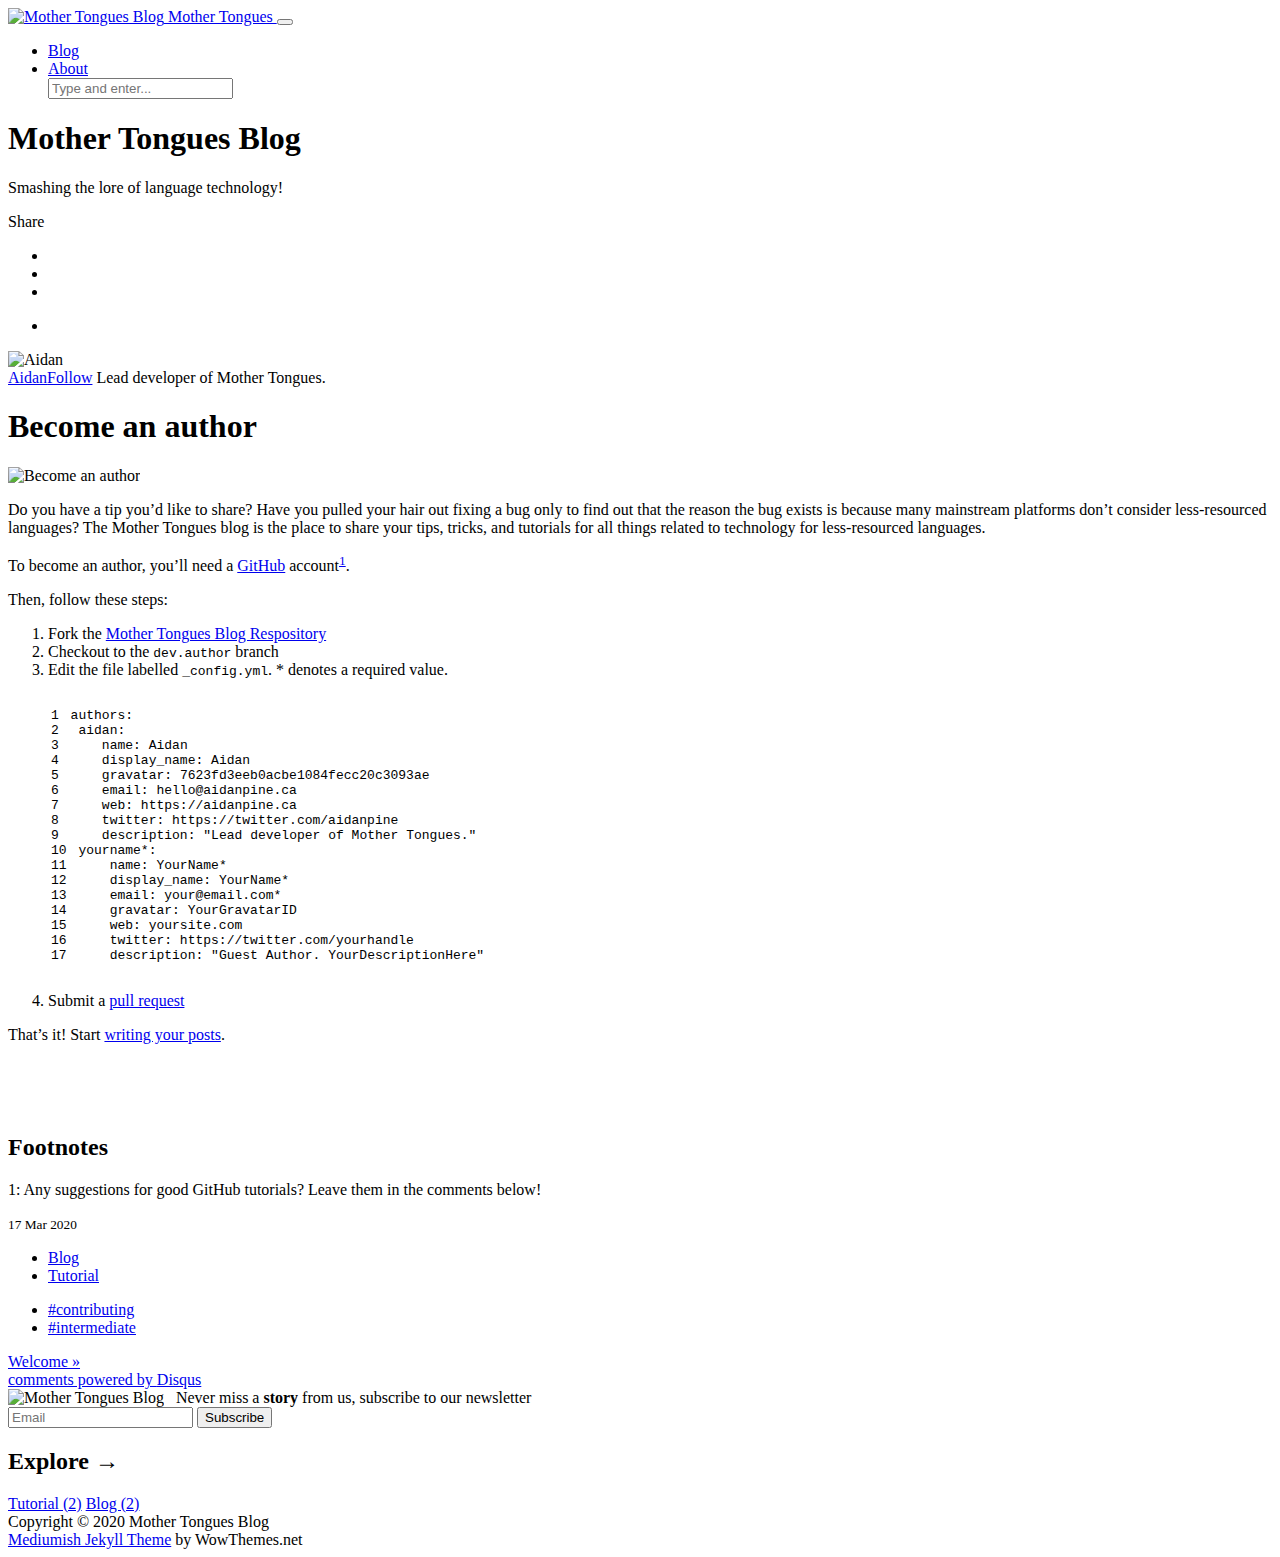
==== commit 3bb5e14a: "Deploy roedoejet/mothertongues-blog to github.com/roedoejet/mothertongues-blog.git:gh-pages" ====
--- a/become-an-author/index.html
+++ b/become-an-author/index.html
@@ -4,7 +4,7 @@
 <meta charset="utf-8">
 <meta name="viewport" content="width=device-width, initial-scale=1, shrink-to-fit=no">
 
-<link rel="icon" href="/assets/images/logo.png">
+<link rel="icon" href="https://blog.mothertongues.org/assets/images/logo.png">
 
 <title>Become an author | Mother Tongues Blog</title>
 
@@ -17,21 +17,21 @@
 <meta name="description" content="Write your own articles for the Mother Tongues Blog" />
 <meta property="og:description" content="Write your own articles for the Mother Tongues Blog" />
 <meta property="og:site_name" content="Mother Tongues Blog" />
-<meta property="og:image" content="/assets/images/01.jpg" />
+<meta property="og:image" content="/https://blog.mothertongues.org/assets/images/01.jpg" />
 <meta property="og:type" content="article" />
 <meta property="article:published_time" content="2020-03-17T00:00:00+00:00" />
 <script type="application/ld+json">
-{"description":"Write your own articles for the Mother Tongues Blog","mainEntityOfPage":{"@type":"WebPage","@id":"/become-an-author/"},"publisher":{"@type":"Organization","logo":{"@type":"ImageObject","url":"/assets/images/logo_no_text.png"},"name":"aidan"},"@type":"BlogPosting","image":"/assets/images/01.jpg","url":"/become-an-author/","headline":"Become an author","dateModified":"2020-03-17T00:00:00+00:00","datePublished":"2020-03-17T00:00:00+00:00","author":{"@type":"Person","name":"aidan"},"@context":"http://schema.org"}</script>
+{"description":"Write your own articles for the Mother Tongues Blog","mainEntityOfPage":{"@type":"WebPage","@id":"/https://blog.mothertongues.org/become-an-author/"},"publisher":{"@type":"Organization","logo":{"@type":"ImageObject","url":"/https://blog.mothertongues.org/assets/images/logo_no_text.png"},"name":"aidan"},"@type":"BlogPosting","image":"/https://blog.mothertongues.org/assets/images/01.jpg","url":"/https://blog.mothertongues.org/become-an-author/","headline":"Become an author","dateModified":"2020-03-17T00:00:00+00:00","datePublished":"2020-03-17T00:00:00+00:00","author":{"@type":"Person","name":"aidan"},"@context":"http://schema.org"}</script>
 <!-- End Jekyll SEO tag -->
 
 
 <link rel="stylesheet" href="https://stackpath.bootstrapcdn.com/bootstrap/4.1.3/css/bootstrap.min.css" integrity="sha384-MCw98/SFnGE8fJT3GXwEOngsV7Zt27NXFoaoApmYm81iuXoPkFOJwJ8ERdknLPMO" crossorigin="anonymous">
     
-<link href="/assets/css/screen.css" rel="stylesheet">
-
-<link href="/assets/css/main.css" rel="stylesheet">
-
-<script src="/assets/js/jquery.min.js"></script>
+<link href="https://blog.mothertongues.org/assets/css/screen.css" rel="stylesheet">
+
+<link href="https://blog.mothertongues.org/assets/css/main.css" rel="stylesheet">
+
+<script src="https://blog.mothertongues.org/assets/js/jquery.min.js"></script>
 
 </head>
 
@@ -63,8 +63,8 @@
     <div class="container pr-0">
 
     <!-- Begin Logo -->
-    <a class="navbar-brand" href="/">
-    <img src="/assets/images/logo_no_text.png" alt="Mother Tongues Blog"> Mother Tongues
+    <a class="navbar-brand" href="https://blog.mothertongues.org/">
+    <img src="https://blog.mothertongues.org/assets/images/logo_no_text.png" alt="Mother Tongues Blog"> Mother Tongues
     </a>
     <!-- End Logo -->
 
@@ -81,14 +81,14 @@
                 
                 <li class="nav-item">
                 
-                <a class="nav-link" href="/index.html">Blog</a>
+                <a class="nav-link" href="https://blog.mothertongues.org/index.html">Blog</a>
                 </li>
 
                 <li class="nav-item">
-                <a class="nav-link" href="/about">About</a>
+                <a class="nav-link" href="https://blog.mothertongues.org/about">About</a>
                 </li>
 
-                <script src="/assets/js/lunr.js"></script>
+                <script src="https://blog.mothertongues.org/assets/js/lunr.js"></script>
 
 
 <style>
@@ -108,7 +108,7 @@
     <ul></ul>
 </div>
 
-<script src="/assets/js/lunrsearchengine.js"></script>
+<script src="https://blog.mothertongues.org/assets/js/lunrsearchengine.js"></script>
 
             </ul>
 
@@ -150,19 +150,19 @@
     </p>
     <ul>
         <li class="ml-1 mr-1">
-            <a target="_blank" href="https://twitter.com/intent/tweet?text=Become an author&url=/become-an-author/" onclick="window.open(this.href, 'twitter-share', 'width=550,height=235');return false;">
+            <a target="_blank" href="https://twitter.com/intent/tweet?text=Become an author&url=/https://blog.mothertongues.org/become-an-author/" onclick="window.open(this.href, 'twitter-share', 'width=550,height=235');return false;">
                 <i class="fab fa-twitter"></i>
             </a>
         </li>
 
         <li class="ml-1 mr-1">
-            <a target="_blank" href="https://facebook.com/sharer.php?u=/become-an-author/" onclick="window.open(this.href, 'facebook-share', 'width=550,height=435');return false;">
+            <a target="_blank" href="https://facebook.com/sharer.php?u=/https://blog.mothertongues.org/become-an-author/" onclick="window.open(this.href, 'facebook-share', 'width=550,height=435');return false;">
                 <i class="fab fa-facebook-f"></i>
             </a>
         </li>
 
         <li class="ml-1 mr-1">
-            <a target="_blank" href="https://www.linkedin.com/shareArticle?mini=true&url=/become-an-author/" onclick="window.open(this.href, 'width=550,height=435');return false;">
+            <a target="_blank" href="https://www.linkedin.com/shareArticle?mini=true&url=/https://blog.mothertongues.org/become-an-author/" onclick="window.open(this.href, 'width=550,height=435');return false;">
                 <i class="fab fa-linkedin-in"></i>
             </a>
         </li>
@@ -215,7 +215,7 @@
             
 
             
-            <img class="featured-image img-fluid" src="/assets/images/01.jpg" alt="Become an author">
+            <img class="featured-image img-fluid" src="https://blog.mothertongues.org/assets/images/01.jpg" alt="Become an author">
             
 
             
@@ -275,7 +275,7 @@
   <li>Submit a <a href="https://github.com/roedoejet/mothertongues-blog/pull/new/dev.author">pull request</a></li>
 </ol>
 
-<p>That’s it! Start <a href="/write-a-post">writing your posts</a>.</p>
+<p>That’s it! Start <a href="https://blog.mothertongues.org/write-a-post">writing your posts</a>.</p>
 
 <p><br /> 
 <br /> 
@@ -305,11 +305,11 @@
                     
                     
                     <li>
-                        <a class="smoothscroll" href="/categories#Blog">Blog</a>
+                        <a class="smoothscroll" href="https://blog.mothertongues.org/categories#Blog">Blog</a>
                     </li>
                     
                     <li>
-                        <a class="smoothscroll" href="/categories#Tutorial">Tutorial</a>
+                        <a class="smoothscroll" href="https://blog.mothertongues.org/categories#Tutorial">Tutorial</a>
                     </li>
                     
                 </ul>
@@ -322,11 +322,11 @@
                     
                     
                     <li>
-                        <a class="smoothscroll" href="/tags#contributing">#contributing</a>
+                        <a class="smoothscroll" href="https://blog.mothertongues.org/tags#contributing">#contributing</a>
                     </li>
                     
                     <li>
-                        <a class="smoothscroll" href="/tags#intermediate">#intermediate</a>
+                        <a class="smoothscroll" href="https://blog.mothertongues.org/tags#intermediate">#intermediate</a>
                     </li>
                     
                 </ul>
@@ -390,7 +390,7 @@
 ================================================== -->
 <div class="alertbar">
 	<div class="container text-center">
-		<span><img src="/assets/images/logo_no_text.png" alt="Mother Tongues Blog"> &nbsp; Never miss a <b>story</b> from us, subscribe to our newsletter</span>
+		<span><img src="https://blog.mothertongues.org/assets/images/logo_no_text.png" alt="Mother Tongues Blog"> &nbsp; Never miss a <b>story</b> from us, subscribe to our newsletter</span>
         <form action="https://mailchi.mp/b87b1fbde236/mothertongues" method="post" name="mc-embedded-subscribe-form" class="wj-contact-form validate" target="_blank" novalidate>
             <div class="mc-field-group">
             <input type="email" placeholder="Email" name="EMAIL" class="required email" id="mce-EMAIL" autocomplete="on" required>
@@ -416,9 +416,9 @@
             
             
                 
-                    <a class="mt-1 mb-1" href="/categories#Tutorial">Tutorial (2)</a>
-                
-                    <a class="mt-1 mb-1" href="/categories#Blog">Blog (2)</a>
+                    <a class="mt-1 mb-1" href="https://blog.mothertongues.org/categories#Tutorial">Tutorial (2)</a>
+                
+                    <a class="mt-1 mb-1" href="https://blog.mothertongues.org/categories#Blog">Blog (2)</a>
                 
             
             
@@ -452,11 +452,11 @@
 
 <script src="https://stackpath.bootstrapcdn.com/bootstrap/4.2.1/js/bootstrap.min.js" integrity="sha384-B0UglyR+jN6CkvvICOB2joaf5I4l3gm9GU6Hc1og6Ls7i6U/mkkaduKaBhlAXv9k" crossorigin="anonymous"></script>
 
-<script src="/assets/js/mediumish.js"></script>
-
-
-
-<script src="/assets/js/ie10-viewport-bug-workaround.js"></script> 
+<script src="https://blog.mothertongues.org/assets/js/mediumish.js"></script>
+
+
+
+<script src="https://blog.mothertongues.org/assets/js/ie10-viewport-bug-workaround.js"></script> 
 
 
 <script id="dsq-count-scr" src="//mothertongues.disqus.com/count.js"></script>
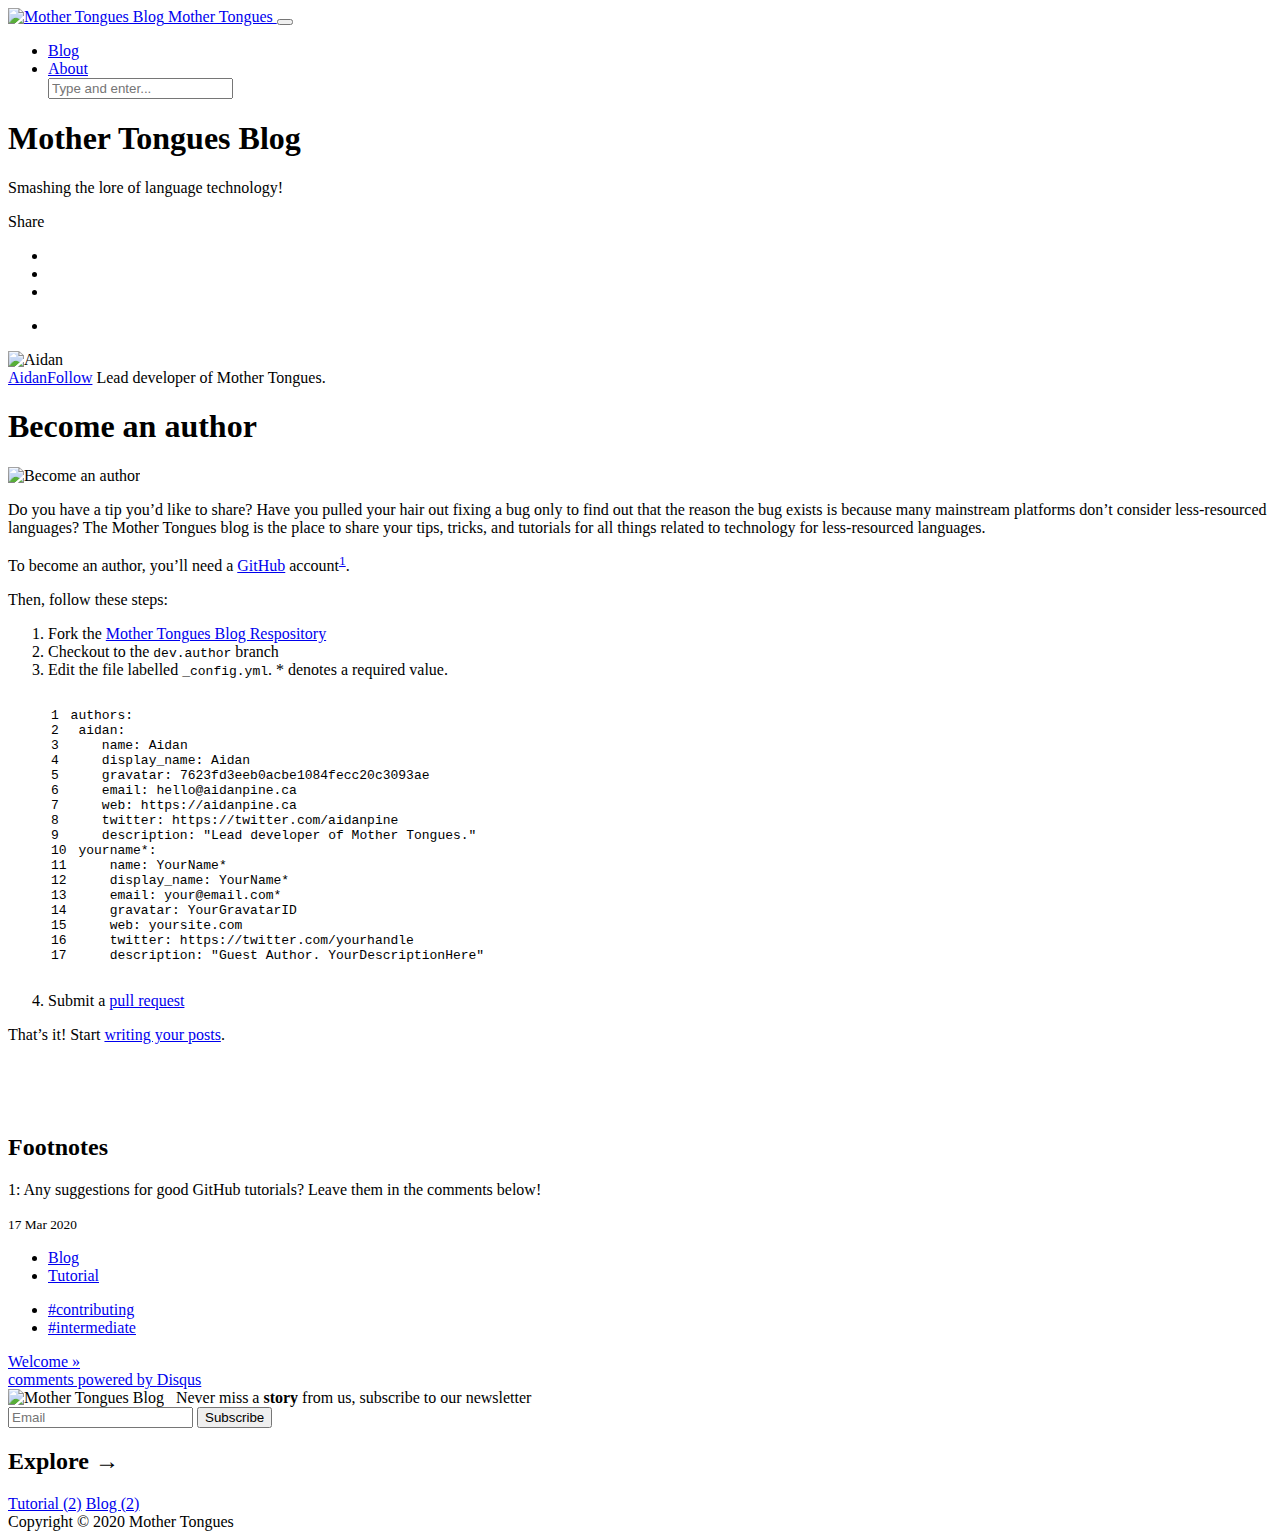
==== commit ef6596a6: "Deploy roedoejet/mothertongues-blog to github.com/roedoejet/mothertongues-blog.git:gh-pages" ====
--- a/become-an-author/index.html
+++ b/become-an-author/index.html
@@ -432,10 +432,7 @@
     <div class="container">
         <div class="row">
             <div class="col-md-6 col-sm-6 text-center text-lg-left">
-                Copyright © 2020 Mother Tongues Blog 
-            </div>
-            <div class="col-md-6 col-sm-6 text-center text-lg-right">    
-                <a target="_blank" href="https://www.wowthemes.net/mediumish-free-jekyll-template/">Mediumish Jekyll Theme</a> by WowThemes.net
+                Copyright © 2020 Mother Tongues
             </div>
         </div>
     </div>
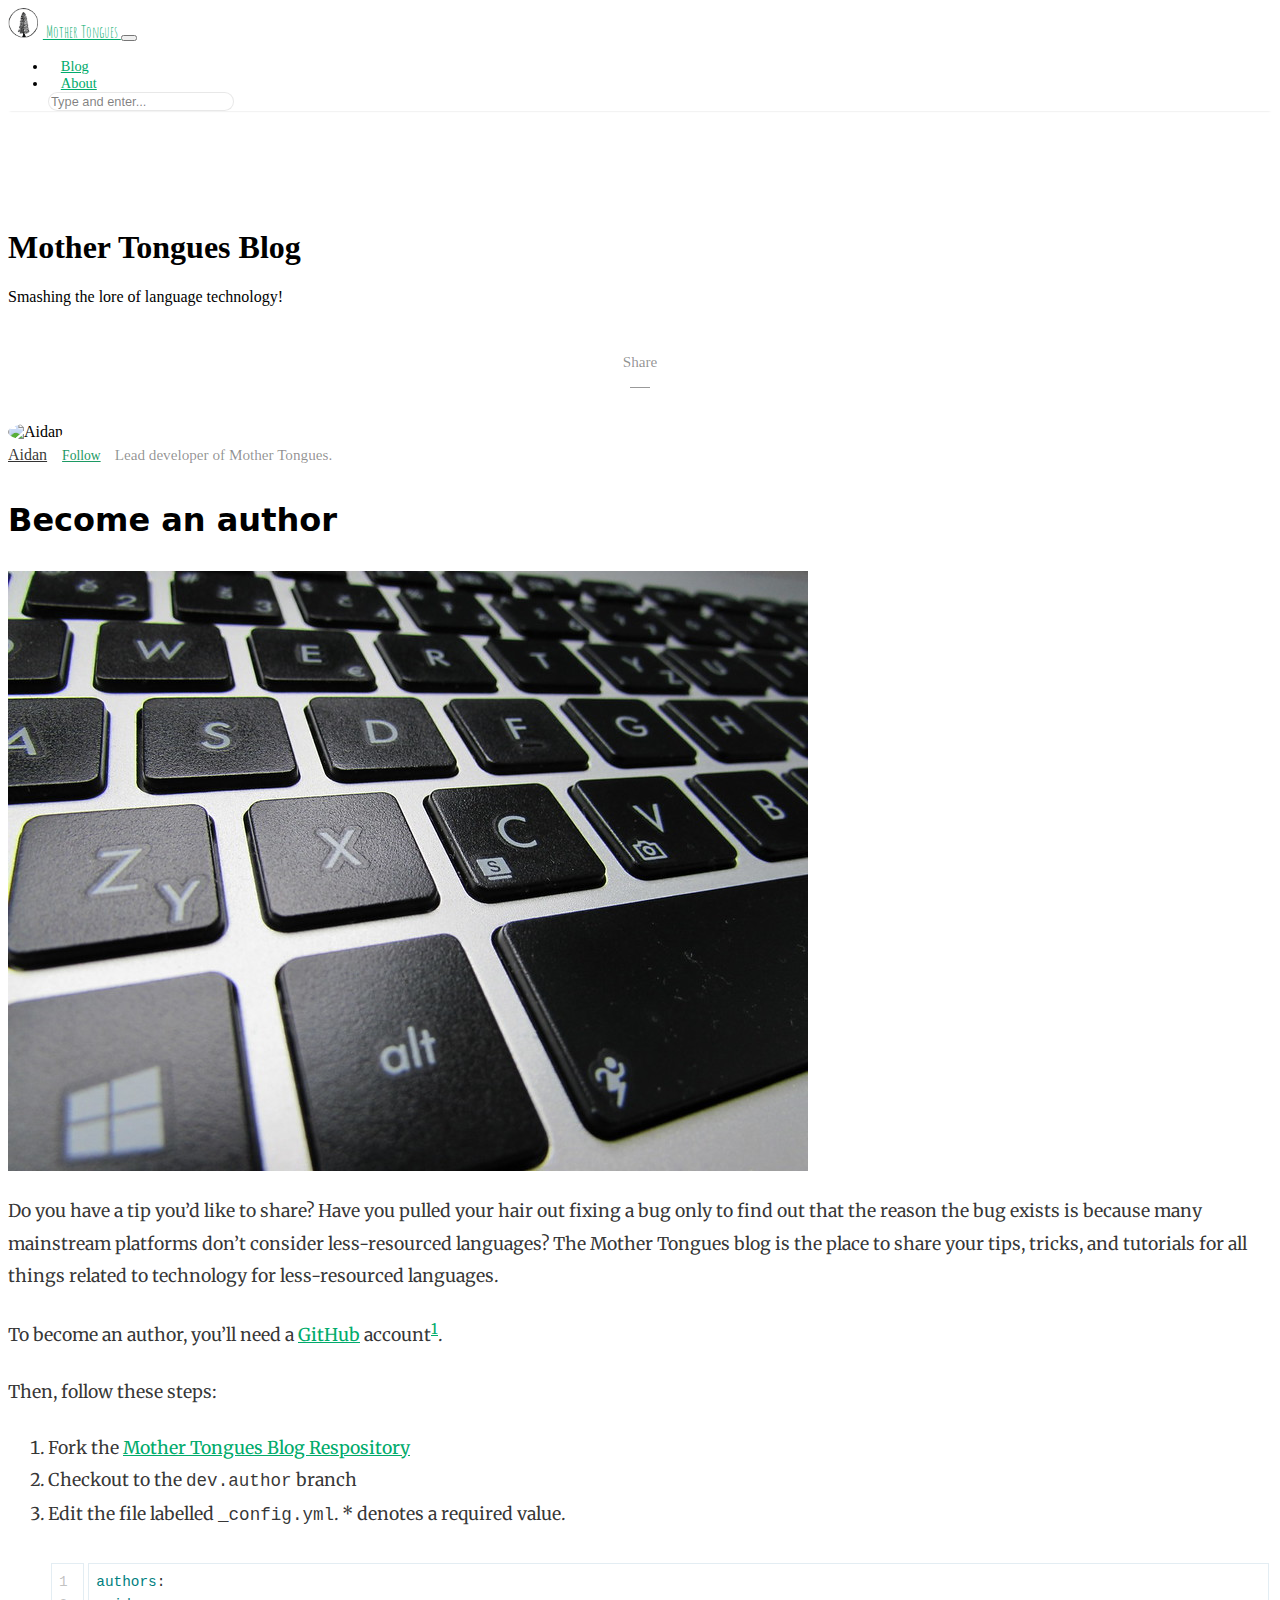
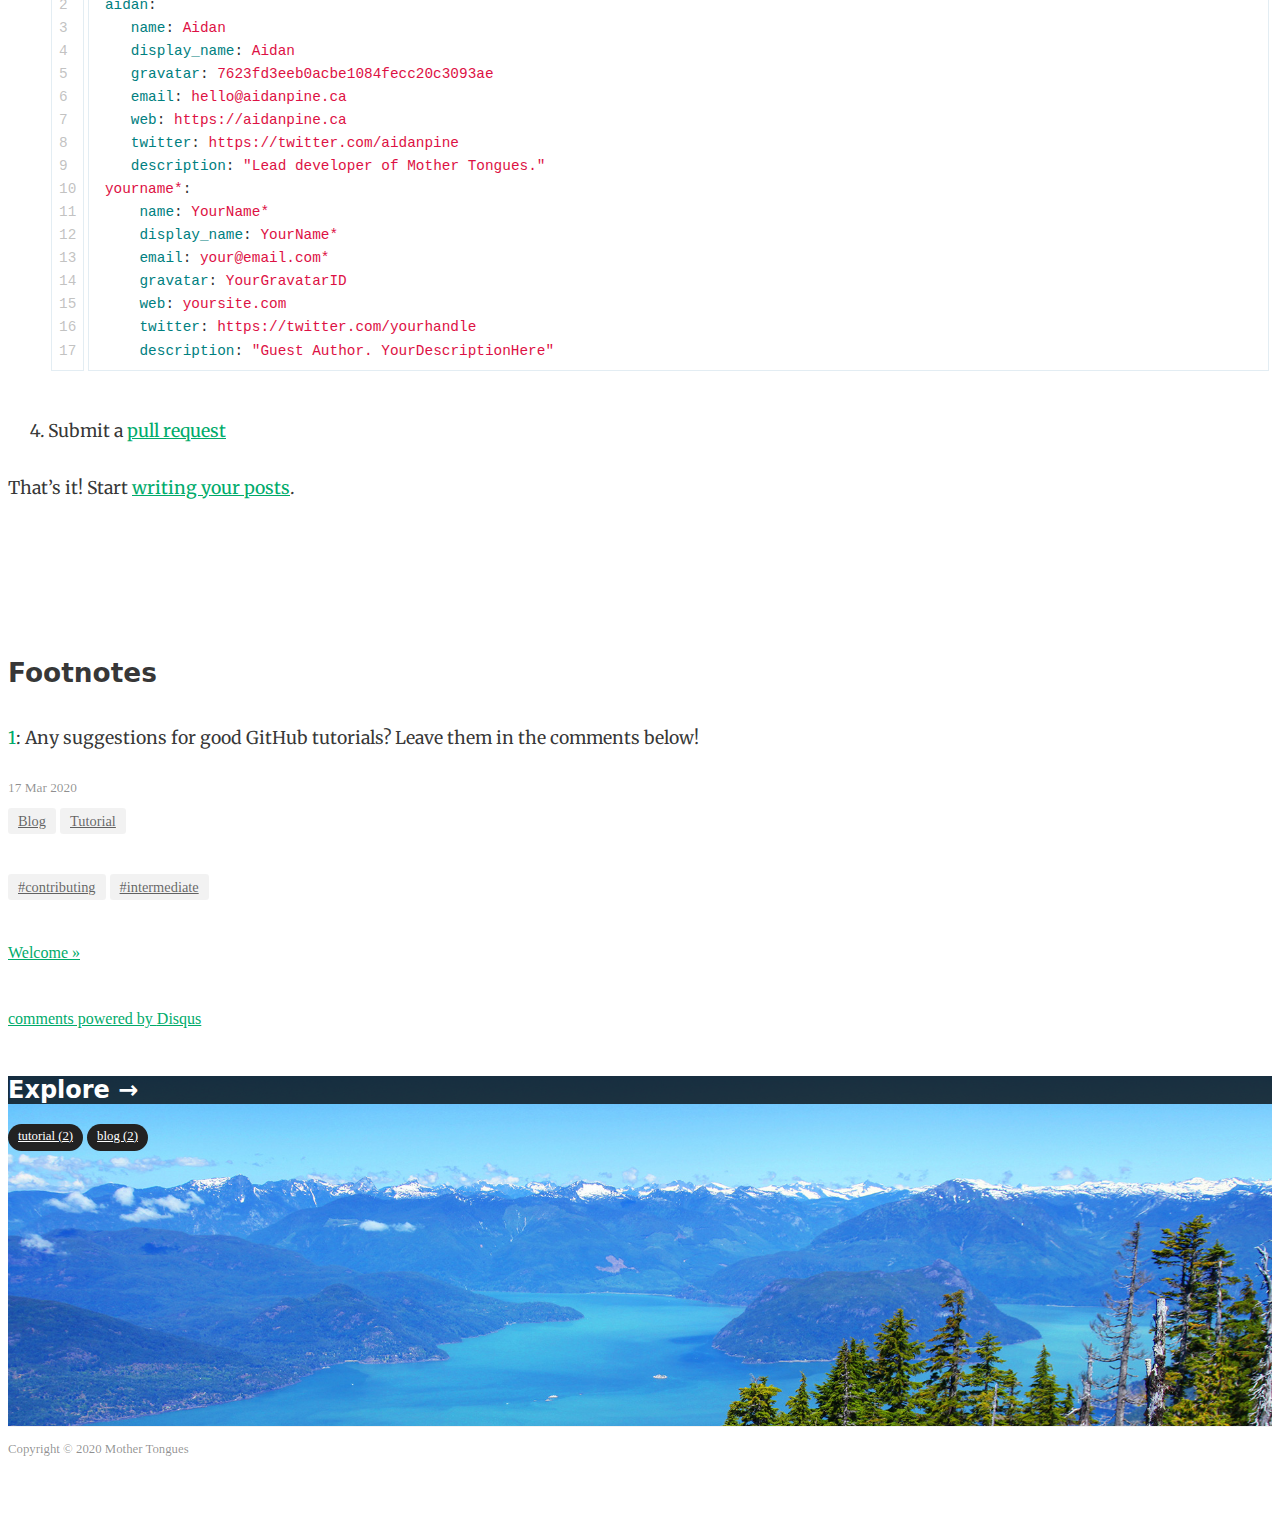
==== commit be7e6bd2: "Deploy roedoejet/mothertongues-blog to github.com/roedoejet/mothertongues-blog.git:gh-pages" ====
--- a/become-an-author/index.html
+++ b/become-an-author/index.html
@@ -4,7 +4,7 @@
 <meta charset="utf-8">
 <meta name="viewport" content="width=device-width, initial-scale=1, shrink-to-fit=no">
 
-<link rel="icon" href="https://blog.mothertongues.org/assets/images/logo.png">
+<link rel="icon" href="/assets/images/logo.png">
 
 <title>Become an author | Mother Tongues Blog</title>
 
@@ -17,21 +17,21 @@
 <meta name="description" content="Write your own articles for the Mother Tongues Blog" />
 <meta property="og:description" content="Write your own articles for the Mother Tongues Blog" />
 <meta property="og:site_name" content="Mother Tongues Blog" />
-<meta property="og:image" content="/https://blog.mothertongues.org/assets/images/01.jpg" />
+<meta property="og:image" content="/assets/images/01.jpg" />
 <meta property="og:type" content="article" />
 <meta property="article:published_time" content="2020-03-17T00:00:00+00:00" />
 <script type="application/ld+json">
-{"description":"Write your own articles for the Mother Tongues Blog","mainEntityOfPage":{"@type":"WebPage","@id":"/https://blog.mothertongues.org/become-an-author/"},"publisher":{"@type":"Organization","logo":{"@type":"ImageObject","url":"/https://blog.mothertongues.org/assets/images/logo_no_text.png"},"name":"aidan"},"@type":"BlogPosting","image":"/https://blog.mothertongues.org/assets/images/01.jpg","url":"/https://blog.mothertongues.org/become-an-author/","headline":"Become an author","dateModified":"2020-03-17T00:00:00+00:00","datePublished":"2020-03-17T00:00:00+00:00","author":{"@type":"Person","name":"aidan"},"@context":"http://schema.org"}</script>
+{"description":"Write your own articles for the Mother Tongues Blog","mainEntityOfPage":{"@type":"WebPage","@id":"/become-an-author/"},"publisher":{"@type":"Organization","logo":{"@type":"ImageObject","url":"/assets/images/logo_no_text.png"},"name":"aidan"},"@type":"BlogPosting","image":"/assets/images/01.jpg","url":"/become-an-author/","headline":"Become an author","dateModified":"2020-03-17T00:00:00+00:00","datePublished":"2020-03-17T00:00:00+00:00","author":{"@type":"Person","name":"aidan"},"@context":"http://schema.org"}</script>
 <!-- End Jekyll SEO tag -->
 
 
 <link rel="stylesheet" href="https://stackpath.bootstrapcdn.com/bootstrap/4.1.3/css/bootstrap.min.css" integrity="sha384-MCw98/SFnGE8fJT3GXwEOngsV7Zt27NXFoaoApmYm81iuXoPkFOJwJ8ERdknLPMO" crossorigin="anonymous">
     
-<link href="https://blog.mothertongues.org/assets/css/screen.css" rel="stylesheet">
-
-<link href="https://blog.mothertongues.org/assets/css/main.css" rel="stylesheet">
-
-<script src="https://blog.mothertongues.org/assets/js/jquery.min.js"></script>
+<link href="/assets/css/screen.css" rel="stylesheet">
+
+<link href="/assets/css/main.css" rel="stylesheet">
+
+<script src="/assets/js/jquery.min.js"></script>
 
 </head>
 
@@ -63,8 +63,8 @@
     <div class="container pr-0">
 
     <!-- Begin Logo -->
-    <a class="navbar-brand" href="https://blog.mothertongues.org/">
-    <img src="https://blog.mothertongues.org/assets/images/logo_no_text.png" alt="Mother Tongues Blog"> Mother Tongues
+    <a class="navbar-brand" href="/">
+    <img src="/assets/images/logo_no_text.png" alt="Mother Tongues Blog"> Mother Tongues
     </a>
     <!-- End Logo -->
 
@@ -81,14 +81,14 @@
                 
                 <li class="nav-item">
                 
-                <a class="nav-link" href="https://blog.mothertongues.org/index.html">Blog</a>
+                <a class="nav-link" href="/index.html">Blog</a>
                 </li>
 
                 <li class="nav-item">
-                <a class="nav-link" href="https://blog.mothertongues.org/about">About</a>
+                <a class="nav-link" href="/about">About</a>
                 </li>
 
-                <script src="https://blog.mothertongues.org/assets/js/lunr.js"></script>
+                <script src="/assets/js/lunr.js"></script>
 
 
 <style>
@@ -108,7 +108,7 @@
     <ul></ul>
 </div>
 
-<script src="https://blog.mothertongues.org/assets/js/lunrsearchengine.js"></script>
+<script src="/assets/js/lunrsearchengine.js"></script>
 
             </ul>
 
@@ -150,19 +150,19 @@
     </p>
     <ul>
         <li class="ml-1 mr-1">
-            <a target="_blank" href="https://twitter.com/intent/tweet?text=Become an author&url=/https://blog.mothertongues.org/become-an-author/" onclick="window.open(this.href, 'twitter-share', 'width=550,height=235');return false;">
+            <a target="_blank" href="https://twitter.com/intent/tweet?text=Become an author&url=/become-an-author/" onclick="window.open(this.href, 'twitter-share', 'width=550,height=235');return false;">
                 <i class="fab fa-twitter"></i>
             </a>
         </li>
 
         <li class="ml-1 mr-1">
-            <a target="_blank" href="https://facebook.com/sharer.php?u=/https://blog.mothertongues.org/become-an-author/" onclick="window.open(this.href, 'facebook-share', 'width=550,height=435');return false;">
+            <a target="_blank" href="https://facebook.com/sharer.php?u=/become-an-author/" onclick="window.open(this.href, 'facebook-share', 'width=550,height=435');return false;">
                 <i class="fab fa-facebook-f"></i>
             </a>
         </li>
 
         <li class="ml-1 mr-1">
-            <a target="_blank" href="https://www.linkedin.com/shareArticle?mini=true&url=/https://blog.mothertongues.org/become-an-author/" onclick="window.open(this.href, 'width=550,height=435');return false;">
+            <a target="_blank" href="https://www.linkedin.com/shareArticle?mini=true&url=/become-an-author/" onclick="window.open(this.href, 'width=550,height=435');return false;">
                 <i class="fab fa-linkedin-in"></i>
             </a>
         </li>
@@ -215,7 +215,7 @@
             
 
             
-            <img class="featured-image img-fluid" src="https://blog.mothertongues.org/assets/images/01.jpg" alt="Become an author">
+            <img class="featured-image img-fluid" src="/assets/images/01.jpg" alt="Become an author">
             
 
             
@@ -275,7 +275,7 @@
   <li>Submit a <a href="https://github.com/roedoejet/mothertongues-blog/pull/new/dev.author">pull request</a></li>
 </ol>
 
-<p>That’s it! Start <a href="https://blog.mothertongues.org/write-a-post">writing your posts</a>.</p>
+<p>That’s it! Start <a href="/write-a-post">writing your posts</a>.</p>
 
 <p><br /> 
 <br /> 
@@ -305,11 +305,11 @@
                     
                     
                     <li>
-                        <a class="smoothscroll" href="https://blog.mothertongues.org/categories#Blog">Blog</a>
+                        <a class="smoothscroll" href="/categories#Blog">Blog</a>
                     </li>
                     
                     <li>
-                        <a class="smoothscroll" href="https://blog.mothertongues.org/categories#Tutorial">Tutorial</a>
+                        <a class="smoothscroll" href="/categories#Tutorial">Tutorial</a>
                     </li>
                     
                 </ul>
@@ -322,11 +322,11 @@
                     
                     
                     <li>
-                        <a class="smoothscroll" href="https://blog.mothertongues.org/tags#contributing">#contributing</a>
+                        <a class="smoothscroll" href="/tags#contributing">#contributing</a>
                     </li>
                     
                     <li>
-                        <a class="smoothscroll" href="https://blog.mothertongues.org/tags#intermediate">#intermediate</a>
+                        <a class="smoothscroll" href="/tags#intermediate">#intermediate</a>
                     </li>
                     
                 </ul>
@@ -337,7 +337,7 @@
             <div class="row PageNavigation d-flex justify-content-between font-weight-bold">
             
             
-            <a class="next d-block col-md-6 text-lg-right" href="//welcome/">Welcome &raquo; </a>
+            <a class="next d-block col-md-6 text-lg-right" href="/welcome/">Welcome &raquo; </a>
             
             <div class="clearfix"></div>
             </div>
@@ -390,7 +390,7 @@
 ================================================== -->
 <div class="alertbar">
 	<div class="container text-center">
-		<span><img src="https://blog.mothertongues.org/assets/images/logo_no_text.png" alt="Mother Tongues Blog"> &nbsp; Never miss a <b>story</b> from us, subscribe to our newsletter</span>
+		<span><img src="/assets/images/logo_no_text.png" alt="Mother Tongues Blog"> &nbsp; Never miss a <b>story</b> from us, subscribe to our newsletter</span>
         <form action="https://mailchi.mp/b87b1fbde236/mothertongues" method="post" name="mc-embedded-subscribe-form" class="wj-contact-form validate" target="_blank" novalidate>
             <div class="mc-field-group">
             <input type="email" placeholder="Email" name="EMAIL" class="required email" id="mce-EMAIL" autocomplete="on" required>
@@ -416,9 +416,9 @@
             
             
                 
-                    <a class="mt-1 mb-1" href="https://blog.mothertongues.org/categories#Tutorial">Tutorial (2)</a>
-                
-                    <a class="mt-1 mb-1" href="https://blog.mothertongues.org/categories#Blog">Blog (2)</a>
+                    <a class="mt-1 mb-1" href="/categories#Tutorial">Tutorial (2)</a>
+                
+                    <a class="mt-1 mb-1" href="/categories#Blog">Blog (2)</a>
                 
             
             
@@ -449,11 +449,11 @@
 
 <script src="https://stackpath.bootstrapcdn.com/bootstrap/4.2.1/js/bootstrap.min.js" integrity="sha384-B0UglyR+jN6CkvvICOB2joaf5I4l3gm9GU6Hc1og6Ls7i6U/mkkaduKaBhlAXv9k" crossorigin="anonymous"></script>
 
-<script src="https://blog.mothertongues.org/assets/js/mediumish.js"></script>
-
-
-
-<script src="https://blog.mothertongues.org/assets/js/ie10-viewport-bug-workaround.js"></script> 
+<script src="/assets/js/mediumish.js"></script>
+
+
+
+<script src="/assets/js/ie10-viewport-bug-workaround.js"></script> 
 
 
 <script id="dsq-count-scr" src="//mothertongues.disqus.com/count.js"></script>
--- a/assets/css/screen.css
+++ b/assets/css/screen.css
@@ -0,0 +1,902 @@
+/* 
+Template Name: Mediumish 
+Copyright: Sal, WowThemes.net, https://www.wowthemes.net 
+License: https://www.wowthemes.net/freebies-license/ 
+*/
+@media screen and (min-width:1500px) {
+    html { font-size:18px; } /* Increase the font size on higher resolutions */
+    .container {max-width:80%;}
+}
+.mainheading {
+    padding: 1rem 0rem;
+}
+
+a {
+    color: #00ab6b;
+    transition: all 0.2s;
+}
+
+a:hover {
+    color: #038252;
+    text-decoration: none;
+}
+
+pre {
+    -moz-box-sizing: border-box;
+    box-sizing: border-box;
+    border: #E3EDF3 1px solid;
+    width: 100%;
+    padding: 7px;
+    font-family: monospace, sans-serif;
+    font-size: .9rem;
+    white-space: pre;
+    overflow: auto;
+    background: #fff;
+    border-radius: 0px;
+    line-height: 1.6;
+    color: #333;
+    margin-bottom: -rem;
+}
+
+.mediumnavigation {
+    background: rgba(255, 255, 255, .97);
+    box-shadow: 0 2px 2px -2px rgba(0, 0, 0, .15);
+    transition: top 0.2s ease-in-out;
+}
+
+.main-content {
+    min-height: 300px;
+}
+
+.site-content {
+    min-height: 60vh;
+    padding-top: 1.5rem;
+    margin-top: 57px;
+    transition: all 0.4s;
+}
+
+section {
+    margin-bottom: 20px;
+}
+
+section.recent-posts {
+    margin-bottom: 0;
+}
+
+.section-title h2 {
+    border-bottom: 1px solid rgba(0, 0, 0, .125);
+    margin-bottom: 25px;
+    font-weight: 700;
+    font-size: 1.4rem;
+    margin-bottom: 27px;
+}
+
+.section-title span {
+    border-bottom: 1px solid rgba(0, 0, 0, .44);
+    display: inline-block;
+    padding-bottom: 20px;
+    margin-bottom: -1px;
+}
+
+.article-post ol,
+.article-post ul {
+    margin-bottom: 1.5rem;
+}
+
+.article-post ol ol,
+.article-post ul ul {
+    list-style: disc;
+    margin-bottom: 0rem;
+}
+
+@media (min-width:576px) {
+    .card-columns.listfeaturedtag {
+        -webkit-column-count: 2;
+        -moz-column-count: 2;
+        column-count: 2;
+    }
+}
+
+@media (min-width:992px) {
+    .navbar-expand-lg .navbar-nav .nav-link {
+        padding-right: 0.8rem;
+        padding-left: 0.8rem;
+    }
+}
+
+.listfeaturedtag {
+    border: 1px solid rgba(0, 0, 0, .125);
+    border-radius: .25rem;
+    transition: all 0.3s cubic-bezier(.25, .8, .25, 1);
+}
+
+.listfeaturedtag .wrapthumbnail {
+    height: 290px;
+    flex: 0 0 auto;
+    height: 100%;
+}
+
+.maxthumb {
+    max-height: 300px;
+    overflow: hidden;
+}
+
+.listfeaturedtag .card,
+.card-footer {
+    border: 0;
+}
+
+.listfeaturedtag .thumbnail {
+    background-size: cover;
+    height: 100%;
+    display: block;
+    background-position: 38% 22% !important;
+    background-origin: border-box !important;
+    border-top-left-radius: .25rem;
+    border-bottom-left-radius: .25rem;
+}
+
+.listfeaturedtag .card-block {
+    padding-left: 0;
+}
+
+.listfeaturedtag h2.card-title,
+.listrecent h2.card-title {
+    font-size: 1.3rem;
+    font-weight: 700;
+    line-height: 1.25;
+}
+
+.listfeaturedtag h4.card-text,
+.listrecent h4.card-text {
+    color: rgba(0, 0, 0, .44);
+    font-size: 0.95rem;
+    line-height: 1.6;
+    font-weight: 400;
+}
+
+.featured-box-img-cover {
+    object-fit: cover;
+    width: 100%;
+    height: 100%;
+    max-height: 100%;
+}
+
+@media (max-width:991px) {
+    .featured-box-img-cover {
+        height: auto;
+        width: 100%;
+    }
+}
+
+.wrapfooter {
+    font-size: .8rem;
+    display: flex;
+    align-items: center;
+    margin-bottom: 15px;
+}
+
+.author-thumb {
+    width: 40px;
+    height: 40px;
+    margin-right: 13px;
+    border-radius: 100%;
+}
+
+.post-top-meta {
+    margin-bottom: 2rem;
+}
+
+.post-top-meta .author-thumb {
+    width: 72px;
+    height: 72px;
+}
+
+.post-top-meta.authorpage .author-thumb {
+    margin-top: 40px;
+}
+
+.post-top-meta span {
+    font-size: 0.9rem;
+    color: rgba(0, 0, 0, .44);
+    display: inline-block;
+}
+
+.post-top-meta .author-description {
+    margin-bottom: 5px;
+    margin-top: 5px;
+    font-size: 0.95rem;
+}
+
+.toc ul {
+    list-style: decimal;
+    font-weight: 400;
+}
+
+.author-meta {
+    flex: 1 1 auto;
+    white-space: nowrap !important;
+    text-overflow: ellipsis !important;
+    overflow: hidden !important;
+}
+
+span.post-name,
+span.post-date,
+span.author-meta {
+    display: inline-block;
+}
+
+span.post-date,
+span.post-read {
+    color: rgba(0, 0, 0, .44);
+}
+
+span.post-read-more {
+    align-items: center;
+    display: inline-block;
+    float: right;
+    margin-top: 8px;
+}
+
+span.post-read-more a {
+    color: rgba(0, 0, 0, .44);
+}
+
+span.post-name a,
+span.post-read-more a:hover {
+    color: rgba(0, 0, 0, .8);
+}
+
+.dot:after {
+    content: "·";
+    margin-left: 3px;
+    margin-right: 3px;
+}
+
+.mediumnavigation .form-control {
+    font-size: 0.8rem;
+    border-radius: 30px;
+    overflow: hidden;
+    border: 1px solid rgba(0, 0, 0, 0.09);
+    min-width: 180px;
+}
+
+.mediumnavigation .form-inline {
+    margin-left: 15px;
+}
+
+.mediumnavigation .form-inline .btn {
+    margin-left: -50px;
+    border: 0;
+    border-radius: 30px;
+    cursor: pointer;
+}
+
+.mediumnavigation .form-inline .btn:hover,
+.mediumnavigation .form-inline .btn:active {
+    background: transparent;
+    color: green;
+}
+
+.mediumnavigation .navbar-brand {
+    font-weight: 500;
+    font-family: Amatic SC;
+}
+
+.mediumnavigation .dropdown-menu {
+    border: 1px solid rgba(0, 0, 0, 0.08);
+    margin: .5rem 0 0;
+}
+
+.mediumnavigation .nav-item,
+.dropdown-menu {
+    font-size: 0.9rem;
+}
+
+.mediumnavigation .search-icon {
+    margin-left: -40px;
+    display: inline-block;
+    margin-top: 3px;
+    cursor: pointer;
+}
+
+.mediumnavigation .navbar-brand img {
+    max-height: 30px;
+    margin-right: 5px;
+}
+
+.mainheading h1.sitetitle {
+    font-family: inherit;
+}
+
+.mainheading h1.posttitle {
+    font-weight: 700;
+    margin-bottom: 1rem;
+}
+
+.footer {
+    border-top: 1px solid rgba(0, 0, 0, .05) !important;
+    padding-top: 15px;
+    padding-bottom: 12px;
+    font-size: 0.8rem;
+    color: rgba(0, 0, 0, .44);
+    margin-top: 50px;
+    margin-bottom: 62px;
+    position: relative;
+    background: #fff;
+}
+
+.link-dark {
+    color: rgba(0, 0, 0, .8);
+}
+
+.article-post {
+    font-family: Merriweather;
+    font-size: 1.1rem;
+    line-height: 1.84;
+    color: rgba(0, 0, 0, .8);
+}
+
+blockquote {
+    border-left: 4px solid #00ab6b;
+    padding: 0 20px;
+    font-style: italic;
+    color: rgba(0, 0, 0, .5);
+}
+
+.article-post p,
+.article-post blockquote {
+    margin: 0 0 1.5rem 0;
+}
+
+.featured-image {
+    display: block;
+    margin-bottom: 1.5rem;
+}
+
+.share {
+    text-align: center;
+}
+
+.share p {
+    margin-bottom: 10px;
+    font-size: 0.95rem;
+}
+
+.share ul li {
+    display: inline-block;
+    margin-bottom: 9px;
+}
+
+.share ul {
+    padding-left: 0;
+    margin-left: 0;
+}
+
+.share ul li i.fa {
+    border: 1px solid #ddd;
+    width: 30px;
+    height: 30px;
+    line-height: 30px;
+    text-align: center;
+    border-radius: 50%;
+}
+
+.svgIcon {
+    vertical-align: middle;
+}
+
+.sticky-top-offset {
+    top: 100px;
+}
+
+@media (min-width:1024px) {
+    .share ul li {
+        display: block;
+    }
+}
+
+@media (max-width:999px) {
+    .featured-box-img-cover {
+        height: 359px;
+    }
+
+    .alertbar {
+        position: relative !Important;
+        margin-bottom: 20px;
+        margin-top: 20px;
+        box-shadow: none !Important;
+        padding-right: 14px !Important;
+    }
+
+    #comments {
+        margin-right: 15px;
+    }
+
+    .jumbotron.fortags {
+        margin-bottom: 0 !Important;
+    }
+
+    .alertbar form {
+        margin-top: 20px;
+    }
+
+    .alertbar span,
+    .alertbar form {
+        display: block;
+    }
+
+    .alertbar input[type="submit"] {
+        border-radius: 3px !Important;
+    }
+
+    .alertbar input[type="email"] {
+        margin-right: 0px !Important;
+        display: block;
+        border-right: 1px solid #ddd !Important;
+        margin-bottom: 10px;
+    }
+
+    .jumbotron {
+        margin-bottom: 0;
+        border-radius: 0;
+    }
+
+    .listfeaturedtag .card {
+        height: auto;
+    }
+
+    .listfeaturedtag .wrapfooter {
+        position: relative;
+        margin-top: 30px;
+    }
+
+    .listfeaturedtag .card-block {
+        padding: 20px;
+    }
+
+    .footer {
+        margin-top: 0px;
+        margin-bottom: 0px;
+    }
+}
+
+@media (max-width:1024px) {
+    .post-top-meta .col-md-10 {
+        text-align: center;
+    }
+}
+
+@media (max-width:767px) {
+    .post-top-meta.authorpage {
+        text-align: center;
+    }
+}
+
+.share,
+.share a {
+    color: rgba(0, 0, 0, .44);
+    fill: rgba(0, 0, 0, .44);
+}
+
+.graybg {
+    background-color: #fafafa;
+    padding: 40px 0 46px;
+    position: relative;
+}
+
+.listrelated .card {
+    box-shadow: 0 1px 7px rgba(0, 0, 0, .05);
+    border: 0;
+}
+
+ul.tags {
+    list-style: none;
+    padding-left: 0;
+    margin: 0 0 3rem 0;
+}
+
+ul.tags li {
+    display: inline-block;
+    font-size: 0.9rem;
+}
+
+ul.tags li a {
+    background: rgba(0, 0, 0, .05);
+    color: rgba(0, 0, 0, .6);
+    border-radius: 3px;
+    padding: 5px 10px;
+}
+
+ul.tags li a:hover {
+    background: rgba(0, 0, 0, .07);
+    text-decoration: none;
+}
+
+.margtop3rem {
+    margin-top: 3rem;
+}
+
+.sep {
+    height: 1px;
+    width: 20px;
+    background: #999;
+    margin: 0px auto;
+    margin-bottom: 1.2rem;
+}
+
+.btn.follow {
+    border-color: #02B875;
+    color: #1C9963;
+    padding: 3px 10px;
+    text-align: center;
+    border-radius: 999em;
+    font-size: 0.85rem;
+    display: inline-block;
+}
+
+.btn.subscribe {
+    background-color: #1C9963;
+    border-color: #1C9963;
+    color: rgba(255, 255, 255, 1);
+    fill: rgba(255, 255, 255, 1);
+    border-radius: 30px;
+    font-size: 0.85rem;
+    margin-left: 10px;
+    font-weight: 600;
+    text-transform: uppercase;
+}
+
+.post-top-meta .btn.follow {
+    margin-left: 5px;
+    margin-top: -4px;
+}
+
+.alertbar {
+    box-shadow: 0 -3px 10px 0 rgba(0, 0, 0, .0785);
+    position: fixed;
+    bottom: 0;
+    left: 0;
+    background-color: #fff;
+    width: 100%;
+    padding: 14px 0;
+    z-index: 1;
+    display: none;
+}
+
+.alertbar form {
+    display: inline-block;
+}
+
+.alertbar input[type="email"] {
+    font-size: 0.85rem;
+    padding: 3px 5px 3px 10px;
+    border-top-left-radius: 3px;
+    border-bottom-left-radius: 3px;
+    border: 1px solid #ddd;
+    border-right: 0;
+    margin-right: -10px;
+    height: 34px;
+    letter-spacing: 0.5px;
+    margin-left: 5px;
+}
+
+.alertbar input[type="submit"] {
+    background-color: #1C9963;
+    border: 1px solid #1C9963;
+    color: rgba(255, 255, 255, 1);
+    fill: rgba(255, 255, 255, 1);
+    font-size: 0.85rem;
+    border-radius: 0;
+    padding: 4px 10px;
+    border-top-right-radius: 3px;
+    border-bottom-right-radius: 3px;
+    font-weight: 600;
+    height: 34px;
+    letter-spacing: 0.5px;
+    cursor: pointer;
+}
+
+.form-control::-webkit-input-placeholder {
+    color: rgba(0, 0, 0, .5);
+}
+
+.form-control:-moz-placeholder {
+    color: rgba(0, 0, 0, .5);
+}
+
+.form-control::-moz-placeholder {
+    color: rgba(0, 0, 0, .5);
+}
+
+.form-control:-ms-input-placeholder {
+    color: rgba(0, 0, 0, .5);
+}
+
+.form-control::-ms-input-placeholder {
+    color: rgba(0, 0, 0, .5);
+}
+
+.authorpage h1 {
+    font-weight: 700;
+    font-size: 30px;
+}
+
+.post-top-meta.authorpage .author-thumb {
+    float: none;
+}
+
+.authorpage .author-description {
+    font-size: 1rem;
+    color: rgba(0, 0, 0, .6);
+}
+
+.post-top-meta.authorpage .btn.follow {
+    padding: 7px 20px;
+    margin-top: 10px;
+    margin-left: 0;
+    font-size: 0.9rem;
+}
+
+.graybg.authorpage {
+    border-top: 1px solid #f0f0f0;
+}
+
+.authorpostbox {
+    width: 760px;
+    margin: 0px auto;
+    margin-bottom: 1.5rem;
+    max-width: 100%;
+}
+
+.authorpostbox .img-thumb {
+    width: 100%;
+}
+
+.sociallinks {
+    margin: 1rem 0;
+}
+
+.sociallinks a {
+    background: #666;
+    color: #fff;
+    width: 22px;
+    height: 22px;
+    display: inline-block;
+    text-align: center;
+    line-height: 22px;
+    border-radius: 50%;
+    font-size: 12px;
+}
+
+#comments {
+    margin-top: 3rem;
+    margin-bottom: 1.5rem;
+}
+
+.h1,
+.h2,
+.h3,
+.h4,
+.h5,
+.h6,
+h1,
+h2,
+h3,
+h4,
+h5,
+h6 {
+    font-family: -apple-system, system-ui, BlinkMacSystemFont, "Segoe UI", Roboto, "Helvetica Neue", Arial, sans-serif;
+}
+
+.article-post .h1,
+.article-post .h2,
+.article-post .h3,
+.article-post .h4,
+.article-post .h5,
+.article-post .h6,
+.article-post h1,
+.article-post h2,
+.article-post h3,
+.article-post h4,
+.article-post h5,
+.article-post h6 {
+    font-weight: 700;
+    margin-bottom: 1.5rem;
+}
+
+.article-post img.shadow {
+    -webkit-box-shadow: 0px 0px 10px 0px rgba(0, 0, 0, 0.30);
+    -moz-box-shadow: 0px 0px 10px 0px rgba(0, 0, 0, 0.30);
+    box-shadow: 0px 0px 10px 0px rgba(0, 0, 0, 0.30);
+}
+
+.layout-page .article-post {
+    font-family: -apple-system, BlinkMacSystemFont, "Segoe UI", Roboto, "Helvetica Neue", Arial, sans-serif, "Apple Color Emoji", "Segoe UI Emoji", "Segoe UI Symbol", "Noto Color Emoji";
+    font-size: 1rem;
+}
+
+.layout-page .article-post p {
+    margin-bottom: 1rem;
+}
+
+img {
+    max-width: 100%;
+}
+
+.bottompagination span.navigation {
+    display: block;
+    font-size: 0.93rem;
+    padding: 15px 0 0 0;
+    text-align: center;
+    margin-bottom: 0rem;
+    color: #999;
+    border-top: 1px solid #ddd;
+}
+
+.pointerup {
+    margin-bottom: -17px;
+    margin-left: 49%;
+    font-size: 30px;
+}
+
+.pointerup i.fa {
+    color: #eaeaea;
+}
+
+.bottompagination span.navigation i {
+    display: inline-block;
+}
+
+span.navigation {
+    display: inline-block;
+    font-size: 0.93rem;
+    font-weight: 700;
+    text-align: center;
+}
+
+.pagination {
+    display: block;
+}
+
+iframe {
+    max-width: 100%;
+}
+
+.transpdark {
+    background: rgba(0, 0, 0, 0.75);
+    color: #fff;
+}
+
+@media (min-width:768px) {
+    .jumbotron.fortags {
+        margin-bottom: -50px;
+        margin-top: 3rem;
+        padding: 0;
+        height: 350px;
+        border-radius: 0;
+        background-image: url(../images/jumbotron.jpg);
+        background-size: cover;
+    }
+
+    .jumbotron.fortags .col-md-4 {
+        background: rgba(0, 0, 0, 0.75);
+        color: #fff;
+    }
+
+    .jumbotron.fortags .row {
+        margin: 0;
+    }
+}
+
+.jumbotron.fortags {
+    margin-top: 3rem;
+    padding: 0;
+    border-radius: 0;
+    background-image: url(../images/jumbotron.jpg);
+    background-size: cover;
+}
+
+.jumbotron.fortags a {
+    padding: 5px 10px 7px;
+    background: #222;
+    border-radius: 30px;
+    color: #fff;
+    font-weight: 500;
+    text-transform: lowercase;
+    font-size: 0.8rem;
+    display: inline-block;
+}
+
+.layout-page .jumbotron.fortags {
+    display: none;
+}
+
+.mb-30px {
+    margin-bottom: 30px;
+}
+
+.flex-first {
+    -webkit-box-ordinal-group: 0;
+    -webkit-order: -1;
+    -ms-flex-order: -1;
+    order: -1;
+}
+
+@media (min-width: 768px) {
+    .flex-md-unordered {
+        -webkit-box-ordinal-group: 1;
+        -webkit-order: 1;
+        -ms-flex-order: 1;
+        order: 1;
+    }
+
+    .flex-first {
+        -webkit-box-ordinal-group: 0;
+        -webkit-order: 1;
+        -ms-flex-order: 1;
+        order: 1;
+    }
+}
+
+@media (max-width: 768px) {
+    .share {
+        margin-top: 30px;
+    }
+}
+
+.card .img-fluid {
+    width: 100%;
+}
+
+.sticky-top-80 {
+    top: 80px;
+}
+
+.spoiler {
+    color: transparent;
+    text-shadow: 0 0 10px rgba(0, 0, 0, 0.4);
+    transition: all .4s;
+    cursor: pointer;
+    position: relative;
+}
+
+.spoiler:after {
+    position: absolute;
+    opacity: 0;
+    content: 'Click to reveal spoiler';
+    top: 45%;
+    left: calc(50% - 100px);
+    text-shadow: none;
+    background: #222;
+    color: #fff;
+    display: inline-block;
+    font-size: 13px;
+    line-height: 1;
+    padding: 2px 3px;
+    width: 150px;
+    font-family: Arial;
+    text-align: center;
+    border-radius: 3px;
+    transition: all .4s;
+}
+
+.spoiler:hover:after {
+    opacity: 1;
+}
+
+/** Lazy img **/
+.lazyimg {
+    display: block;
+    border: 0 none;
+    opacity: 1;
+    transition: opacity .25s;
+    background: #f2f2f2;
+    outline: 0 none;
+}
+
+.lazyimg[data-src],
+.lazyimg[data-srcset] {
+    opacity: 0;
+    transition: opacity .25s;
+}--- a/assets/css/main.css
+++ b/assets/css/main.css
@@ -0,0 +1,338 @@
+/* We need to add display:inline in order to align the '>>' of the 'read more' link */
+.post-excerpt p {
+  display: inline; }
+
+.highlight {
+  background: #fff;
+  border: 0;
+  padding: 0;
+  margin-bottom: 1.7rem;
+  /* Comment */
+  /* Error */
+  /* Keyword */
+  /* Operator */
+  /* Comment.Multiline */
+  /* Comment.Preproc */
+  /* Comment.Single */
+  /* Comment.Special */
+  /* Generic.Deleted */
+  /* Generic.Deleted.Specific */
+  /* Generic.Emph */
+  /* Generic.Error */
+  /* Generic.Heading */
+  /* Generic.Inserted */
+  /* Generic.Inserted.Specific */
+  /* Generic.Output */
+  /* Generic.Prompt */
+  /* Generic.Strong */
+  /* Generic.Subheading */
+  /* Generic.Traceback */
+  /* Keyword.Constant */
+  /* Keyword.Declaration */
+  /* Keyword.Pseudo */
+  /* Keyword.Reserved */
+  /* Keyword.Type */
+  /* Literal.Number */
+  /* Literal.String */
+  /* Name.Attribute */
+  /* Name.Builtin */
+  /* Name.Class */
+  /* Name.Constant */
+  /* Name.Entity */
+  /* Name.Exception */
+  /* Name.Function */
+  /* Name.Namespace */
+  /* Name.Tag */
+  /* Name.Variable */
+  /* Operator.Word */
+  /* Text.Whitespace */
+  /* Literal.Number.Float */
+  /* Literal.Number.Hex */
+  /* Literal.Number.Integer */
+  /* Literal.Number.Oct */
+  /* Literal.String.Backtick */
+  /* Literal.String.Char */
+  /* Literal.String.Doc */
+  /* Literal.String.Double */
+  /* Literal.String.Escape */
+  /* Literal.String.Heredoc */
+  /* Literal.String.Interpol */
+  /* Literal.String.Other */
+  /* Literal.String.Regex */
+  /* Literal.String.Single */
+  /* Literal.String.Symbol */
+  /* Name.Builtin.Pseudo */
+  /* Name.Variable.Class */
+  /* Name.Variable.Global */
+  /* Name.Variable.Instance */
+  /* Literal.Number.Integer.Long */ }
+  .highlight .c {
+    color: #999988;
+    font-style: italic; }
+  .highlight .err {
+    color: #a61717;
+    background-color: #e3d2d2; }
+  .highlight .k {
+    font-weight: bold; }
+  .highlight .o {
+    font-weight: bold; }
+  .highlight .cm {
+    color: #999988;
+    font-style: italic; }
+  .highlight .cp {
+    color: #999999;
+    font-weight: bold; }
+  .highlight .c1 {
+    color: #999988;
+    font-style: italic; }
+  .highlight .cs {
+    color: #999999;
+    font-weight: bold;
+    font-style: italic; }
+  .highlight .gd {
+    color: #000000;
+    background-color: #ffdddd; }
+  .highlight .gd .x {
+    color: #000000;
+    background-color: #ffaaaa; }
+  .highlight .ge {
+    font-style: italic; }
+  .highlight .gr {
+    color: #aa0000; }
+  .highlight .gh {
+    color: #999999; }
+  .highlight .gi {
+    color: #000000;
+    background-color: #ddffdd; }
+  .highlight .gi .x {
+    color: #000000;
+    background-color: #aaffaa; }
+  .highlight .go {
+    color: #888888; }
+  .highlight .gp {
+    color: #555555; }
+  .highlight .gs {
+    font-weight: bold; }
+  .highlight .gu {
+    color: #aaaaaa; }
+  .highlight .gt {
+    color: #aa0000; }
+  .highlight .kc {
+    font-weight: bold; }
+  .highlight .kd {
+    font-weight: bold; }
+  .highlight .kp {
+    font-weight: bold; }
+  .highlight .kr {
+    font-weight: bold; }
+  .highlight .kt {
+    color: #445588;
+    font-weight: bold; }
+  .highlight .m {
+    color: #009999; }
+  .highlight .s {
+    color: #d14; }
+  .highlight .na {
+    color: #008080; }
+  .highlight .nb {
+    color: #0086B3; }
+  .highlight .nc {
+    color: #445588;
+    font-weight: bold; }
+  .highlight .no {
+    color: #008080; }
+  .highlight .ni {
+    color: #800080; }
+  .highlight .ne {
+    color: #990000;
+    font-weight: bold; }
+  .highlight .nf {
+    color: #990000;
+    font-weight: bold; }
+  .highlight .nn {
+    color: #555555; }
+  .highlight .nt {
+    color: #000080; }
+  .highlight .nv {
+    color: #008080; }
+  .highlight .ow {
+    font-weight: bold; }
+  .highlight .w {
+    color: #bbbbbb; }
+  .highlight .mf {
+    color: #009999; }
+  .highlight .mh {
+    color: #009999; }
+  .highlight .mi {
+    color: #009999; }
+  .highlight .mo {
+    color: #009999; }
+  .highlight .sb {
+    color: #d14; }
+  .highlight .sc {
+    color: #d14; }
+  .highlight .sd {
+    color: #d14; }
+  .highlight .s2 {
+    color: #d14; }
+  .highlight .se {
+    color: #d14; }
+  .highlight .sh {
+    color: #d14; }
+  .highlight .si {
+    color: #d14; }
+  .highlight .sx {
+    color: #d14; }
+  .highlight .sr {
+    color: #009926; }
+  .highlight .s1 {
+    color: #d14; }
+  .highlight .ss {
+    color: #990073; }
+  .highlight .bp {
+    color: #999999; }
+  .highlight .vc {
+    color: #008080; }
+  .highlight .vg {
+    color: #008080; }
+  .highlight .vi {
+    color: #008080; }
+  .highlight .il {
+    color: #009999; }
+
+td.rouge-code {
+  width: 100%; }
+
+pre.lineno {
+  color: #9999; }
+
+.rating-holder {
+  font-size: 16px;
+  display: inline-block;
+  background-color: #fff;
+  border-radius: 1.5625em;
+  box-sizing: border-box; }
+
+.c-rating button {
+  display: inline-block;
+  float: left;
+  width: 1.25em;
+  height: 1.25em;
+  border: 0;
+  text-indent: -9999px;
+  outline: none;
+  background: url("data:image/svg+xml;utf8,%3Csvg%20version%3D%221.1%22%20xmlns%3D%22http%3A%2F%2Fwww.w3.org%2F2000%2Fsvg%22%20xmlns%3Axlink%3D%22http%3A%2F%2Fwww.w3.org%2F1999%2Fxlink%22%20width%3D%22512%22%20height%3D%22512%22%20viewBox%3D%220%200%20512%20512%22%3E%3Cpath%20fill%3D%22%23ddd%22%20d%3D%22M457.888 210.672l-139.504-20.272-62.384-126.4-62.384 126.4-139.504 20.272 100.944 98.384-23.84 138.928 124.768-65.6 124.768 65.6-23.84-138.928c0 0 100.944-98.384 100.944-98.384z%22%3E%3C%2Fpath%3E%3C%2Fsvg%3E") center/cover no-repeat; }
+
+.c-rating[data-rating-value="0"] button:nth-child(-n+0) {
+  background: url("data:image/svg+xml;utf8,%3Csvg%20version%3D%221.1%22%20xmlns%3D%22http%3A%2F%2Fwww.w3.org%2F2000%2Fsvg%22%20xmlns%3Axlink%3D%22http%3A%2F%2Fwww.w3.org%2F1999%2Fxlink%22%20width%3D%22512%22%20height%3D%22512%22%20viewBox%3D%220%200%20512%20512%22%3E%3Cpath%20fill%3D%22gold%22%20d%3D%22M457.888 210.672l-139.504-20.272-62.384-126.4-62.384 126.4-139.504 20.272 100.944 98.384-23.84 138.928 124.768-65.6 124.768 65.6-23.84-138.928c0 0 100.944-98.384 100.944-98.384z%22%3E%3C%2Fpath%3E%3C%2Fsvg%3E") center/cover no-repeat; }
+
+.c-rating[data-rating-value="0.25"] button:nth-child(-n+1) {
+  background: url("data:image/svg+xml;utf8,%3Csvg%20version%3D%221.1%22%20xmlns%3D%22http%3A%2F%2Fwww.w3.org%2F2000%2Fsvg%22%20xmlns%3Axlink%3D%22http%3A%2F%2Fwww.w3.org%2F1999%2Fxlink%22%20width%3D%22512%22%20height%3D%22512%22%20viewBox%3D%220%200%20512%20512%22%3E%3Cpath%20fill%3D%22gold%22%20d%3D%22M457.888 210.672l-139.504-20.272-62.384-126.4-62.384 126.4-139.504 20.272 100.944 98.384-23.84 138.928 124.768-65.6 124.768 65.6-23.84-138.928c0 0 100.944-98.384 100.944-98.384z%22%3E%3C%2Fpath%3E%3C%2Fsvg%3E") center/cover no-repeat; }
+
+.c-rating[data-rating-value="0.25"] button:nth-child(1) {
+  background: url("data:image/svg+xml;utf8,%3Csvg%20version%3D%221.1%22%20xmlns%3D%22http%3A%2F%2Fwww.w3.org%2F2000%2Fsvg%22%20xmlns%3Axlink%3D%22http%3A%2F%2Fwww.w3.org%2F1999%2Fxlink%22%20width%3D%22512%22%20height%3D%22512%22%20viewBox%3D%220%200%20512%20512%22%3E%3Cpath%20fill%3D%22gold%22%20d%3D%22M196.208 415.2v-224.8l-139.504 20.272 100.944 98.384-23.84 138.928z%22%3E%3C%2Fpath%3E%3C%2Fsvg%3E") center/cover no-repeat, url("data:image/svg+xml;utf8,%3Csvg%20version%3D%221.1%22%20xmlns%3D%22http%3A%2F%2Fwww.w3.org%2F2000%2Fsvg%22%20xmlns%3Axlink%3D%22http%3A%2F%2Fwww.w3.org%2F1999%2Fxlink%22%20width%3D%22512%22%20height%3D%22512%22%20viewBox%3D%220%200%20512%20512%22%3E%3Cpath%20fill%3D%22%23ddd%22%20d%3D%22M457.888 210.672l-139.504-20.272-62.384-126.4-62.384 126.4-139.504 20.272 100.944 98.384-23.84 138.928 124.768-65.6 124.768 65.6-23.84-138.928c0 0 100.944-98.384 100.944-98.384z%22%3E%3C%2Fpath%3E%3C%2Fsvg%3E") center/cover no-repeat; }
+
+.c-rating[data-rating-value="0.5"] button:nth-child(-n+1) {
+  background: url("data:image/svg+xml;utf8,%3Csvg%20version%3D%221.1%22%20xmlns%3D%22http%3A%2F%2Fwww.w3.org%2F2000%2Fsvg%22%20xmlns%3Axlink%3D%22http%3A%2F%2Fwww.w3.org%2F1999%2Fxlink%22%20width%3D%22512%22%20height%3D%22512%22%20viewBox%3D%220%200%20512%20512%22%3E%3Cpath%20fill%3D%22gold%22%20d%3D%22M457.888 210.672l-139.504-20.272-62.384-126.4-62.384 126.4-139.504 20.272 100.944 98.384-23.84 138.928 124.768-65.6 124.768 65.6-23.84-138.928c0 0 100.944-98.384 100.944-98.384z%22%3E%3C%2Fpath%3E%3C%2Fsvg%3E") center/cover no-repeat; }
+
+.c-rating[data-rating-value="0.5"] button:nth-child(1) {
+  background: url("data:image/svg+xml;utf8,%3Csvg%20version%3D%221.1%22%20xmlns%3D%22http%3A%2F%2Fwww.w3.org%2F2000%2Fsvg%22%20xmlns%3Axlink%3D%22http%3A%2F%2Fwww.w3.org%2F1999%2Fxlink%22%20width%3D%22512%22%20height%3D%22512%22%20viewBox%3D%220%200%20512%20512%22%3E%3Cpath%20fill%3D%22gold%22%20d%3D%22M258.672 64l-62.384 126.4-139.504 20.272 100.944 98.384-23.84 138.928 124.768-65.6v-318.4z%22%3E%3C%2Fpath%3E%3C%2Fsvg%3E") center/cover no-repeat, url("data:image/svg+xml;utf8,%3Csvg%20version%3D%221.1%22%20xmlns%3D%22http%3A%2F%2Fwww.w3.org%2F2000%2Fsvg%22%20xmlns%3Axlink%3D%22http%3A%2F%2Fwww.w3.org%2F1999%2Fxlink%22%20width%3D%22512%22%20height%3D%22512%22%20viewBox%3D%220%200%20512%20512%22%3E%3Cpath%20fill%3D%22%23ddd%22%20d%3D%22M457.888 210.672l-139.504-20.272-62.384-126.4-62.384 126.4-139.504 20.272 100.944 98.384-23.84 138.928 124.768-65.6 124.768 65.6-23.84-138.928c0 0 100.944-98.384 100.944-98.384z%22%3E%3C%2Fpath%3E%3C%2Fsvg%3E") center/cover no-repeat; }
+
+.c-rating[data-rating-value="0.75"] button:nth-child(-n+1) {
+  background: url("data:image/svg+xml;utf8,%3Csvg%20version%3D%221.1%22%20xmlns%3D%22http%3A%2F%2Fwww.w3.org%2F2000%2Fsvg%22%20xmlns%3Axlink%3D%22http%3A%2F%2Fwww.w3.org%2F1999%2Fxlink%22%20width%3D%22512%22%20height%3D%22512%22%20viewBox%3D%220%200%20512%20512%22%3E%3Cpath%20fill%3D%22gold%22%20d%3D%22M457.888 210.672l-139.504-20.272-62.384-126.4-62.384 126.4-139.504 20.272 100.944 98.384-23.84 138.928 124.768-65.6 124.768 65.6-23.84-138.928c0 0 100.944-98.384 100.944-98.384z%22%3E%3C%2Fpath%3E%3C%2Fsvg%3E") center/cover no-repeat; }
+
+.c-rating[data-rating-value="0.75"] button:nth-child(1) {
+  background: url("data:image/svg+xml;utf8,%3Csvg%20version%3D%221.1%22%20xmlns%3D%22http%3A%2F%2Fwww.w3.org%2F2000%2Fsvg%22%20xmlns%3Axlink%3D%22http%3A%2F%2Fwww.w3.org%2F1999%2Fxlink%22%20width%3D%22512%22%20height%3D%22512%22%20viewBox%3D%220%200%20512%20512%22%3E%3Cpath%20fill%3D%22gold%22%20d%3D%22M321.616 190.496l-0.656-0.096-62.384-126.4-62.384 126.4-139.504 20.272 100.944 98.384-23.84 138.928 124.768-65.6 63.024 33.136z%22%3E%3C%2Fpath%3E%3C%2Fsvg%3E") center/cover no-repeat, url("data:image/svg+xml;utf8,%3Csvg%20version%3D%221.1%22%20xmlns%3D%22http%3A%2F%2Fwww.w3.org%2F2000%2Fsvg%22%20xmlns%3Axlink%3D%22http%3A%2F%2Fwww.w3.org%2F1999%2Fxlink%22%20width%3D%22512%22%20height%3D%22512%22%20viewBox%3D%220%200%20512%20512%22%3E%3Cpath%20fill%3D%22%23ddd%22%20d%3D%22M457.888 210.672l-139.504-20.272-62.384-126.4-62.384 126.4-139.504 20.272 100.944 98.384-23.84 138.928 124.768-65.6 124.768 65.6-23.84-138.928c0 0 100.944-98.384 100.944-98.384z%22%3E%3C%2Fpath%3E%3C%2Fsvg%3E") center/cover no-repeat; }
+
+.c-rating[data-rating-value="1"] button:nth-child(-n+1) {
+  background: url("data:image/svg+xml;utf8,%3Csvg%20version%3D%221.1%22%20xmlns%3D%22http%3A%2F%2Fwww.w3.org%2F2000%2Fsvg%22%20xmlns%3Axlink%3D%22http%3A%2F%2Fwww.w3.org%2F1999%2Fxlink%22%20width%3D%22512%22%20height%3D%22512%22%20viewBox%3D%220%200%20512%20512%22%3E%3Cpath%20fill%3D%22gold%22%20d%3D%22M457.888 210.672l-139.504-20.272-62.384-126.4-62.384 126.4-139.504 20.272 100.944 98.384-23.84 138.928 124.768-65.6 124.768 65.6-23.84-138.928c0 0 100.944-98.384 100.944-98.384z%22%3E%3C%2Fpath%3E%3C%2Fsvg%3E") center/cover no-repeat; }
+
+.c-rating[data-rating-value="1.25"] button:nth-child(-n+2) {
+  background: url("data:image/svg+xml;utf8,%3Csvg%20version%3D%221.1%22%20xmlns%3D%22http%3A%2F%2Fwww.w3.org%2F2000%2Fsvg%22%20xmlns%3Axlink%3D%22http%3A%2F%2Fwww.w3.org%2F1999%2Fxlink%22%20width%3D%22512%22%20height%3D%22512%22%20viewBox%3D%220%200%20512%20512%22%3E%3Cpath%20fill%3D%22gold%22%20d%3D%22M457.888 210.672l-139.504-20.272-62.384-126.4-62.384 126.4-139.504 20.272 100.944 98.384-23.84 138.928 124.768-65.6 124.768 65.6-23.84-138.928c0 0 100.944-98.384 100.944-98.384z%22%3E%3C%2Fpath%3E%3C%2Fsvg%3E") center/cover no-repeat; }
+
+.c-rating[data-rating-value="1.25"] button:nth-child(2) {
+  background: url("data:image/svg+xml;utf8,%3Csvg%20version%3D%221.1%22%20xmlns%3D%22http%3A%2F%2Fwww.w3.org%2F2000%2Fsvg%22%20xmlns%3Axlink%3D%22http%3A%2F%2Fwww.w3.org%2F1999%2Fxlink%22%20width%3D%22512%22%20height%3D%22512%22%20viewBox%3D%220%200%20512%20512%22%3E%3Cpath%20fill%3D%22gold%22%20d%3D%22M196.208 415.2v-224.8l-139.504 20.272 100.944 98.384-23.84 138.928z%22%3E%3C%2Fpath%3E%3C%2Fsvg%3E") center/cover no-repeat, url("data:image/svg+xml;utf8,%3Csvg%20version%3D%221.1%22%20xmlns%3D%22http%3A%2F%2Fwww.w3.org%2F2000%2Fsvg%22%20xmlns%3Axlink%3D%22http%3A%2F%2Fwww.w3.org%2F1999%2Fxlink%22%20width%3D%22512%22%20height%3D%22512%22%20viewBox%3D%220%200%20512%20512%22%3E%3Cpath%20fill%3D%22%23ddd%22%20d%3D%22M457.888 210.672l-139.504-20.272-62.384-126.4-62.384 126.4-139.504 20.272 100.944 98.384-23.84 138.928 124.768-65.6 124.768 65.6-23.84-138.928c0 0 100.944-98.384 100.944-98.384z%22%3E%3C%2Fpath%3E%3C%2Fsvg%3E") center/cover no-repeat; }
+
+.c-rating[data-rating-value="1.5"] button:nth-child(-n+2) {
+  background: url("data:image/svg+xml;utf8,%3Csvg%20version%3D%221.1%22%20xmlns%3D%22http%3A%2F%2Fwww.w3.org%2F2000%2Fsvg%22%20xmlns%3Axlink%3D%22http%3A%2F%2Fwww.w3.org%2F1999%2Fxlink%22%20width%3D%22512%22%20height%3D%22512%22%20viewBox%3D%220%200%20512%20512%22%3E%3Cpath%20fill%3D%22gold%22%20d%3D%22M457.888 210.672l-139.504-20.272-62.384-126.4-62.384 126.4-139.504 20.272 100.944 98.384-23.84 138.928 124.768-65.6 124.768 65.6-23.84-138.928c0 0 100.944-98.384 100.944-98.384z%22%3E%3C%2Fpath%3E%3C%2Fsvg%3E") center/cover no-repeat; }
+
+.c-rating[data-rating-value="1.5"] button:nth-child(2) {
+  background: url("data:image/svg+xml;utf8,%3Csvg%20version%3D%221.1%22%20xmlns%3D%22http%3A%2F%2Fwww.w3.org%2F2000%2Fsvg%22%20xmlns%3Axlink%3D%22http%3A%2F%2Fwww.w3.org%2F1999%2Fxlink%22%20width%3D%22512%22%20height%3D%22512%22%20viewBox%3D%220%200%20512%20512%22%3E%3Cpath%20fill%3D%22gold%22%20d%3D%22M258.672 64l-62.384 126.4-139.504 20.272 100.944 98.384-23.84 138.928 124.768-65.6v-318.4z%22%3E%3C%2Fpath%3E%3C%2Fsvg%3E") center/cover no-repeat, url("data:image/svg+xml;utf8,%3Csvg%20version%3D%221.1%22%20xmlns%3D%22http%3A%2F%2Fwww.w3.org%2F2000%2Fsvg%22%20xmlns%3Axlink%3D%22http%3A%2F%2Fwww.w3.org%2F1999%2Fxlink%22%20width%3D%22512%22%20height%3D%22512%22%20viewBox%3D%220%200%20512%20512%22%3E%3Cpath%20fill%3D%22%23ddd%22%20d%3D%22M457.888 210.672l-139.504-20.272-62.384-126.4-62.384 126.4-139.504 20.272 100.944 98.384-23.84 138.928 124.768-65.6 124.768 65.6-23.84-138.928c0 0 100.944-98.384 100.944-98.384z%22%3E%3C%2Fpath%3E%3C%2Fsvg%3E") center/cover no-repeat; }
+
+.c-rating[data-rating-value="1.75"] button:nth-child(-n+2) {
+  background: url("data:image/svg+xml;utf8,%3Csvg%20version%3D%221.1%22%20xmlns%3D%22http%3A%2F%2Fwww.w3.org%2F2000%2Fsvg%22%20xmlns%3Axlink%3D%22http%3A%2F%2Fwww.w3.org%2F1999%2Fxlink%22%20width%3D%22512%22%20height%3D%22512%22%20viewBox%3D%220%200%20512%20512%22%3E%3Cpath%20fill%3D%22gold%22%20d%3D%22M457.888 210.672l-139.504-20.272-62.384-126.4-62.384 126.4-139.504 20.272 100.944 98.384-23.84 138.928 124.768-65.6 124.768 65.6-23.84-138.928c0 0 100.944-98.384 100.944-98.384z%22%3E%3C%2Fpath%3E%3C%2Fsvg%3E") center/cover no-repeat; }
+
+.c-rating[data-rating-value="1.75"] button:nth-child(2) {
+  background: url("data:image/svg+xml;utf8,%3Csvg%20version%3D%221.1%22%20xmlns%3D%22http%3A%2F%2Fwww.w3.org%2F2000%2Fsvg%22%20xmlns%3Axlink%3D%22http%3A%2F%2Fwww.w3.org%2F1999%2Fxlink%22%20width%3D%22512%22%20height%3D%22512%22%20viewBox%3D%220%200%20512%20512%22%3E%3Cpath%20fill%3D%22gold%22%20d%3D%22M321.616 190.496l-0.656-0.096-62.384-126.4-62.384 126.4-139.504 20.272 100.944 98.384-23.84 138.928 124.768-65.6 63.024 33.136z%22%3E%3C%2Fpath%3E%3C%2Fsvg%3E") center/cover no-repeat, url("data:image/svg+xml;utf8,%3Csvg%20version%3D%221.1%22%20xmlns%3D%22http%3A%2F%2Fwww.w3.org%2F2000%2Fsvg%22%20xmlns%3Axlink%3D%22http%3A%2F%2Fwww.w3.org%2F1999%2Fxlink%22%20width%3D%22512%22%20height%3D%22512%22%20viewBox%3D%220%200%20512%20512%22%3E%3Cpath%20fill%3D%22%23ddd%22%20d%3D%22M457.888 210.672l-139.504-20.272-62.384-126.4-62.384 126.4-139.504 20.272 100.944 98.384-23.84 138.928 124.768-65.6 124.768 65.6-23.84-138.928c0 0 100.944-98.384 100.944-98.384z%22%3E%3C%2Fpath%3E%3C%2Fsvg%3E") center/cover no-repeat; }
+
+.c-rating[data-rating-value="2"] button:nth-child(-n+2) {
+  background: url("data:image/svg+xml;utf8,%3Csvg%20version%3D%221.1%22%20xmlns%3D%22http%3A%2F%2Fwww.w3.org%2F2000%2Fsvg%22%20xmlns%3Axlink%3D%22http%3A%2F%2Fwww.w3.org%2F1999%2Fxlink%22%20width%3D%22512%22%20height%3D%22512%22%20viewBox%3D%220%200%20512%20512%22%3E%3Cpath%20fill%3D%22gold%22%20d%3D%22M457.888 210.672l-139.504-20.272-62.384-126.4-62.384 126.4-139.504 20.272 100.944 98.384-23.84 138.928 124.768-65.6 124.768 65.6-23.84-138.928c0 0 100.944-98.384 100.944-98.384z%22%3E%3C%2Fpath%3E%3C%2Fsvg%3E") center/cover no-repeat; }
+
+.c-rating[data-rating-value="2.25"] button:nth-child(-n+3) {
+  background: url("data:image/svg+xml;utf8,%3Csvg%20version%3D%221.1%22%20xmlns%3D%22http%3A%2F%2Fwww.w3.org%2F2000%2Fsvg%22%20xmlns%3Axlink%3D%22http%3A%2F%2Fwww.w3.org%2F1999%2Fxlink%22%20width%3D%22512%22%20height%3D%22512%22%20viewBox%3D%220%200%20512%20512%22%3E%3Cpath%20fill%3D%22gold%22%20d%3D%22M457.888 210.672l-139.504-20.272-62.384-126.4-62.384 126.4-139.504 20.272 100.944 98.384-23.84 138.928 124.768-65.6 124.768 65.6-23.84-138.928c0 0 100.944-98.384 100.944-98.384z%22%3E%3C%2Fpath%3E%3C%2Fsvg%3E") center/cover no-repeat; }
+
+.c-rating[data-rating-value="2.25"] button:nth-child(3) {
+  background: url("data:image/svg+xml;utf8,%3Csvg%20version%3D%221.1%22%20xmlns%3D%22http%3A%2F%2Fwww.w3.org%2F2000%2Fsvg%22%20xmlns%3Axlink%3D%22http%3A%2F%2Fwww.w3.org%2F1999%2Fxlink%22%20width%3D%22512%22%20height%3D%22512%22%20viewBox%3D%220%200%20512%20512%22%3E%3Cpath%20fill%3D%22gold%22%20d%3D%22M196.208 415.2v-224.8l-139.504 20.272 100.944 98.384-23.84 138.928z%22%3E%3C%2Fpath%3E%3C%2Fsvg%3E") center/cover no-repeat, url("data:image/svg+xml;utf8,%3Csvg%20version%3D%221.1%22%20xmlns%3D%22http%3A%2F%2Fwww.w3.org%2F2000%2Fsvg%22%20xmlns%3Axlink%3D%22http%3A%2F%2Fwww.w3.org%2F1999%2Fxlink%22%20width%3D%22512%22%20height%3D%22512%22%20viewBox%3D%220%200%20512%20512%22%3E%3Cpath%20fill%3D%22%23ddd%22%20d%3D%22M457.888 210.672l-139.504-20.272-62.384-126.4-62.384 126.4-139.504 20.272 100.944 98.384-23.84 138.928 124.768-65.6 124.768 65.6-23.84-138.928c0 0 100.944-98.384 100.944-98.384z%22%3E%3C%2Fpath%3E%3C%2Fsvg%3E") center/cover no-repeat; }
+
+.c-rating[data-rating-value="2.5"] button:nth-child(-n+3) {
+  background: url("data:image/svg+xml;utf8,%3Csvg%20version%3D%221.1%22%20xmlns%3D%22http%3A%2F%2Fwww.w3.org%2F2000%2Fsvg%22%20xmlns%3Axlink%3D%22http%3A%2F%2Fwww.w3.org%2F1999%2Fxlink%22%20width%3D%22512%22%20height%3D%22512%22%20viewBox%3D%220%200%20512%20512%22%3E%3Cpath%20fill%3D%22gold%22%20d%3D%22M457.888 210.672l-139.504-20.272-62.384-126.4-62.384 126.4-139.504 20.272 100.944 98.384-23.84 138.928 124.768-65.6 124.768 65.6-23.84-138.928c0 0 100.944-98.384 100.944-98.384z%22%3E%3C%2Fpath%3E%3C%2Fsvg%3E") center/cover no-repeat; }
+
+.c-rating[data-rating-value="2.5"] button:nth-child(3) {
+  background: url("data:image/svg+xml;utf8,%3Csvg%20version%3D%221.1%22%20xmlns%3D%22http%3A%2F%2Fwww.w3.org%2F2000%2Fsvg%22%20xmlns%3Axlink%3D%22http%3A%2F%2Fwww.w3.org%2F1999%2Fxlink%22%20width%3D%22512%22%20height%3D%22512%22%20viewBox%3D%220%200%20512%20512%22%3E%3Cpath%20fill%3D%22gold%22%20d%3D%22M258.672 64l-62.384 126.4-139.504 20.272 100.944 98.384-23.84 138.928 124.768-65.6v-318.4z%22%3E%3C%2Fpath%3E%3C%2Fsvg%3E") center/cover no-repeat, url("data:image/svg+xml;utf8,%3Csvg%20version%3D%221.1%22%20xmlns%3D%22http%3A%2F%2Fwww.w3.org%2F2000%2Fsvg%22%20xmlns%3Axlink%3D%22http%3A%2F%2Fwww.w3.org%2F1999%2Fxlink%22%20width%3D%22512%22%20height%3D%22512%22%20viewBox%3D%220%200%20512%20512%22%3E%3Cpath%20fill%3D%22%23ddd%22%20d%3D%22M457.888 210.672l-139.504-20.272-62.384-126.4-62.384 126.4-139.504 20.272 100.944 98.384-23.84 138.928 124.768-65.6 124.768 65.6-23.84-138.928c0 0 100.944-98.384 100.944-98.384z%22%3E%3C%2Fpath%3E%3C%2Fsvg%3E") center/cover no-repeat; }
+
+.c-rating[data-rating-value="2.75"] button:nth-child(-n+3) {
+  background: url("data:image/svg+xml;utf8,%3Csvg%20version%3D%221.1%22%20xmlns%3D%22http%3A%2F%2Fwww.w3.org%2F2000%2Fsvg%22%20xmlns%3Axlink%3D%22http%3A%2F%2Fwww.w3.org%2F1999%2Fxlink%22%20width%3D%22512%22%20height%3D%22512%22%20viewBox%3D%220%200%20512%20512%22%3E%3Cpath%20fill%3D%22gold%22%20d%3D%22M457.888 210.672l-139.504-20.272-62.384-126.4-62.384 126.4-139.504 20.272 100.944 98.384-23.84 138.928 124.768-65.6 124.768 65.6-23.84-138.928c0 0 100.944-98.384 100.944-98.384z%22%3E%3C%2Fpath%3E%3C%2Fsvg%3E") center/cover no-repeat; }
+
+.c-rating[data-rating-value="2.75"] button:nth-child(3) {
+  background: url("data:image/svg+xml;utf8,%3Csvg%20version%3D%221.1%22%20xmlns%3D%22http%3A%2F%2Fwww.w3.org%2F2000%2Fsvg%22%20xmlns%3Axlink%3D%22http%3A%2F%2Fwww.w3.org%2F1999%2Fxlink%22%20width%3D%22512%22%20height%3D%22512%22%20viewBox%3D%220%200%20512%20512%22%3E%3Cpath%20fill%3D%22gold%22%20d%3D%22M321.616 190.496l-0.656-0.096-62.384-126.4-62.384 126.4-139.504 20.272 100.944 98.384-23.84 138.928 124.768-65.6 63.024 33.136z%22%3E%3C%2Fpath%3E%3C%2Fsvg%3E") center/cover no-repeat, url("data:image/svg+xml;utf8,%3Csvg%20version%3D%221.1%22%20xmlns%3D%22http%3A%2F%2Fwww.w3.org%2F2000%2Fsvg%22%20xmlns%3Axlink%3D%22http%3A%2F%2Fwww.w3.org%2F1999%2Fxlink%22%20width%3D%22512%22%20height%3D%22512%22%20viewBox%3D%220%200%20512%20512%22%3E%3Cpath%20fill%3D%22%23ddd%22%20d%3D%22M457.888 210.672l-139.504-20.272-62.384-126.4-62.384 126.4-139.504 20.272 100.944 98.384-23.84 138.928 124.768-65.6 124.768 65.6-23.84-138.928c0 0 100.944-98.384 100.944-98.384z%22%3E%3C%2Fpath%3E%3C%2Fsvg%3E") center/cover no-repeat; }
+
+.c-rating[data-rating-value="3"] button:nth-child(-n+3) {
+  background: url("data:image/svg+xml;utf8,%3Csvg%20version%3D%221.1%22%20xmlns%3D%22http%3A%2F%2Fwww.w3.org%2F2000%2Fsvg%22%20xmlns%3Axlink%3D%22http%3A%2F%2Fwww.w3.org%2F1999%2Fxlink%22%20width%3D%22512%22%20height%3D%22512%22%20viewBox%3D%220%200%20512%20512%22%3E%3Cpath%20fill%3D%22gold%22%20d%3D%22M457.888 210.672l-139.504-20.272-62.384-126.4-62.384 126.4-139.504 20.272 100.944 98.384-23.84 138.928 124.768-65.6 124.768 65.6-23.84-138.928c0 0 100.944-98.384 100.944-98.384z%22%3E%3C%2Fpath%3E%3C%2Fsvg%3E") center/cover no-repeat; }
+
+.c-rating[data-rating-value="3.25"] button:nth-child(-n+4) {
+  background: url("data:image/svg+xml;utf8,%3Csvg%20version%3D%221.1%22%20xmlns%3D%22http%3A%2F%2Fwww.w3.org%2F2000%2Fsvg%22%20xmlns%3Axlink%3D%22http%3A%2F%2Fwww.w3.org%2F1999%2Fxlink%22%20width%3D%22512%22%20height%3D%22512%22%20viewBox%3D%220%200%20512%20512%22%3E%3Cpath%20fill%3D%22gold%22%20d%3D%22M457.888 210.672l-139.504-20.272-62.384-126.4-62.384 126.4-139.504 20.272 100.944 98.384-23.84 138.928 124.768-65.6 124.768 65.6-23.84-138.928c0 0 100.944-98.384 100.944-98.384z%22%3E%3C%2Fpath%3E%3C%2Fsvg%3E") center/cover no-repeat; }
+
+.c-rating[data-rating-value="3.25"] button:nth-child(4) {
+  background: url("data:image/svg+xml;utf8,%3Csvg%20version%3D%221.1%22%20xmlns%3D%22http%3A%2F%2Fwww.w3.org%2F2000%2Fsvg%22%20xmlns%3Axlink%3D%22http%3A%2F%2Fwww.w3.org%2F1999%2Fxlink%22%20width%3D%22512%22%20height%3D%22512%22%20viewBox%3D%220%200%20512%20512%22%3E%3Cpath%20fill%3D%22gold%22%20d%3D%22M196.208 415.2v-224.8l-139.504 20.272 100.944 98.384-23.84 138.928z%22%3E%3C%2Fpath%3E%3C%2Fsvg%3E") center/cover no-repeat, url("data:image/svg+xml;utf8,%3Csvg%20version%3D%221.1%22%20xmlns%3D%22http%3A%2F%2Fwww.w3.org%2F2000%2Fsvg%22%20xmlns%3Axlink%3D%22http%3A%2F%2Fwww.w3.org%2F1999%2Fxlink%22%20width%3D%22512%22%20height%3D%22512%22%20viewBox%3D%220%200%20512%20512%22%3E%3Cpath%20fill%3D%22%23ddd%22%20d%3D%22M457.888 210.672l-139.504-20.272-62.384-126.4-62.384 126.4-139.504 20.272 100.944 98.384-23.84 138.928 124.768-65.6 124.768 65.6-23.84-138.928c0 0 100.944-98.384 100.944-98.384z%22%3E%3C%2Fpath%3E%3C%2Fsvg%3E") center/cover no-repeat; }
+
+.c-rating[data-rating-value="3.5"] button:nth-child(-n+4) {
+  background: url("data:image/svg+xml;utf8,%3Csvg%20version%3D%221.1%22%20xmlns%3D%22http%3A%2F%2Fwww.w3.org%2F2000%2Fsvg%22%20xmlns%3Axlink%3D%22http%3A%2F%2Fwww.w3.org%2F1999%2Fxlink%22%20width%3D%22512%22%20height%3D%22512%22%20viewBox%3D%220%200%20512%20512%22%3E%3Cpath%20fill%3D%22gold%22%20d%3D%22M457.888 210.672l-139.504-20.272-62.384-126.4-62.384 126.4-139.504 20.272 100.944 98.384-23.84 138.928 124.768-65.6 124.768 65.6-23.84-138.928c0 0 100.944-98.384 100.944-98.384z%22%3E%3C%2Fpath%3E%3C%2Fsvg%3E") center/cover no-repeat; }
+
+.c-rating[data-rating-value="3.5"] button:nth-child(4) {
+  background: url("data:image/svg+xml;utf8,%3Csvg%20version%3D%221.1%22%20xmlns%3D%22http%3A%2F%2Fwww.w3.org%2F2000%2Fsvg%22%20xmlns%3Axlink%3D%22http%3A%2F%2Fwww.w3.org%2F1999%2Fxlink%22%20width%3D%22512%22%20height%3D%22512%22%20viewBox%3D%220%200%20512%20512%22%3E%3Cpath%20fill%3D%22gold%22%20d%3D%22M258.672 64l-62.384 126.4-139.504 20.272 100.944 98.384-23.84 138.928 124.768-65.6v-318.4z%22%3E%3C%2Fpath%3E%3C%2Fsvg%3E") center/cover no-repeat, url("data:image/svg+xml;utf8,%3Csvg%20version%3D%221.1%22%20xmlns%3D%22http%3A%2F%2Fwww.w3.org%2F2000%2Fsvg%22%20xmlns%3Axlink%3D%22http%3A%2F%2Fwww.w3.org%2F1999%2Fxlink%22%20width%3D%22512%22%20height%3D%22512%22%20viewBox%3D%220%200%20512%20512%22%3E%3Cpath%20fill%3D%22%23ddd%22%20d%3D%22M457.888 210.672l-139.504-20.272-62.384-126.4-62.384 126.4-139.504 20.272 100.944 98.384-23.84 138.928 124.768-65.6 124.768 65.6-23.84-138.928c0 0 100.944-98.384 100.944-98.384z%22%3E%3C%2Fpath%3E%3C%2Fsvg%3E") center/cover no-repeat; }
+
+.c-rating[data-rating-value="3.75"] button:nth-child(-n+4) {
+  background: url("data:image/svg+xml;utf8,%3Csvg%20version%3D%221.1%22%20xmlns%3D%22http%3A%2F%2Fwww.w3.org%2F2000%2Fsvg%22%20xmlns%3Axlink%3D%22http%3A%2F%2Fwww.w3.org%2F1999%2Fxlink%22%20width%3D%22512%22%20height%3D%22512%22%20viewBox%3D%220%200%20512%20512%22%3E%3Cpath%20fill%3D%22gold%22%20d%3D%22M457.888 210.672l-139.504-20.272-62.384-126.4-62.384 126.4-139.504 20.272 100.944 98.384-23.84 138.928 124.768-65.6 124.768 65.6-23.84-138.928c0 0 100.944-98.384 100.944-98.384z%22%3E%3C%2Fpath%3E%3C%2Fsvg%3E") center/cover no-repeat; }
+
+.c-rating[data-rating-value="3.75"] button:nth-child(4) {
+  background: url("data:image/svg+xml;utf8,%3Csvg%20version%3D%221.1%22%20xmlns%3D%22http%3A%2F%2Fwww.w3.org%2F2000%2Fsvg%22%20xmlns%3Axlink%3D%22http%3A%2F%2Fwww.w3.org%2F1999%2Fxlink%22%20width%3D%22512%22%20height%3D%22512%22%20viewBox%3D%220%200%20512%20512%22%3E%3Cpath%20fill%3D%22gold%22%20d%3D%22M321.616 190.496l-0.656-0.096-62.384-126.4-62.384 126.4-139.504 20.272 100.944 98.384-23.84 138.928 124.768-65.6 63.024 33.136z%22%3E%3C%2Fpath%3E%3C%2Fsvg%3E") center/cover no-repeat, url("data:image/svg+xml;utf8,%3Csvg%20version%3D%221.1%22%20xmlns%3D%22http%3A%2F%2Fwww.w3.org%2F2000%2Fsvg%22%20xmlns%3Axlink%3D%22http%3A%2F%2Fwww.w3.org%2F1999%2Fxlink%22%20width%3D%22512%22%20height%3D%22512%22%20viewBox%3D%220%200%20512%20512%22%3E%3Cpath%20fill%3D%22%23ddd%22%20d%3D%22M457.888 210.672l-139.504-20.272-62.384-126.4-62.384 126.4-139.504 20.272 100.944 98.384-23.84 138.928 124.768-65.6 124.768 65.6-23.84-138.928c0 0 100.944-98.384 100.944-98.384z%22%3E%3C%2Fpath%3E%3C%2Fsvg%3E") center/cover no-repeat; }
+
+.c-rating[data-rating-value="4"] button:nth-child(-n+4) {
+  background: url("data:image/svg+xml;utf8,%3Csvg%20version%3D%221.1%22%20xmlns%3D%22http%3A%2F%2Fwww.w3.org%2F2000%2Fsvg%22%20xmlns%3Axlink%3D%22http%3A%2F%2Fwww.w3.org%2F1999%2Fxlink%22%20width%3D%22512%22%20height%3D%22512%22%20viewBox%3D%220%200%20512%20512%22%3E%3Cpath%20fill%3D%22gold%22%20d%3D%22M457.888 210.672l-139.504-20.272-62.384-126.4-62.384 126.4-139.504 20.272 100.944 98.384-23.84 138.928 124.768-65.6 124.768 65.6-23.84-138.928c0 0 100.944-98.384 100.944-98.384z%22%3E%3C%2Fpath%3E%3C%2Fsvg%3E") center/cover no-repeat; }
+
+.c-rating[data-rating-value="4.25"] button:nth-child(-n+5) {
+  background: url("data:image/svg+xml;utf8,%3Csvg%20version%3D%221.1%22%20xmlns%3D%22http%3A%2F%2Fwww.w3.org%2F2000%2Fsvg%22%20xmlns%3Axlink%3D%22http%3A%2F%2Fwww.w3.org%2F1999%2Fxlink%22%20width%3D%22512%22%20height%3D%22512%22%20viewBox%3D%220%200%20512%20512%22%3E%3Cpath%20fill%3D%22gold%22%20d%3D%22M457.888 210.672l-139.504-20.272-62.384-126.4-62.384 126.4-139.504 20.272 100.944 98.384-23.84 138.928 124.768-65.6 124.768 65.6-23.84-138.928c0 0 100.944-98.384 100.944-98.384z%22%3E%3C%2Fpath%3E%3C%2Fsvg%3E") center/cover no-repeat; }
+
+.c-rating[data-rating-value="4.25"] button:nth-child(5) {
+  background: url("data:image/svg+xml;utf8,%3Csvg%20version%3D%221.1%22%20xmlns%3D%22http%3A%2F%2Fwww.w3.org%2F2000%2Fsvg%22%20xmlns%3Axlink%3D%22http%3A%2F%2Fwww.w3.org%2F1999%2Fxlink%22%20width%3D%22512%22%20height%3D%22512%22%20viewBox%3D%220%200%20512%20512%22%3E%3Cpath%20fill%3D%22gold%22%20d%3D%22M196.208 415.2v-224.8l-139.504 20.272 100.944 98.384-23.84 138.928z%22%3E%3C%2Fpath%3E%3C%2Fsvg%3E") center/cover no-repeat, url("data:image/svg+xml;utf8,%3Csvg%20version%3D%221.1%22%20xmlns%3D%22http%3A%2F%2Fwww.w3.org%2F2000%2Fsvg%22%20xmlns%3Axlink%3D%22http%3A%2F%2Fwww.w3.org%2F1999%2Fxlink%22%20width%3D%22512%22%20height%3D%22512%22%20viewBox%3D%220%200%20512%20512%22%3E%3Cpath%20fill%3D%22%23ddd%22%20d%3D%22M457.888 210.672l-139.504-20.272-62.384-126.4-62.384 126.4-139.504 20.272 100.944 98.384-23.84 138.928 124.768-65.6 124.768 65.6-23.84-138.928c0 0 100.944-98.384 100.944-98.384z%22%3E%3C%2Fpath%3E%3C%2Fsvg%3E") center/cover no-repeat; }
+
+.c-rating[data-rating-value="4.5"] button:nth-child(-n+5) {
+  background: url("data:image/svg+xml;utf8,%3Csvg%20version%3D%221.1%22%20xmlns%3D%22http%3A%2F%2Fwww.w3.org%2F2000%2Fsvg%22%20xmlns%3Axlink%3D%22http%3A%2F%2Fwww.w3.org%2F1999%2Fxlink%22%20width%3D%22512%22%20height%3D%22512%22%20viewBox%3D%220%200%20512%20512%22%3E%3Cpath%20fill%3D%22gold%22%20d%3D%22M457.888 210.672l-139.504-20.272-62.384-126.4-62.384 126.4-139.504 20.272 100.944 98.384-23.84 138.928 124.768-65.6 124.768 65.6-23.84-138.928c0 0 100.944-98.384 100.944-98.384z%22%3E%3C%2Fpath%3E%3C%2Fsvg%3E") center/cover no-repeat; }
+
+.c-rating[data-rating-value="4.5"] button:nth-child(5) {
+  background: url("data:image/svg+xml;utf8,%3Csvg%20version%3D%221.1%22%20xmlns%3D%22http%3A%2F%2Fwww.w3.org%2F2000%2Fsvg%22%20xmlns%3Axlink%3D%22http%3A%2F%2Fwww.w3.org%2F1999%2Fxlink%22%20width%3D%22512%22%20height%3D%22512%22%20viewBox%3D%220%200%20512%20512%22%3E%3Cpath%20fill%3D%22gold%22%20d%3D%22M258.672 64l-62.384 126.4-139.504 20.272 100.944 98.384-23.84 138.928 124.768-65.6v-318.4z%22%3E%3C%2Fpath%3E%3C%2Fsvg%3E") center/cover no-repeat, url("data:image/svg+xml;utf8,%3Csvg%20version%3D%221.1%22%20xmlns%3D%22http%3A%2F%2Fwww.w3.org%2F2000%2Fsvg%22%20xmlns%3Axlink%3D%22http%3A%2F%2Fwww.w3.org%2F1999%2Fxlink%22%20width%3D%22512%22%20height%3D%22512%22%20viewBox%3D%220%200%20512%20512%22%3E%3Cpath%20fill%3D%22%23ddd%22%20d%3D%22M457.888 210.672l-139.504-20.272-62.384-126.4-62.384 126.4-139.504 20.272 100.944 98.384-23.84 138.928 124.768-65.6 124.768 65.6-23.84-138.928c0 0 100.944-98.384 100.944-98.384z%22%3E%3C%2Fpath%3E%3C%2Fsvg%3E") center/cover no-repeat; }
+
+.c-rating[data-rating-value="4.75"] button:nth-child(-n+5) {
+  background: url("data:image/svg+xml;utf8,%3Csvg%20version%3D%221.1%22%20xmlns%3D%22http%3A%2F%2Fwww.w3.org%2F2000%2Fsvg%22%20xmlns%3Axlink%3D%22http%3A%2F%2Fwww.w3.org%2F1999%2Fxlink%22%20width%3D%22512%22%20height%3D%22512%22%20viewBox%3D%220%200%20512%20512%22%3E%3Cpath%20fill%3D%22gold%22%20d%3D%22M457.888 210.672l-139.504-20.272-62.384-126.4-62.384 126.4-139.504 20.272 100.944 98.384-23.84 138.928 124.768-65.6 124.768 65.6-23.84-138.928c0 0 100.944-98.384 100.944-98.384z%22%3E%3C%2Fpath%3E%3C%2Fsvg%3E") center/cover no-repeat; }
+
+.c-rating[data-rating-value="4.75"] button:nth-child(5) {
+  background: url("data:image/svg+xml;utf8,%3Csvg%20version%3D%221.1%22%20xmlns%3D%22http%3A%2F%2Fwww.w3.org%2F2000%2Fsvg%22%20xmlns%3Axlink%3D%22http%3A%2F%2Fwww.w3.org%2F1999%2Fxlink%22%20width%3D%22512%22%20height%3D%22512%22%20viewBox%3D%220%200%20512%20512%22%3E%3Cpath%20fill%3D%22gold%22%20d%3D%22M321.616 190.496l-0.656-0.096-62.384-126.4-62.384 126.4-139.504 20.272 100.944 98.384-23.84 138.928 124.768-65.6 63.024 33.136z%22%3E%3C%2Fpath%3E%3C%2Fsvg%3E") center/cover no-repeat, url("data:image/svg+xml;utf8,%3Csvg%20version%3D%221.1%22%20xmlns%3D%22http%3A%2F%2Fwww.w3.org%2F2000%2Fsvg%22%20xmlns%3Axlink%3D%22http%3A%2F%2Fwww.w3.org%2F1999%2Fxlink%22%20width%3D%22512%22%20height%3D%22512%22%20viewBox%3D%220%200%20512%20512%22%3E%3Cpath%20fill%3D%22%23ddd%22%20d%3D%22M457.888 210.672l-139.504-20.272-62.384-126.4-62.384 126.4-139.504 20.272 100.944 98.384-23.84 138.928 124.768-65.6 124.768 65.6-23.84-138.928c0 0 100.944-98.384 100.944-98.384z%22%3E%3C%2Fpath%3E%3C%2Fsvg%3E") center/cover no-repeat; }
+
+.c-rating[data-rating-value="5"] button:nth-child(-n+5) {
+  background: url("data:image/svg+xml;utf8,%3Csvg%20version%3D%221.1%22%20xmlns%3D%22http%3A%2F%2Fwww.w3.org%2F2000%2Fsvg%22%20xmlns%3Axlink%3D%22http%3A%2F%2Fwww.w3.org%2F1999%2Fxlink%22%20width%3D%22512%22%20height%3D%22512%22%20viewBox%3D%220%200%20512%20512%22%3E%3Cpath%20fill%3D%22gold%22%20d%3D%22M457.888 210.672l-139.504-20.272-62.384-126.4-62.384 126.4-139.504 20.272 100.944 98.384-23.84 138.928 124.768-65.6 124.768 65.6-23.84-138.928c0 0 100.944-98.384 100.944-98.384z%22%3E%3C%2Fpath%3E%3C%2Fsvg%3E") center/cover no-repeat; }
+
+.c-rating--small {
+  font-size: 50%; }
+
+.c-rating--big {
+  font-size: 150%; }
